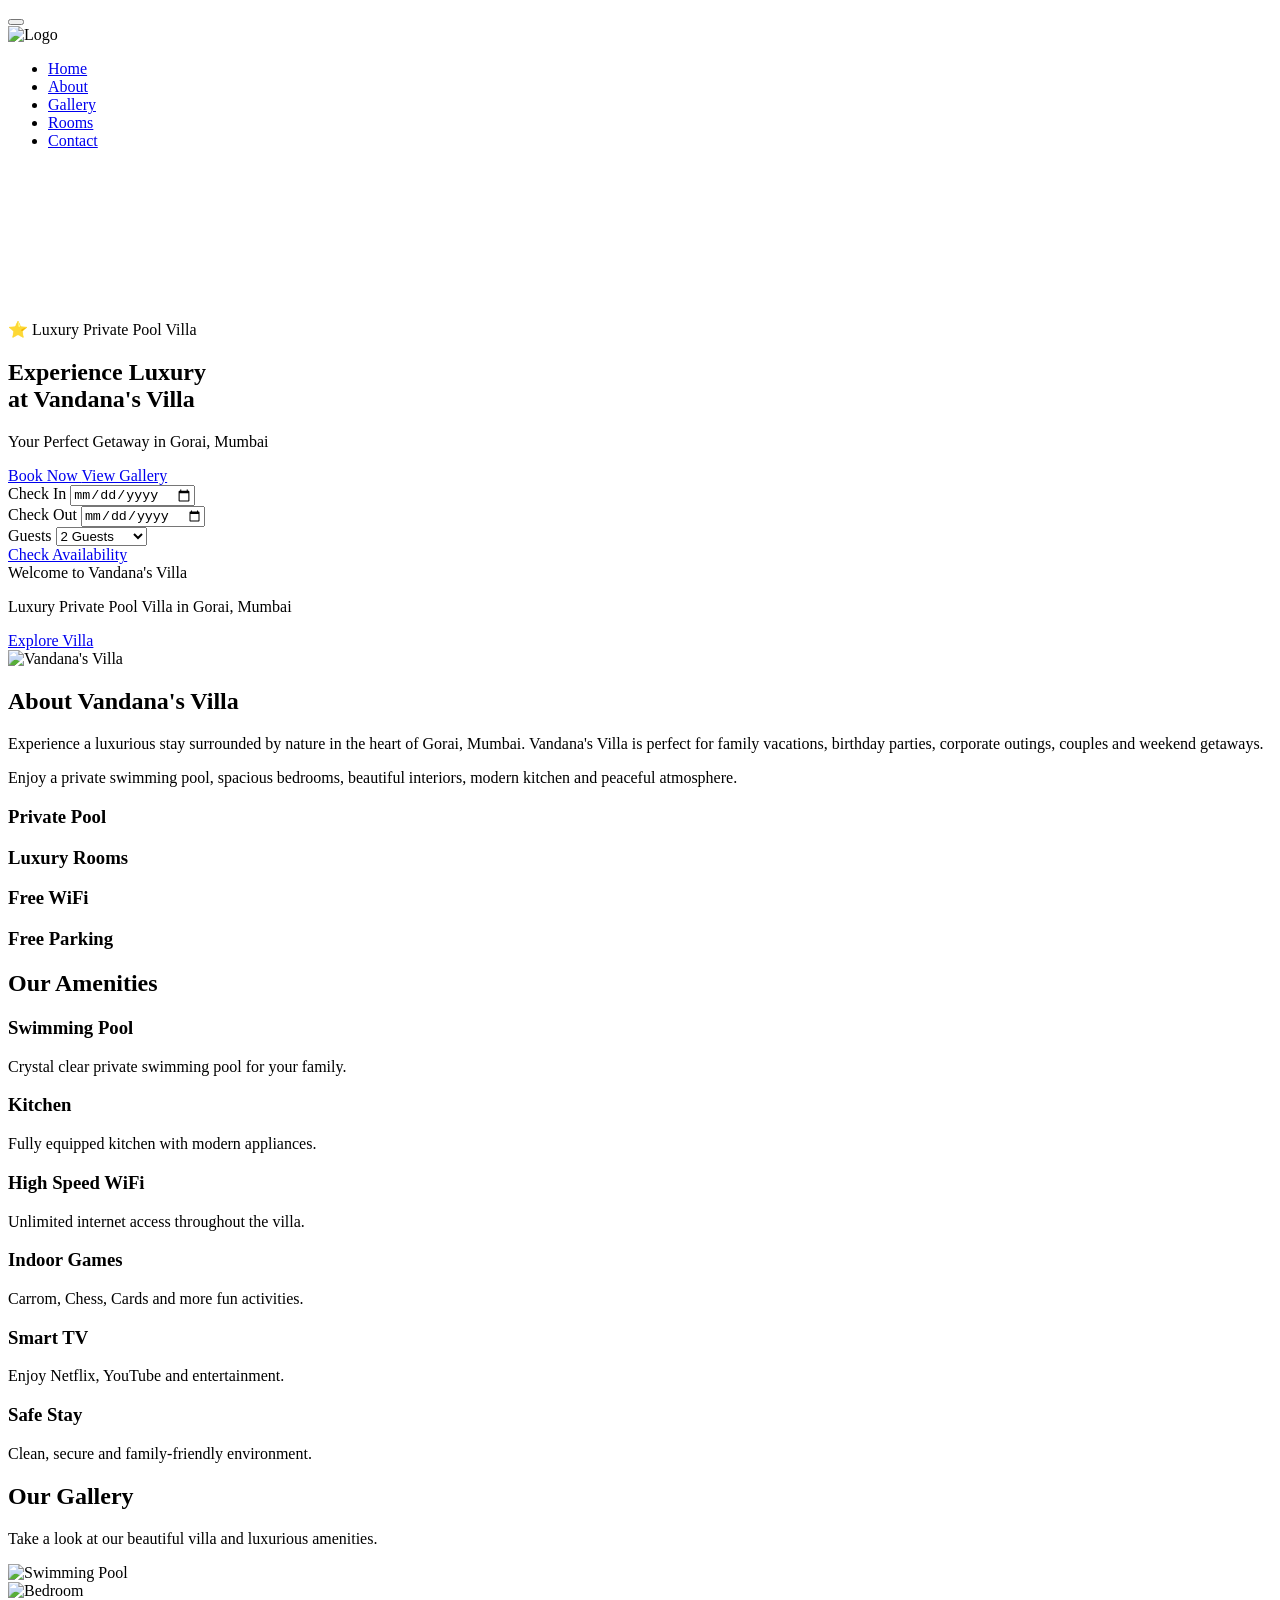
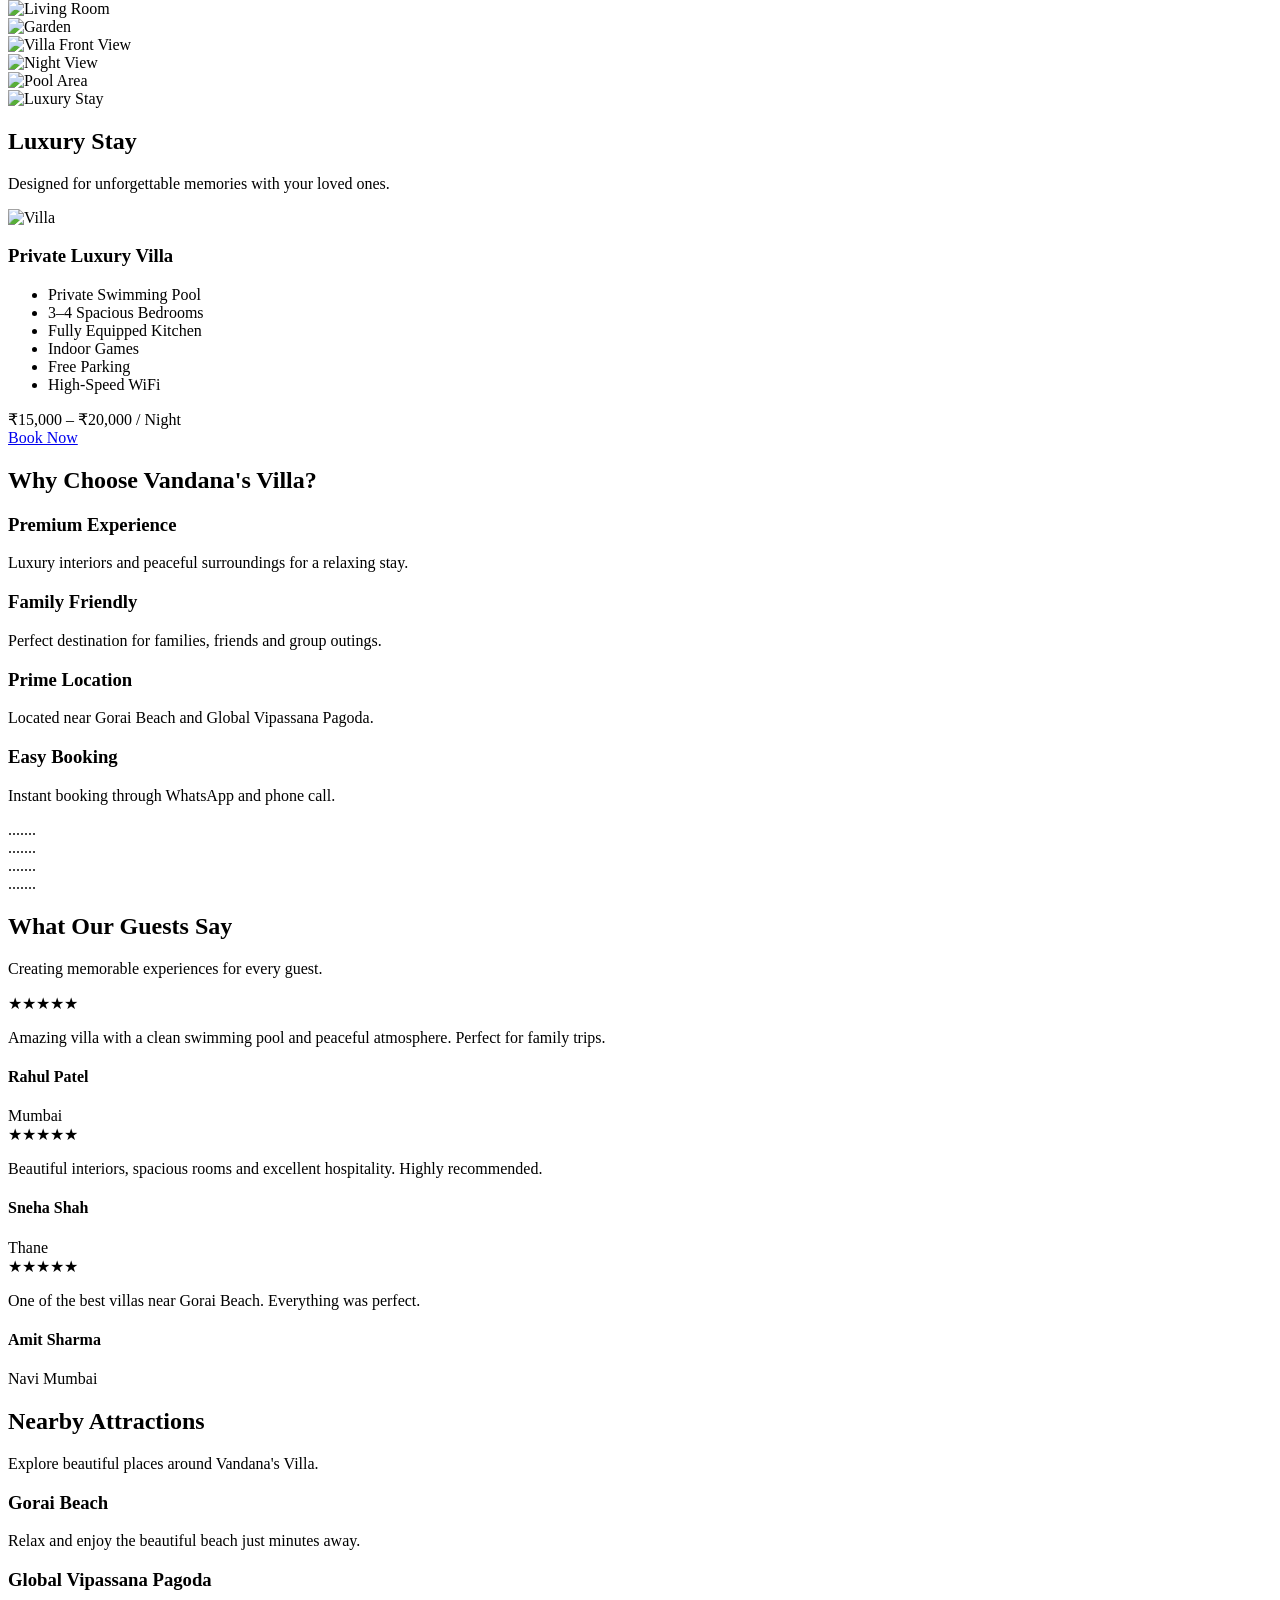
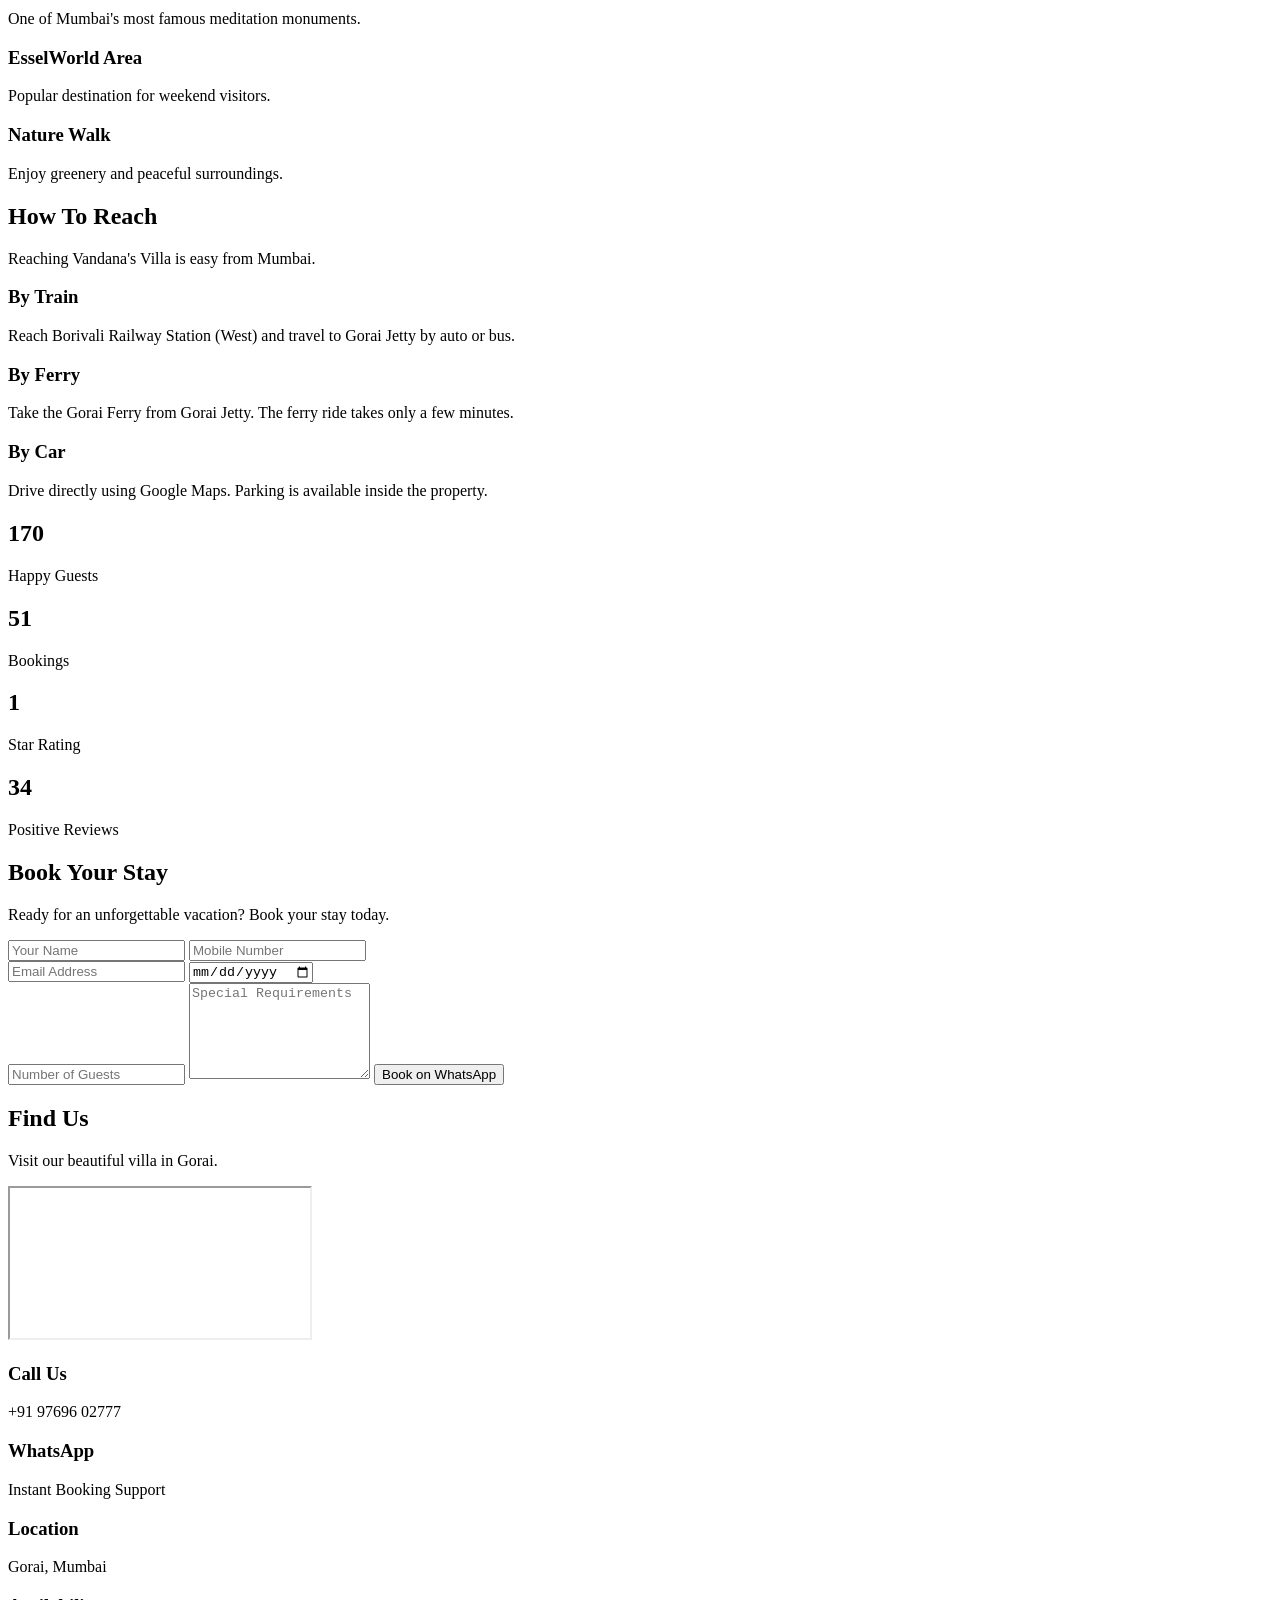
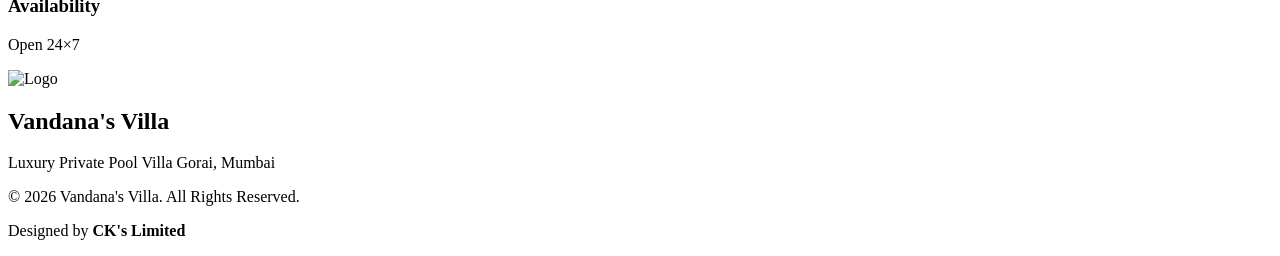
==== index.html @ 29d80377 "Add button for scrolling to top" ====
<!DOCTYPE html>
<html lang="en">

<head>
<meta name="robots" content="index, follow">

<meta name="author" content="CK's Limited">

<meta name="theme-color" content="#17375E">

<meta property="og:title"
content="Vandana's Villa | Luxury Private Pool Villa">

<meta property="og:description"
content="Luxury Private Pool Villa in Gorai Mumbai">

<meta property="og:image"
content="images/hero.jpg">

<meta property="og:type"
content="website">

<meta property="og:url"
content="https://vandanasvilla777-debug.github.io/Vandana-s-Villa-Gorai-/">

<link rel="canonical"
href="https://vandanasvilla777-debug.github.io/Vandana-s-Villa-Gorai-/">

<link rel="manifest"
href="manifest.json">
</head>
<script type="application/ld+json">

{
 "@context":"https://schema.org",

 "@type":"LodgingBusiness",

 "name":"Vandana's Villa",

 "image":"images/hero.jpg",

 "telephone":"+919769602777",

 "address":{
   "@type":"PostalAddress",
   "addressLocality":"Gorai",
   "addressRegion":"Mumbai",
   "addressCountry":"IN"
 },

 "url":"https://vandanasvilla777-debug.github.io/Vandana-s-Villa-Gorai-/"

}

</script>
 <button id="topBtn">

<i class="fa-solid fa-arrow-up"></i>

</button>
<body>

<div id="loader">
<div class="spinner"></div>
</div>

<header>

<nav class="navbar">

<div class="logo">

<img src="images/logo.png" alt="Logo">

</div>

<ul id="nav-links">

<li><a href="#home">Home</a></li>

<li><a href="#about">About</a></li>

<li><a href="#gallery">Gallery</a></li>

<li><a href="#rooms">Rooms</a></li>

<li><a href="#contact">Contact</a></li>

</ul>

<div id="menu-btn">

<i class="fa-solid fa-bars"></i>

</div>

</nav>

<section class="hero">

<video autoplay muted loop playsinline class="hero-video">
<source src="videos/villa.mp4" type="video/mp4">
</video>

<div class="hero-overlay"></div>

<div class="hero-content">

<span class="tag">⭐ Luxury Private Pool Villa</span>

<h1>
Experience Luxury<br>
at <span>Vandana's Villa</span>
</h1>

<p>
Your Perfect Getaway in Gorai, Mumbai
</p>

<div class="hero-buttons">

<a href="#contact" class="btn">
Book Now
</a>

<a href="#gallery" class="btn-outline">
View Gallery
</a>

</div>

</div>

<div class="booking-bar">

<div>

<label>Check In</label>

<input type="date">

</div>

<div>

<label>Check Out</label>

<input type="date">

</div>

<div>

<label>Guests</label>

<select>

<option>2 Guests</option>

<option>4 Guests</option>

<option>6 Guests</option>

<option>8 Guests</option>

<option>10+ Guests</option>

</select>

</div>

<a href="https://wa.me/919769602777" class="book-btn">

Check Availability

</a>

</div>

</section>
Welcome to

<span>Vandana's Villa</span>

</h1>

<p>

Luxury Private Pool Villa in Gorai, Mumbai

</p>

<a href="#gallery" class="btn">

Explore Villa

</a>

</div>

</section>

</header>
<!-- ==========================
ABOUT SECTION
========================== -->

<section id="about">

<div class="container">

<div class="about-image">

<img src="images/villa1.jpg" alt="Vandana's Villa">

</div>

<div class="about-content">

<h2>About Vandana's Villa</h2>

<p>

Experience a luxurious stay surrounded by nature in the heart of Gorai, Mumbai.

Vandana's Villa is perfect for family vacations, birthday parties,

corporate outings, couples and weekend getaways.

</p>

<p>

Enjoy a private swimming pool, spacious bedrooms,

beautiful interiors, modern kitchen and peaceful atmosphere.

</p>

<div class="feature-grid">

<div class="feature-box">

<i class="fa-solid fa-water-ladder"></i>

<h3>Private Pool</h3>

</div>

<div class="feature-box">

<i class="fa-solid fa-bed"></i>

<h3>Luxury Rooms</h3>

</div>

<div class="feature-box">

<i class="fa-solid fa-wifi"></i>

<h3>Free WiFi</h3>

</div>

<div class="feature-box">

<i class="fa-solid fa-car"></i>

<h3>Free Parking</h3>

</div>

</div>

</div>

</div>

</section>


<!-- ==========================
AMENITIES
========================== -->

<section id="amenities">

<div class="container">

<h2>Our Amenities</h2>

<div class="amenity-grid">

<div class="amenity-card">

<i class="fa-solid fa-water-ladder"></i>

<h3>Swimming Pool</h3>

<p>

Crystal clear private swimming pool for your family.

</p>

</div>

<div class="amenity-card">

<i class="fa-solid fa-kitchen-set"></i>

<h3>Kitchen</h3>

<p>

Fully equipped kitchen with modern appliances.

</p>

</div>

<div class="amenity-card">

<i class="fa-solid fa-wifi"></i>

<h3>High Speed WiFi</h3>

<p>

Unlimited internet access throughout the villa.

</p>

</div>

<div class="amenity-card">

<i class="fa-solid fa-gamepad"></i>

<h3>Indoor Games</h3>

<p>

Carrom, Chess, Cards and more fun activities.

</p>

</div>

<div class="amenity-card">

<i class="fa-solid fa-tv"></i>

<h3>Smart TV</h3>

<p>

Enjoy Netflix, YouTube and entertainment.

</p>

</div>

<div class="amenity-card">

<i class="fa-solid fa-shield-heart"></i>

<h3>Safe Stay</h3>

<p>

Clean, secure and family-friendly environment.

</p>

</div>

</div>

</div>

</section>
<!-- ==========================================
     GALLERY
========================================== -->

<section id="gallery">

<div class="container">

<h2>Our Gallery</h2>

<p class="section-subtitle">
Take a look at our beautiful villa and luxurious amenities.
</p>

<div class="gallery-grid">

<div class="gallery-item">
<img src="images/villa1.jpg" alt="Swimming Pool">
</div>

<div class="gallery-item">
<img src="images/villa2.jpg" alt="Bedroom">
</div>

<div class="gallery-item">
<img src="images/villa3.jpg" alt="Living Room">
</div>

<div class="gallery-item">
<img src="images/villa4.jpg" alt="Garden">
</div>

<div class="gallery-item">
<img src="images/hero.jpg" alt="Villa Front View">
</div>

<div class="gallery-item">
<img src="images/villa2.jpg" alt="Night View">
</div>

<div class="gallery-item">
<img src="images/villa3.jpg" alt="Pool Area">
</div>

<div class="gallery-item">
<img src="images/villa1.jpg" alt="Luxury Stay">
</div>

</div>

</div>

</section>


<!-- ==========================================
     ROOMS
========================================== -->

<section id="rooms">

<div class="container">

<h2>Luxury Stay</h2>

<p class="section-subtitle">

Designed for unforgettable memories with your loved ones.

</p>

<div class="room-grid">

<div class="room-card">

<img src="images/villa2.jpg" alt="Villa">

<div class="room-content">

<h3>Private Luxury Villa</h3>

<ul>

<li><i class="fa-solid fa-check"></i> Private Swimming Pool</li>

<li><i class="fa-solid fa-check"></i> 3–4 Spacious Bedrooms</li>

<li><i class="fa-solid fa-check"></i> Fully Equipped Kitchen</li>

<li><i class="fa-solid fa-check"></i> Indoor Games</li>

<li><i class="fa-solid fa-check"></i> Free Parking</li>

<li><i class="fa-solid fa-check"></i> High-Speed WiFi</li>

</ul>

<div class="price">

₹15,000 – ₹20,000

<span>/ Night</span>

</div>

<a href="https://wa.me/919769602777" target="_blank" class="btn">

Book Now

</a>

</div>

</div>

</div>

</div>

</section>


<!-- ==========================================
     WHY CHOOSE US
========================================== -->

<section id="why-us">

<div class="container">

<h2>Why Choose Vandana's Villa?</h2>

<div class="why-grid">

<div class="why-card">

<i class="fa-solid fa-star"></i>

<h3>Premium Experience</h3>

<p>

Luxury interiors and peaceful surroundings for a relaxing stay.

</p>

</div>

<div class="why-card">

<i class="fa-solid fa-users"></i>

<h3>Family Friendly</h3>

<p>

Perfect destination for families, friends and group outings.

</p>

</div>

<div class="why-card">

<i class="fa-solid fa-location-dot"></i>

<h3>Prime Location</h3>

<p>

Located near Gorai Beach and Global Vipassana Pagoda.

</p>

</div>

<div class="why-card">

<i class="fa-solid fa-phone-volume"></i>

<h3>Easy Booking</h3>

<p>

Instant booking through WhatsApp and phone call.

</p>

</div>

</div>

</div>

</section>
<!-- ==========================================
     GUEST REVIEWS
========================================== -->
<section id="reviews">

.......

</section>

<!-- 👇 यहां Google Reviews वाला नया Code Paste करें -->

<section class="google-reviews">

.......

</section>

<section class="trust">

.......

</section>

<section id="nearby">

.......

</section>


<div class="container">

<h2>What Our Guests Say</h2>

<p class="section-subtitle">

Creating memorable experiences for every guest.

</p>

<div class="review-grid">

<div class="review-card">

<div class="stars">

★★★★★

</div>

<p>

Amazing villa with a clean swimming pool and peaceful atmosphere.
Perfect for family trips.

</p>

<h4>Rahul Patel</h4>

<span>Mumbai</span>

</div>

<div class="review-card">

<div class="stars">

★★★★★

</div>

<p>

Beautiful interiors, spacious rooms and excellent hospitality.
Highly recommended.

</p>

<h4>Sneha Shah</h4>

<span>Thane</span>

</div>

<div class="review-card">

<div class="stars">

★★★★★

</div>

<p>

One of the best villas near Gorai Beach.
Everything was perfect.

</p>

<h4>Amit Sharma</h4>

<span>Navi Mumbai</span>

</div>

</div>

</div>

</section>

<!-- ==========================================
     NEARBY ATTRACTIONS
========================================== -->

<section id="nearby">

<div class="container">

<h2>Nearby Attractions</h2>

<p class="section-subtitle">

Explore beautiful places around Vandana's Villa.

</p>

<div class="nearby-grid">

<div class="nearby-card">

<i class="fa-solid fa-umbrella-beach"></i>

<h3>Gorai Beach</h3>

<p>

Relax and enjoy the beautiful beach just minutes away.

</p>

</div>

<div class="nearby-card">

<i class="fa-solid fa-landmark"></i>

<h3>Global Vipassana Pagoda</h3>

<p>

One of Mumbai's most famous meditation monuments.

</p>

</div>

<div class="nearby-card">

<i class="fa-solid fa-water"></i>

<h3>EsselWorld Area</h3>

<p>

Popular destination for weekend visitors.

</p>

</div>

<div class="nearby-card">

<i class="fa-solid fa-tree"></i>

<h3>Nature Walk</h3>

<p>

Enjoy greenery and peaceful surroundings.

</p>

</div>

</div>

</div>

</section>

<!-- ==========================================
     HOW TO REACH
========================================== -->

<section id="reach">

<div class="container">

<h2>How To Reach</h2>

<p class="section-subtitle">

Reaching Vandana's Villa is easy from Mumbai.

</p>

<div class="reach-grid">

<div class="reach-card">

<i class="fa-solid fa-train"></i>

<h3>By Train</h3>

<p>

Reach Borivali Railway Station (West) and travel to Gorai Jetty by auto or bus.

</p>

</div>

<div class="reach-card">

<i class="fa-solid fa-ferry"></i>

<h3>By Ferry</h3>

<p>

Take the Gorai Ferry from Gorai Jetty.
The ferry ride takes only a few minutes.

</p>

</div>

<div class="reach-card">

<i class="fa-solid fa-car-side"></i>

<h3>By Car</h3>

<p>

Drive directly using Google Maps.
Parking is available inside the property.

</p>

</div>

</div>

</div>

</section>

<!-- ==========================================
     STATS
========================================== -->

<section id="stats">

<div class="container">

<div class="stats-grid">

<div class="stat-box">

<h2 class="counter" data-target="500">0</h2>

<p>Happy Guests</p>

</div>

<div class="stat-box">

<h2 class="counter" data-target="150">0</h2>

<p>Bookings</p>

</div>

<div class="stat-box">

<h2 class="counter" data-target="5">0</h2>

<p>Star Rating</p>

</div>

<div class="stat-box">

<h2 class="counter" data-target="100">0</h2>

<p>Positive Reviews</p>

</div>

</div>

</div>

</section>
<!-- ==========================================
     BOOKING
========================================== -->

<section id="contact">

<div class="container">

<h2>Book Your Stay</h2>

<p class="section-subtitle">

Ready for an unforgettable vacation?
Book your stay today.

</p>

<form id="bookingForm">

<div class="input-group">

<input type="text" placeholder="Your Name" required>

<input type="tel" placeholder="Mobile Number" required>

</div>

<div class="input-group">

<input type="email" placeholder="Email Address">

<input type="date" required>

</div>

<input type="number" placeholder="Number of Guests" required>

<textarea placeholder="Special Requirements" rows="6"></textarea>

<button type="submit" class="btn">

Book on WhatsApp

</button>

</form>

</div>

</section>


<!-- ==========================================
     LOCATION
========================================== -->

<section id="location">

<div class="container">

<h2>Find Us</h2>

<p class="section-subtitle">

Visit our beautiful villa in Gorai.

</p>

<div class="map-box">

<iframe

src="https://www.google.com/maps?q=Vandana's+Villa+Gorai&output=embed"

allowfullscreen

loading="lazy">

</iframe>

</div>

</div>

</section>


<!-- ==========================================
     CONTACT INFO
========================================== -->

<section id="contact-info">

<div class="container">

<div class="contact-grid">

<div class="contact-card">

<i class="fa-solid fa-phone"></i>

<h3>Call Us</h3>

<p>

+91 97696 02777

</p>

</div>

<div class="contact-card">

<i class="fa-brands fa-whatsapp"></i>

<h3>WhatsApp</h3>

<p>

Instant Booking Support

</p>

</div>

<div class="contact-card">

<i class="fa-solid fa-location-dot"></i>

<h3>Location</h3>

<p>

Gorai, Mumbai

</p>

</div>

<div class="contact-card">

<i class="fa-solid fa-clock"></i>

<h3>Availability</h3>

<p>

Open 24×7

</p>

</div>

</div>

</div>

</section>


<!-- ==========================================
     FOOTER
========================================== -->

<footer>

<div class="container">

<img src="images/logo.png"

class="footer-logo"

alt="Logo">

<h2>

Vandana's Villa

</h2>

<p>

Luxury Private Pool Villa

Gorai, Mumbai

</p>

<div class="footer-social">

<a href="#"><i class="fab fa-facebook-f"></i></a>

<a href="https://www.instagram.com/vandanasvilla_777/" target="_blank"><i class="fab fa-instagram"></i></a>

<a href="https://wa.me/919769602777" target="_blank"><i class="fab fa-whatsapp"></i></a>

<a href="https://maps.app.goo.gl/XCXXAq2xWCE6Bvpz9" target="_blank"><i class="fa-solid fa-location-dot"></i></a>

</div>

<p>

© <span id="year"></span>

Vandana's Villa.

All Rights Reserved.

</p>

<p>

Designed by <strong>CK's Limited</strong>

</p>

</div>

</footer>


<!-- Floating Buttons -->

<a

href="https://wa.me/919769602777"

class="whatsapp"

target="_blank"

title="WhatsApp">

<i class="fab fa-whatsapp"></i>

</a>

<a

href="tel:+919769602777"

class="call"

title="Call">

<i class="fa-solid fa-phone"></i>

</a>


<script src="script.js"></script>

</body>

</html>
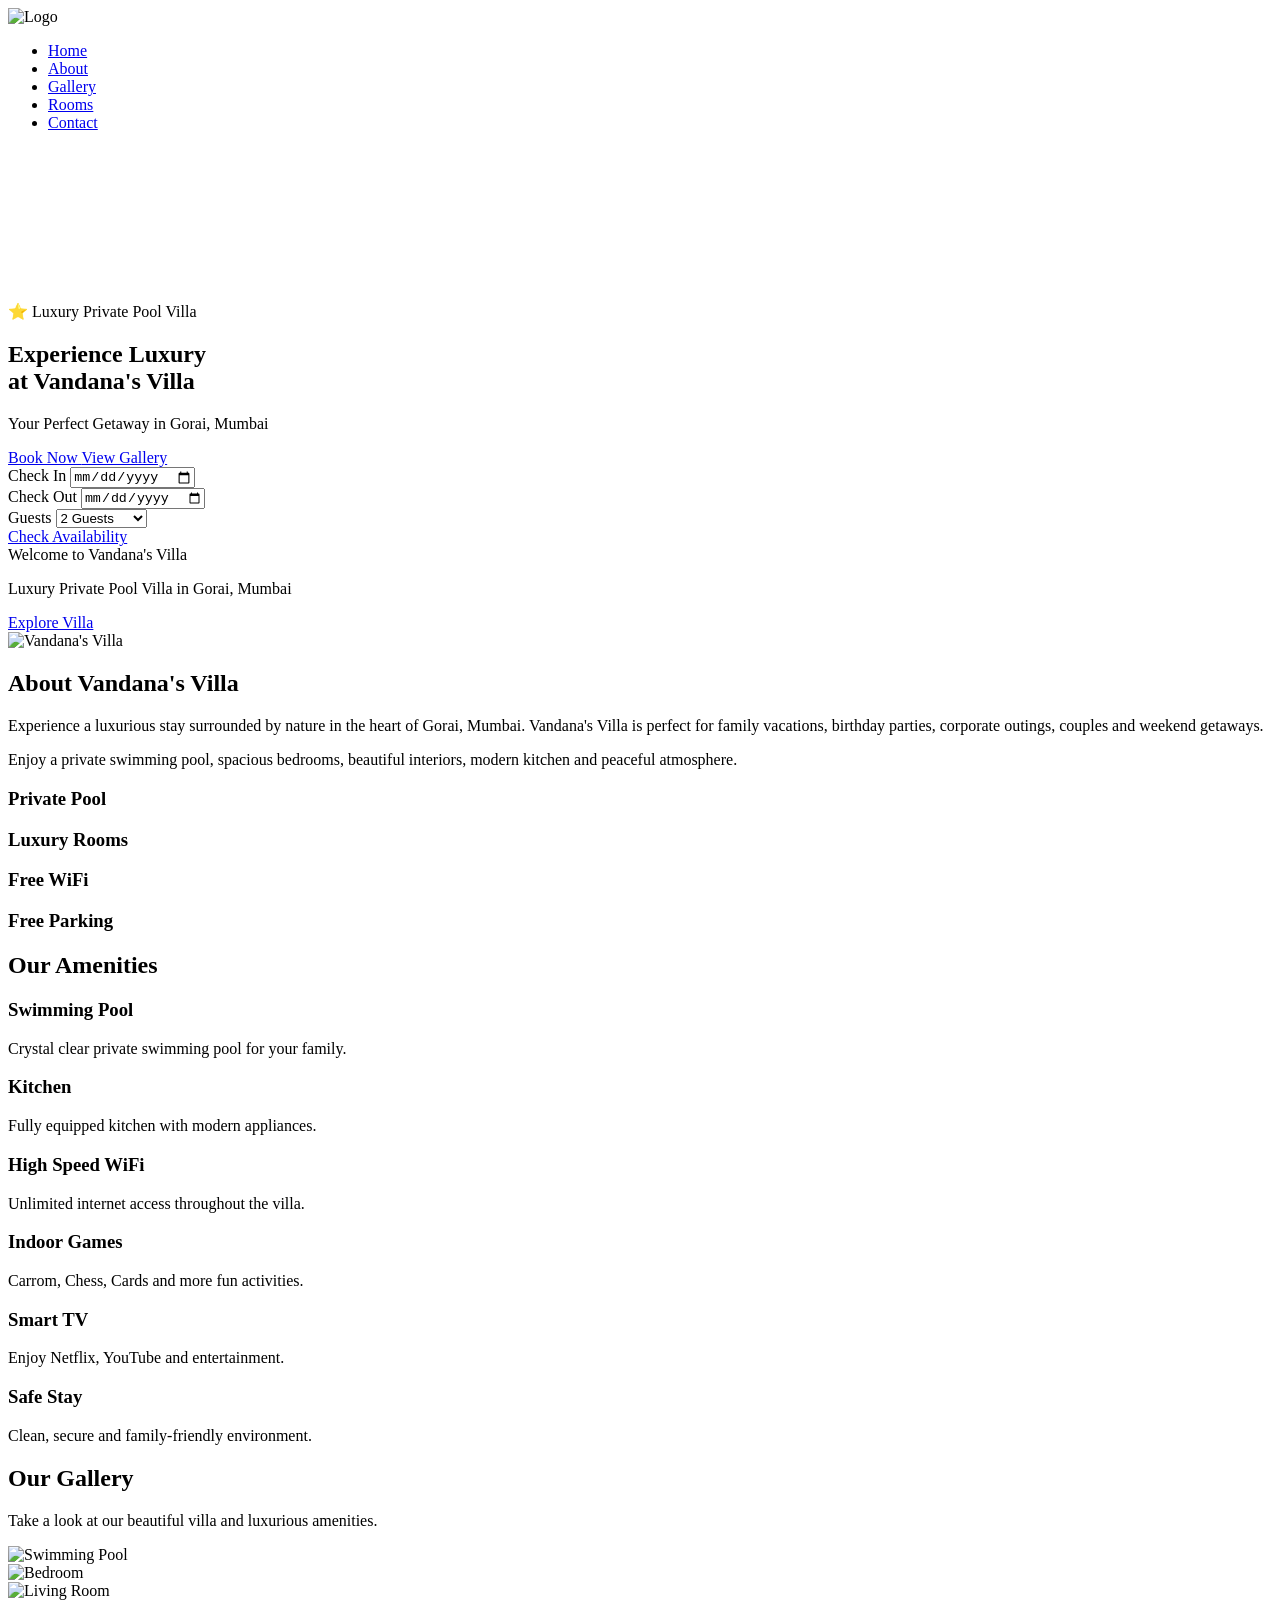
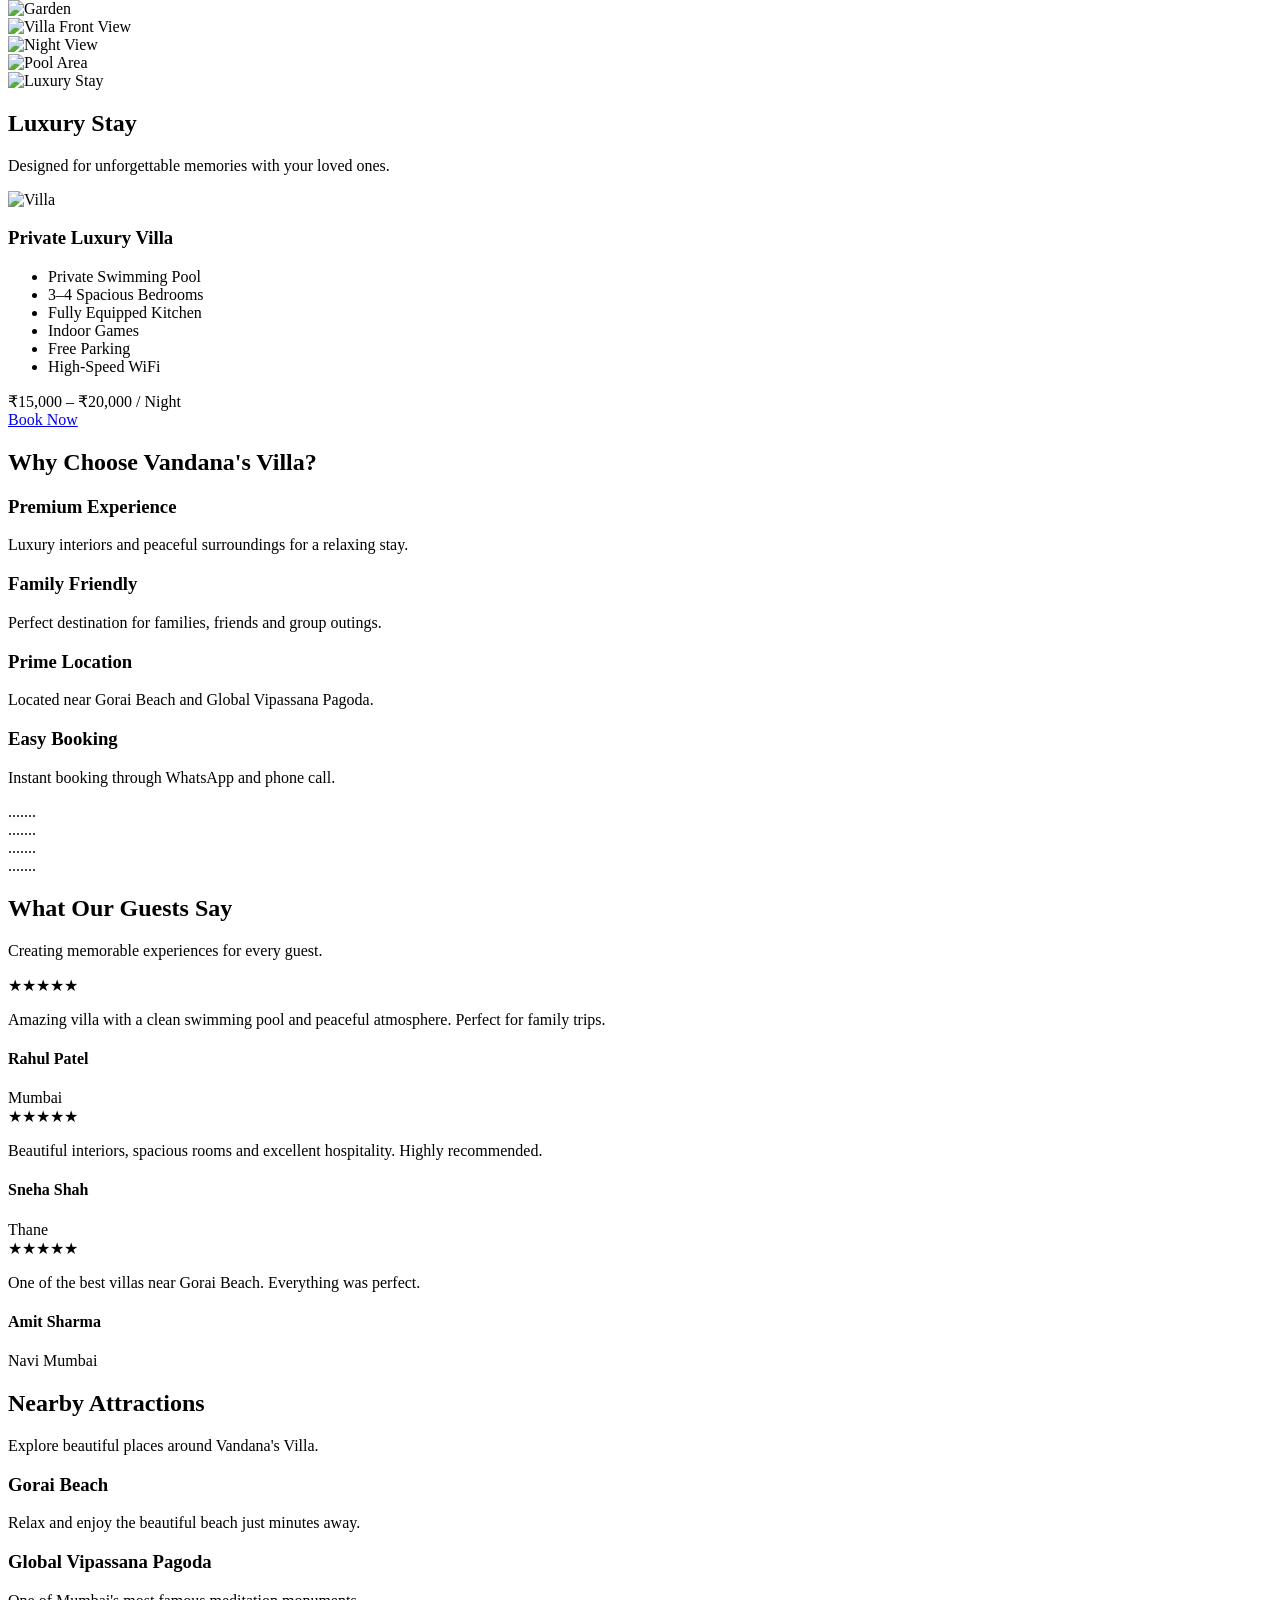
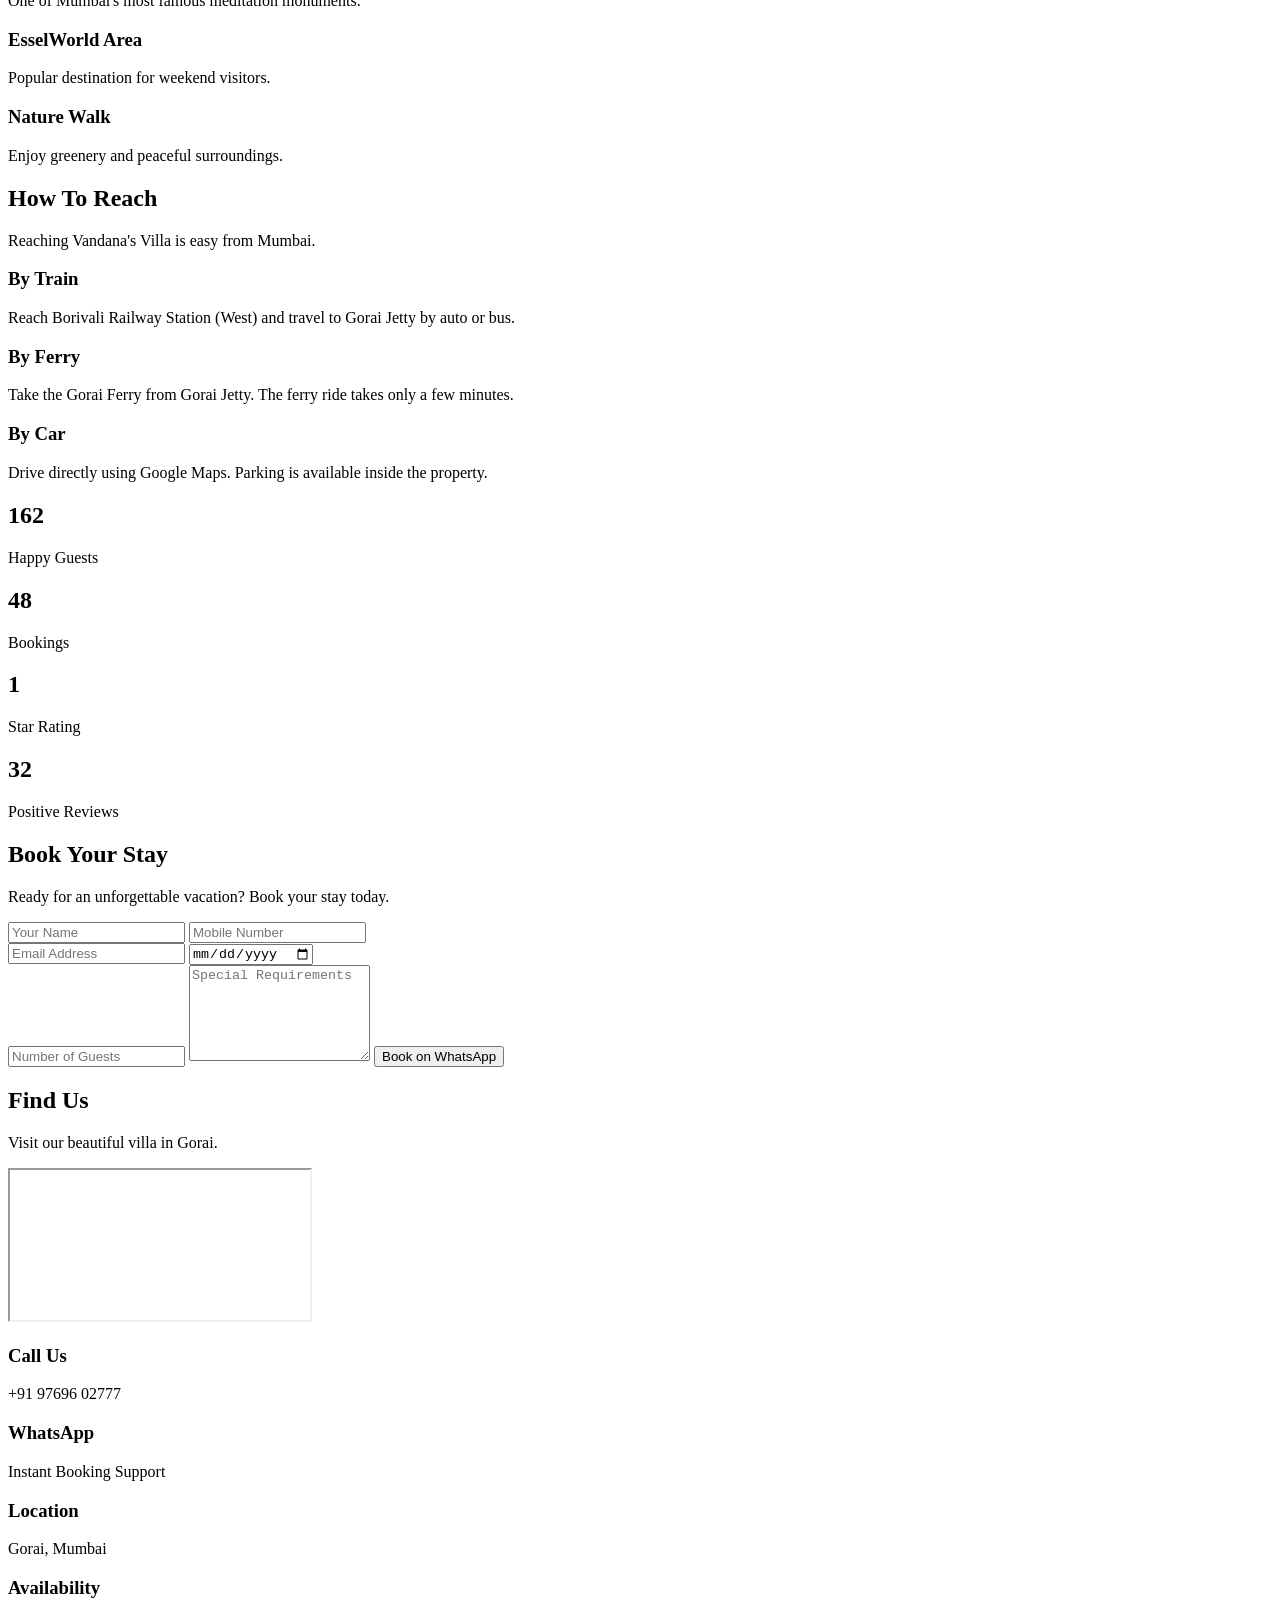
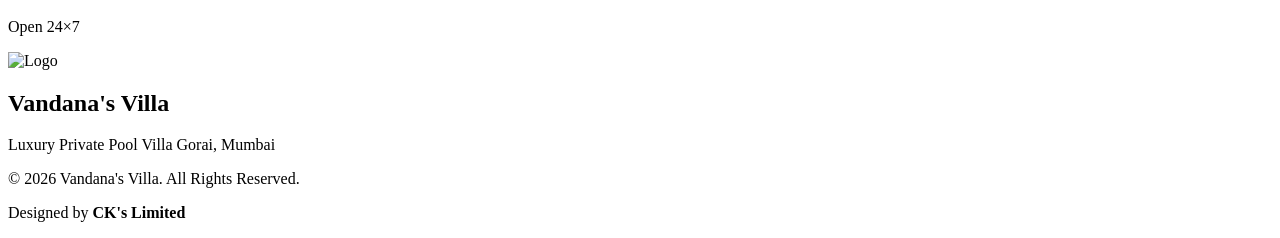
==== commit 6edc0942: "Remove unnecessary whitespace in index.html" ====
--- a/index.html
+++ b/index.html
@@ -66,9 +66,7 @@
 </div>
 
 <header>
-
 <nav class="navbar">
-
 <div class="logo">
 
 <img src="images/logo.png" alt="Logo">
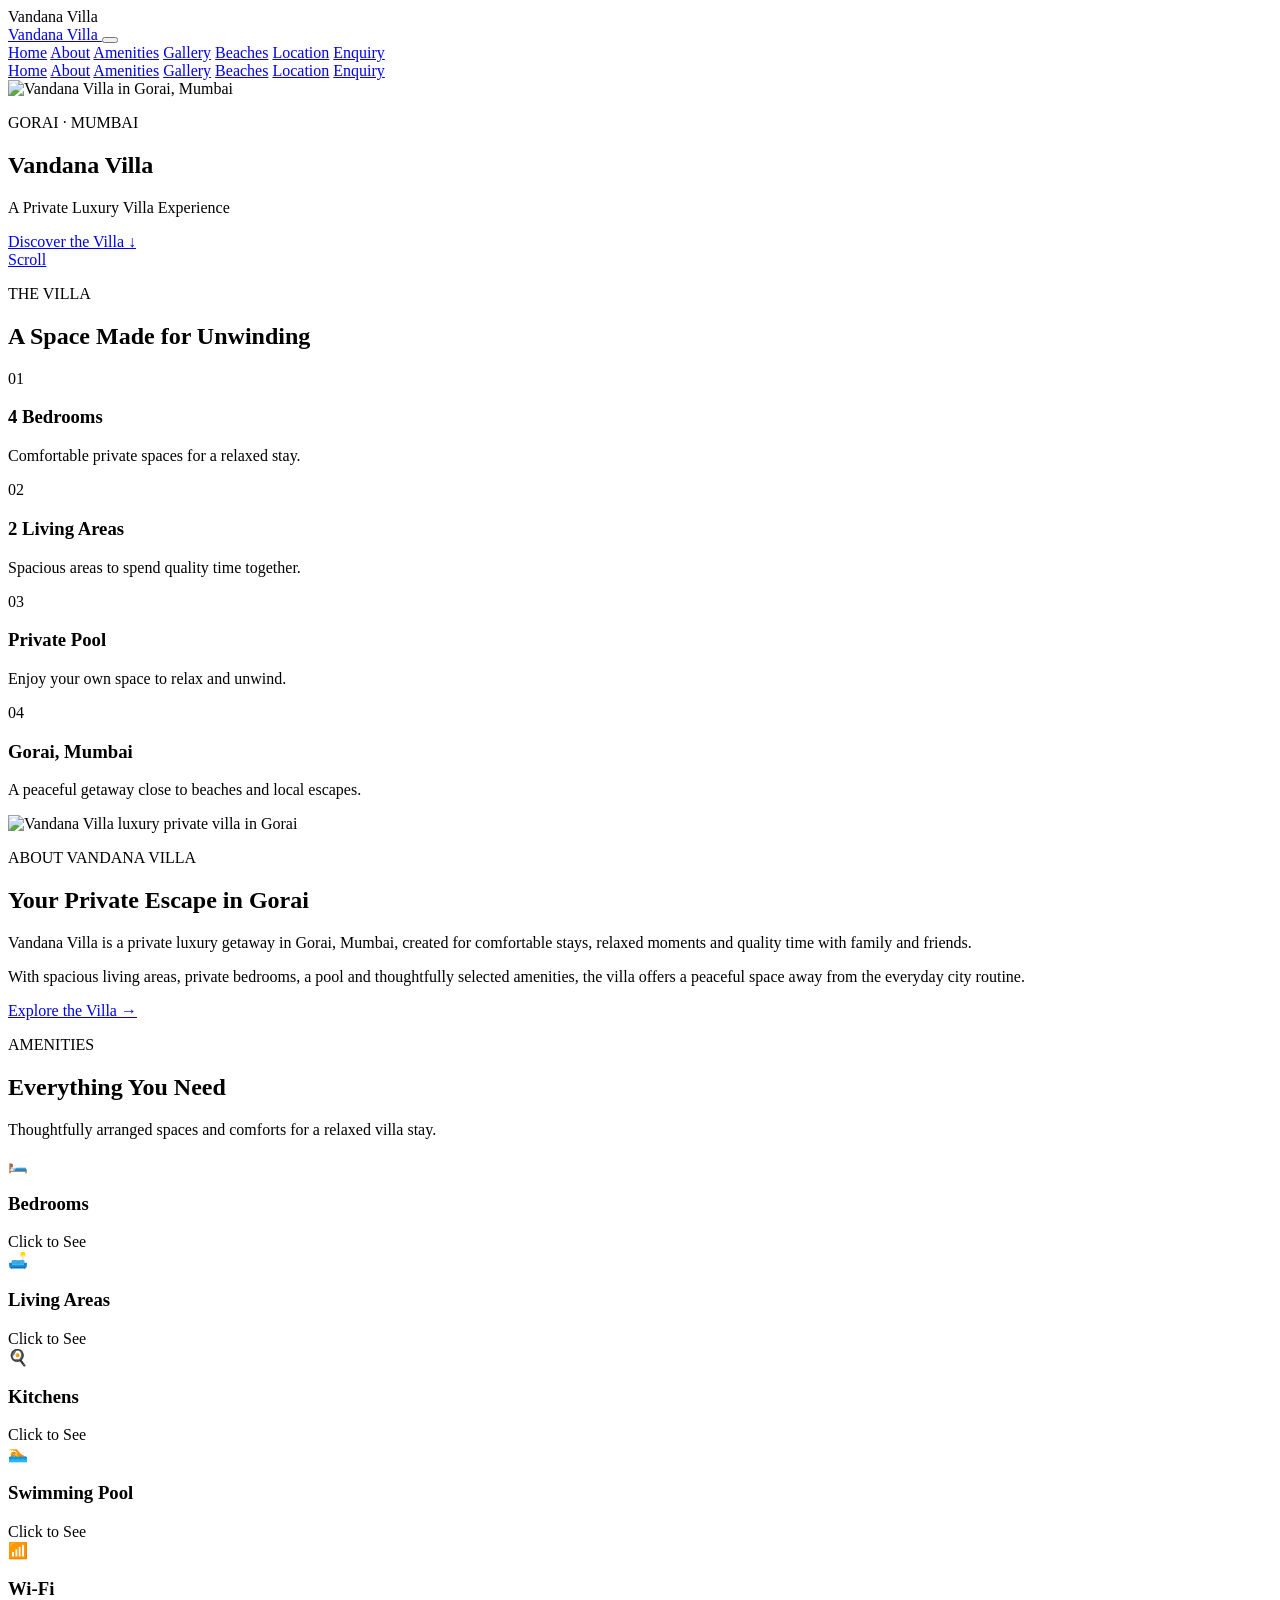
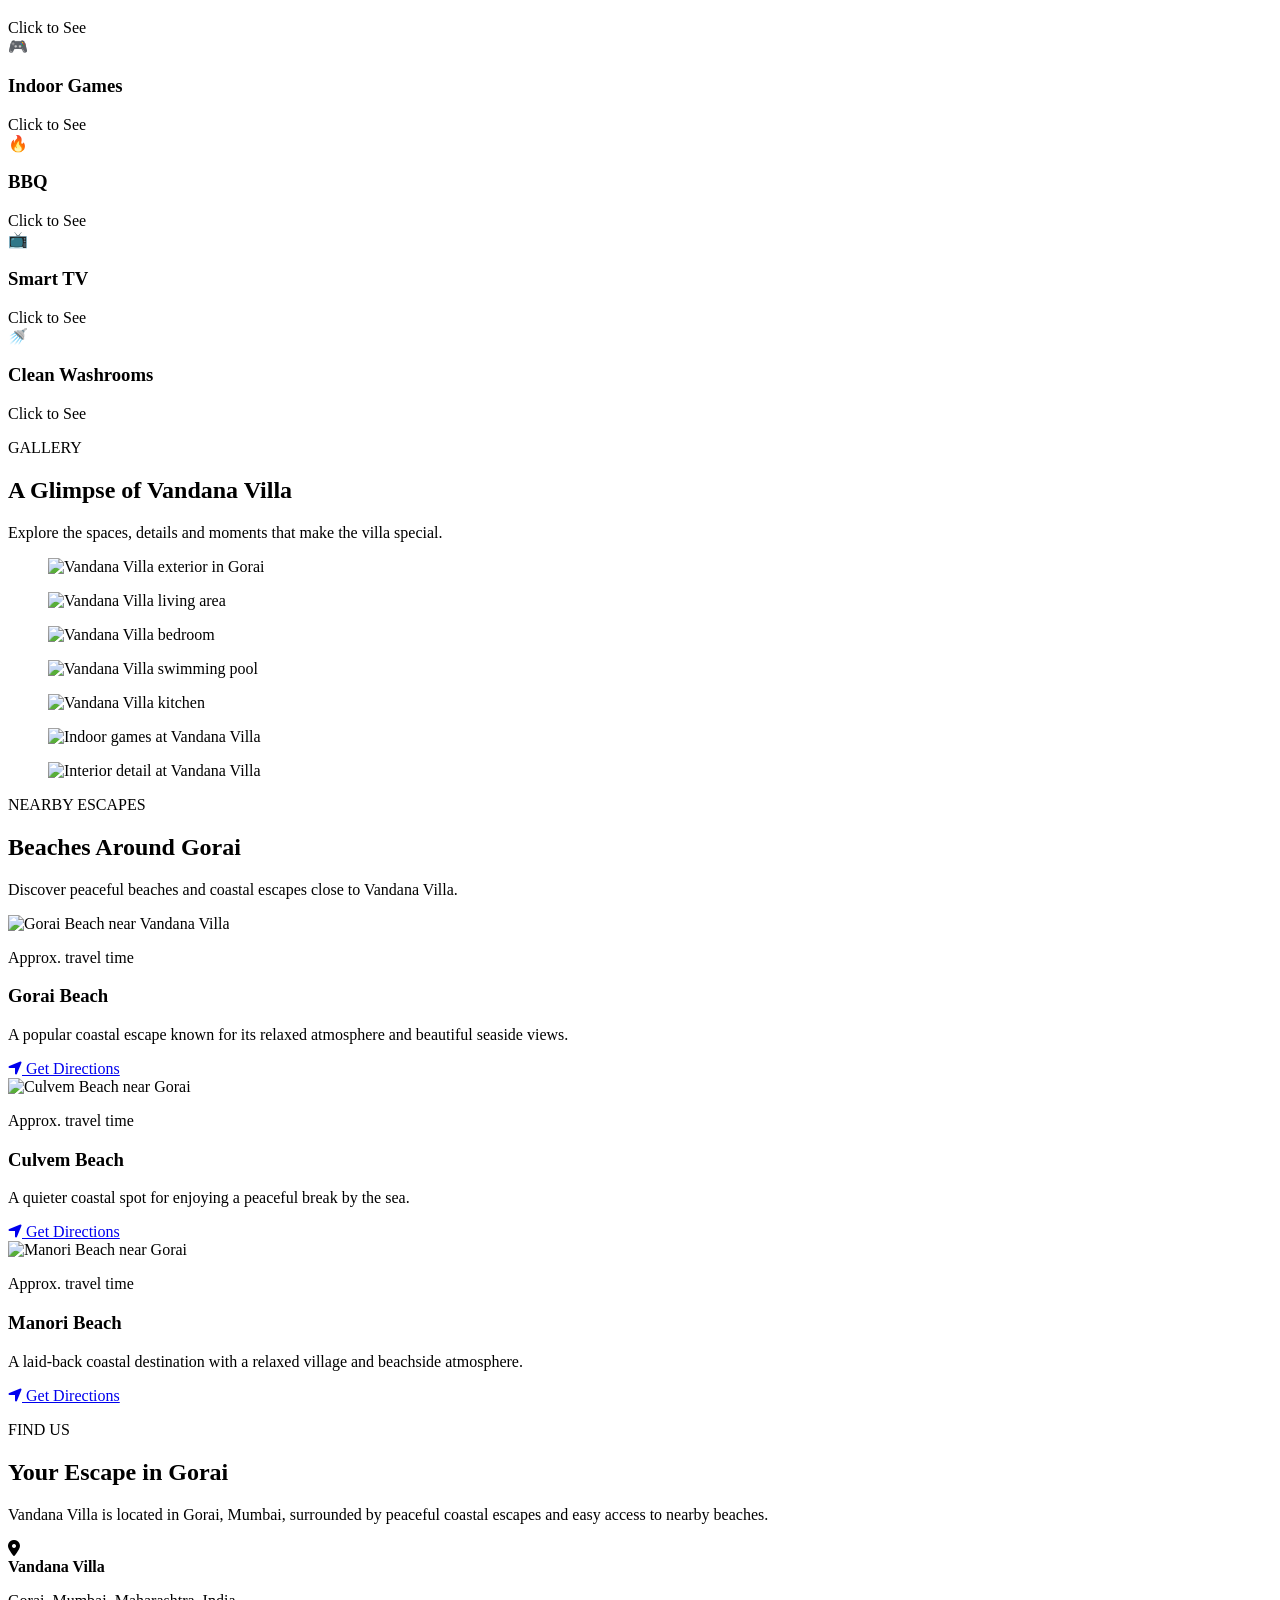
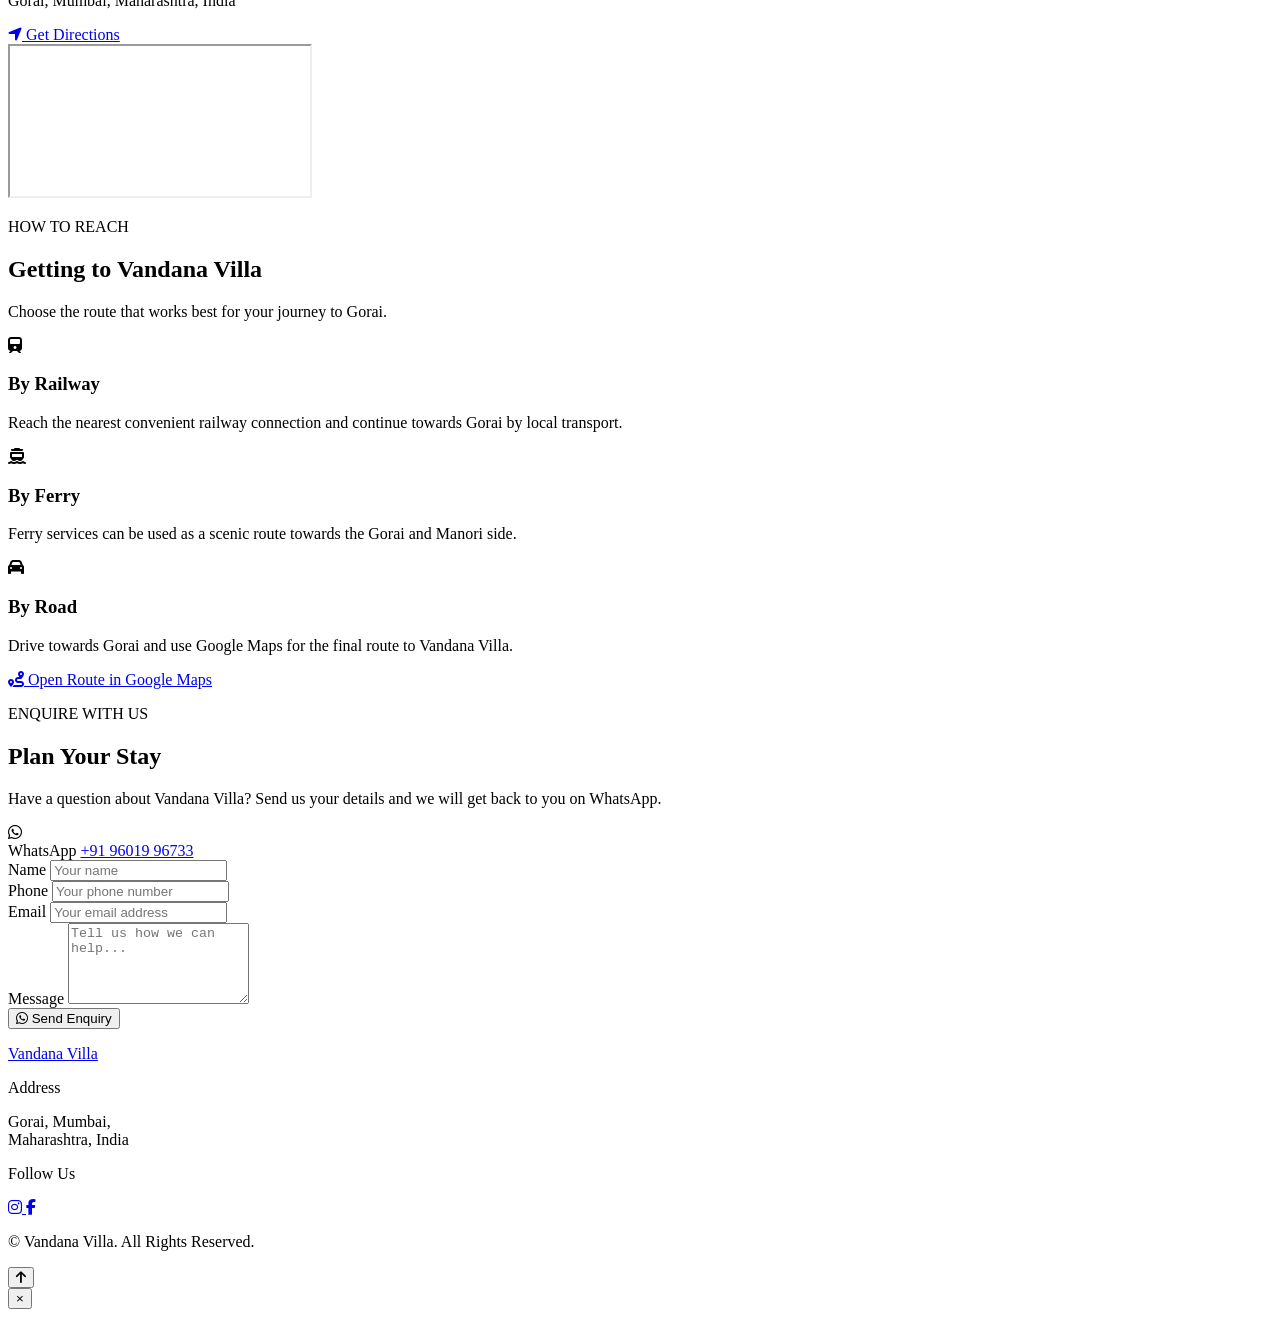
==== commit fa6eb0ed: "Create index.html" ====
--- a/index.html
+++ b/index.html
@@ -1,1138 +1,1573 @@
 <!DOCTYPE html>
 <html lang="en">
-
 <head>
-<meta name="robots" content="index, follow">
-
-<meta name="author" content="CK's Limited">
-
-<meta name="theme-color" content="#17375E">
-
-<meta property="og:title"
-content="Vandana's Villa | Luxury Private Pool Villa">
-
-<meta property="og:description"
-content="Luxury Private Pool Villa in Gorai Mumbai">
-
-<meta property="og:image"
-content="images/hero.jpg">
-
-<meta property="og:type"
-content="website">
-
-<meta property="og:url"
-content="https://vandanasvilla777-debug.github.io/Vandana-s-Villa-Gorai-/">
-
-<link rel="canonical"
-href="https://vandanasvilla777-debug.github.io/Vandana-s-Villa-Gorai-/">
-
-<link rel="manifest"
-href="manifest.json">
+
+    <meta charset="UTF-8">
+
+    <meta
+        name="viewport"
+        content="width=device-width, initial-scale=1.0"
+    >
+
+    <title>Vandana Villa | Luxury Villa in Gorai, Mumbai</title>
+
+    <meta
+        name="description"
+        content="Vandana Villa is a luxury private villa in Gorai, Mumbai, offering a comfortable stay with spacious living areas, bedrooms, a private pool and modern amenities."
+    >
+
+    <meta
+        name="keywords"
+        content="Vandana Villa, luxury villa Gorai, villa in Gorai Mumbai, private villa Gorai, Gorai beach villa"
+    >
+
+    <meta
+        name="author"
+        content="Vandana Villa"
+    >
+
+    <meta
+        name="theme-color"
+        content="#202124"
+    >
+
+    <!-- Open Graph -->
+    <meta
+        property="og:title"
+        content="Vandana Villa | Luxury Villa in Gorai"
+    >
+
+    <meta
+        property="og:description"
+        content="A premium private villa experience in Gorai, Mumbai."
+    >
+
+    <meta
+        property="og:type"
+        content="website"
+    >
+
+    <!-- Google Font -->
+    <link
+        rel="preconnect"
+        href="https://fonts.googleapis.com"
+    >
+
+    <link
+        rel="preconnect"
+        href="https://fonts.gstatic.com"
+        crossorigin
+    >
+
+    <link
+        href="https://fonts.googleapis.com/css2?family=DM+Sans:wght@400;500;600&family=Playfair+Display:wght@500;600;700&display=swap"
+        rel="stylesheet"
+    >
+
+    <!-- Icons -->
+    <link
+        rel="stylesheet"
+        href="https://cdnjs.cloudflare.com/ajax/libs/font-awesome/6.5.2/css/all.min.css"
+    >
+
+    <!-- Main CSS -->
+    <link
+        rel="stylesheet"
+        href="style.css"
+    >
+
 </head>
-<script type="application/ld+json">
-
-{
- "@context":"https://schema.org",
-
- "@type":"LodgingBusiness",
-
- "name":"Vandana's Villa",
-
- "image":"images/hero.jpg",
-
- "telephone":"+919769602777",
-
- "address":{
-   "@type":"PostalAddress",
-   "addressLocality":"Gorai",
-   "addressRegion":"Mumbai",
-   "addressCountry":"IN"
- },
-
- "url":"https://vandanasvilla777-debug.github.io/Vandana-s-Villa-Gorai-/"
-
-}
-
-</script>
- <button id="topBtn">
-
-<i class="fa-solid fa-arrow-up"></i>
-
+
+<body>
+
+    <!-- =========================
+         PAGE LOADER
+    ========================== -->
+
+    <div
+        id="loader"
+        class="loader"
+        aria-hidden="true"
+    >
+        <div class="loader-logo">
+            Vandana Villa
+        </div>
+
+        <div class="loader-line"></div>
+    </div>
+
+
+    <!-- =========================
+         HEADER
+    ========================== -->
+
+    <header class="site-header">
+
+        <div class="nav-container">
+
+            <a
+                href="#home"
+                class="logo"
+                aria-label="Vandana Villa Home"
+            >
+                Vandana Villa
+            </a>
+
+
+            <button
+                class="menu-button"
+                id="menuButton"
+                type="button"
+                aria-label="Open menu"
+                aria-expanded="false"
+                aria-controls="mobileMenu"
+            >
+                <span></span>
+                <span></span>
+                <span></span>
+            </button>
+
+
+            <nav
+                class="desktop-nav"
+                aria-label="Main navigation"
+            >
+
+                <a href="#home">Home</a>
+                <a href="#about">About</a>
+                <a href="#amenities">Amenities</a>
+                <a href="#gallery">Gallery</a>
+                <a href="#beaches">Beaches</a>
+                <a href="#location">Location</a>
+                <a href="#enquiry">Enquiry</a>
+
+            </nav>
+
+        </div>
+
+
+        <!-- Mobile Menu -->
+
+        <nav
+            class="mobile-menu"
+            id="mobileMenu"
+            aria-label="Mobile navigation"
+        >
+
+            <a href="#home">Home</a>
+            <a href="#about">About</a>
+            <a href="#amenities">Amenities</a>
+            <a href="#gallery">Gallery</a>
+            <a href="#beaches">Beaches</a>
+            <a href="#location">Location</a>
+            <a href="#enquiry">Enquiry</a>
+
+        </nav>
+
+    </header>
+<main>
+
+    <!-- =========================
+         HOME / CINEMATIC HERO
+    ========================== -->
+
+    <section
+        id="home"
+        class="hero"
+        aria-label="Vandana Villa"
+    >
+
+        <!-- Main hero image slot -->
+        <div class="hero-media">
+
+            <img
+                src="images/hero-villa.jpg"
+                alt="Vandana Villa in Gorai, Mumbai"
+                class="hero-image"
+                width="1920"
+                height="1080"
+            >
+
+        </div>
+
+
+        <!-- Dark cinematic overlay -->
+        <div class="hero-overlay"></div>
+
+
+        <!-- Hero content -->
+        <div class="hero-content">
+
+            <p class="hero-location">
+                GORAI · MUMBAI
+            </p>
+
+            <h1>
+                Vandana Villa
+            </h1>
+
+            <p class="hero-subtitle">
+                A Private Luxury Villa Experience
+            </p>
+
+            <a
+                href="#about"
+                class="hero-button"
+            >
+                Discover the Villa
+                <span aria-hidden="true">↓</span>
+            </a>
+
+        </div>
+
+
+        <!-- Scroll indicator -->
+        <a
+            href="#about"
+            class="hero-scroll"
+            aria-label="Scroll to About"
+        >
+            <span></span>
+            Scroll
+        </a>
+
+    </section>
+        <!-- =========================
+         QUICK HIGHLIGHTS
+    ========================== -->
+
+    <section
+        class="quick-highlights"
+        aria-label="Vandana Villa highlights"
+    >
+
+        <div class="section-container">
+
+            <p class="eyebrow">
+                THE VILLA
+            </p>
+
+            <h2>
+                A Space Made for Unwinding
+            </h2>
+
+            <div class="highlight-grid">
+
+                <div class="highlight-item">
+                    <span class="highlight-number">01</span>
+                    <h3>4 Bedrooms</h3>
+                    <p>
+                        Comfortable private spaces
+                        for a relaxed stay.
+                    </p>
+                </div>
+
+
+                <div class="highlight-item">
+                    <span class="highlight-number">02</span>
+                    <h3>2 Living Areas</h3>
+                    <p>
+                        Spacious areas to spend
+                        quality time together.
+                    </p>
+                </div>
+
+
+                <div class="highlight-item">
+                    <span class="highlight-number">03</span>
+                    <h3>Private Pool</h3>
+                    <p>
+                        Enjoy your own space
+                        to relax and unwind.
+                    </p>
+                </div>
+
+
+                <div class="highlight-item">
+                    <span class="highlight-number">04</span>
+                    <h3>Gorai, Mumbai</h3>
+                    <p>
+                        A peaceful getaway close
+                        to beaches and local escapes.
+                    </p>
+                </div>
+
+            </div>
+
+        </div>
+
+    </section>
+        <!-- =========================
+         ABOUT VANDANA VILLA
+    ========================== -->
+
+    <section
+        id="about"
+        class="about-section"
+    >
+
+        <div class="about-container">
+
+            <div class="about-image">
+
+                <img
+                    src="images/about-villa.jpg"
+                    alt="Vandana Villa luxury private villa in Gorai"
+                    width="1200"
+                    height="900"
+                    loading="lazy"
+                >
+
+            </div>
+
+
+            <div class="about-content">
+
+                <p class="eyebrow">
+                    ABOUT VANDANA VILLA
+                </p>
+
+                <h2>
+                    Your Private Escape
+                    in Gorai
+                </h2>
+
+                <p>
+                    Vandana Villa is a private luxury
+                    getaway in Gorai, Mumbai, created
+                    for comfortable stays, relaxed
+                    moments and quality time with
+                    family and friends.
+                </p>
+
+                <p>
+                    With spacious living areas, private
+                    bedrooms, a pool and thoughtfully
+                    selected amenities, the villa offers
+                    a peaceful space away from the
+                    everyday city routine.
+                </p>
+
+                <a
+                    href="#amenities"
+                    class="text-link"
+                >
+                    Explore the Villa
+                    <span aria-hidden="true">→</span>
+                </a>
+
+            </div>
+
+        </div>
+
+    </section>
+        <!-- =========================
+         AMENITIES
+    ========================== -->
+
+    <section
+        id="amenities"
+        class="amenities-section"
+    >
+
+        <div class="section-container">
+
+            <div class="section-heading">
+
+                <p class="eyebrow">
+                    AMENITIES
+                </p>
+
+                <h2>
+                    Everything You Need
+                </h2>
+
+                <p>
+                    Thoughtfully arranged spaces and
+                    comforts for a relaxed villa stay.
+                </p>
+
+            </div>
+
+
+            <div class="amenities-grid">
+
+                <!-- Bedrooms -->
+
+                <article
+                    class="amenity-card"
+                    data-amenity-title="Bedrooms"
+                    data-amenity-image="images/amenity-bedrooms.jpg"
+                    data-amenity-text="Four comfortable bedrooms designed to give you a peaceful and private space during your stay."
+                >
+
+                    <div class="amenity-icon"
+                         aria-hidden="true">
+                        🛏️
+                    </div>
+
+                    <div class="amenity-content">
+
+                        <h3>
+                            Bedrooms
+                        </h3>
+
+                        <span>
+                            Click to See
+                        </span>
+
+                    </div>
+
+                </article>
+
+
+                <!-- Living Areas -->
+
+                <article
+                    class="amenity-card"
+                    data-amenity-title="Living Areas"
+                    data-amenity-image="images/amenity-living-area.jpg"
+                    data-amenity-text="Two spacious living areas provide comfortable spaces to relax, connect and spend time together."
+                >
+
+                    <div class="amenity-icon"
+                         aria-hidden="true">
+                        🛋️
+                    </div>
+
+                    <div class="amenity-content">
+
+                        <h3>
+                            Living Areas
+                        </h3>
+
+                        <span>
+                            Click to See
+                        </span>
+
+                    </div>
+
+                </article>
+
+
+                <!-- Kitchens -->
+
+                <article
+                    class="amenity-card"
+                    data-amenity-title="Kitchens"
+                    data-amenity-image="images/amenity-kitchen.jpg"
+                    data-amenity-text="Two kitchens offer convenient spaces for preparing and enjoying meals during your stay."
+                >
+
+                    <div class="amenity-icon"
+                         aria-hidden="true">
+                        🍳
+                    </div>
+
+                    <div class="amenity-content">
+
+                        <h3>
+                            Kitchens
+                        </h3>
+
+                        <span>
+                            Click to See
+                        </span>
+
+                    </div>
+
+                </article>
+
+
+                <!-- Swimming Pool -->
+
+                <article
+                    class="amenity-card"
+                    data-amenity-title="Swimming Pool"
+                    data-amenity-image="images/amenity-pool.jpg"
+                    data-amenity-text="Take a refreshing break and enjoy relaxed moments by the private pool."
+                >
+
+                    <div class="amenity-icon"
+                         aria-hidden="true">
+                        🏊
+                    </div>
+
+                    <div class="amenity-content">
+
+                        <h3>
+                            Swimming Pool
+                        </h3>
+
+                        <span>
+                            Click to See
+                        </span>
+
+                    </div>
+
+                </article>
+
+
+                <!-- Wi-Fi -->
+
+                <article
+                    class="amenity-card"
+                    data-amenity-title="Wi-Fi"
+                    data-amenity-image="images/amenity-wifi.jpg"
+                    data-amenity-text="Stay connected with Wi-Fi available at the villa."
+                >
+
+                    <div class="amenity-icon"
+                         aria-hidden="true">
+                        📶
+                    </div>
+
+                    <div class="amenity-content">
+
+                        <h3>
+                            Wi-Fi
+                        </h3>
+
+                        <span>
+                            Click to See
+                        </span>
+
+                    </div>
+
+                </article>
+
+
+                <!-- Indoor Games -->
+
+                <article
+                    class="amenity-card"
+                    data-amenity-title="Indoor Games"
+                    data-amenity-image="images/amenity-indoor-games.jpg"
+                    data-amenity-text="Enjoy indoor games and relaxed entertainment with family and friends."
+                >
+
+                    <div class="amenity-icon"
+                         aria-hidden="true">
+                        🎮
+                    </div>
+
+                    <div class="amenity-content">
+
+                        <h3>
+                            Indoor Games
+                        </h3>
+
+                        <span>
+                            Click to See
+                        </span>
+
+                    </div>
+
+                </article>
+
+
+                <!-- BBQ -->
+
+                <article
+                    class="amenity-card"
+                    data-amenity-title="BBQ"
+                    data-amenity-image="images/amenity-bbq.jpg"
+                    data-amenity-text="Enjoy a relaxed BBQ experience during your villa getaway."
+                >
+
+                    <div class="amenity-icon"
+                         aria-hidden="true">
+                        🔥
+                    </div>
+
+                    <div class="amenity-content">
+
+                        <h3>
+                            BBQ
+                        </h3>
+
+                        <span>
+                            Click to See
+                        </span>
+
+                    </div>
+
+                </article>
+
+
+                <!-- Smart TV -->
+
+                <article
+                    class="amenity-card"
+                    data-amenity-title="Smart TV"
+                    data-amenity-image="images/amenity-smart-tv.jpg"
+                    data-amenity-text="Relax indoors with entertainment on the villa's Smart TV."
+                >
+
+                    <div class="amenity-icon"
+                         aria-hidden="true">
+                        📺
+                    </div>
+
+                    <div class="amenity-content">
+
+                        <h3>
+                            Smart TV
+                        </h3>
+
+                        <span>
+                            Click to See
+                        </span>
+
+                    </div>
+
+                </article>
+
+
+                <!-- Washrooms -->
+
+                <article
+                    class="amenity-card"
+                    data-amenity-title="Clean Washrooms"
+                    data-amenity-image="images/amenity-washrooms.jpg"
+                    data-amenity-text="Clean and comfortable washroom facilities are available for guests."
+                >
+
+                    <div class="amenity-icon"
+                         aria-hidden="true">
+                        🚿
+                    </div>
+
+                    <div class="amenity-content">
+
+                        <h3>
+                            Clean Washrooms
+                        </h3>
+
+                        <span>
+                            Click to See
+                        </span>
+
+                    </div>
+
+                </article>
+
+            </div>
+
+        </div>
+
+    </section>
+        <!-- =========================
+         GALLERY
+    ========================== -->
+
+    <section
+        id="gallery"
+        class="gallery-section"
+    >
+
+        <div class="section-container">
+
+            <div class="section-heading">
+
+                <p class="eyebrow">
+                    GALLERY
+                </p>
+
+                <h2>
+                    A Glimpse of Vandana Villa
+                </h2>
+
+                <p>
+                    Explore the spaces, details and
+                    moments that make the villa special.
+                </p>
+
+            </div>
+
+
+            <div class="gallery-grid">
+
+                <!-- Villa Exterior -->
+
+                <figure class="gallery-item gallery-large">
+
+                    <img
+                        src="images/villa-exterior.jpg"
+                        alt="Vandana Villa exterior in Gorai"
+                        width="1600"
+                        height="1000"
+                        loading="lazy"
+                    >
+
+                </figure>
+
+
+                <!-- Living Area -->
+
+                <figure class="gallery-item">
+
+                    <img
+                        src="images/gallery-living-area.jpg"
+                        alt="Vandana Villa living area"
+                        width="1200"
+                        height="900"
+                        loading="lazy"
+                    >
+
+                </figure>
+
+
+                <!-- Bedroom -->
+
+                <figure class="gallery-item">
+
+                    <img
+                        src="images/gallery-bedroom.jpg"
+                        alt="Vandana Villa bedroom"
+                        width="1200"
+                        height="900"
+                        loading="lazy"
+                    >
+
+                </figure>
+
+
+                <!-- Pool -->
+
+                <figure class="gallery-item gallery-tall">
+
+                    <img
+                        src="images/gallery-pool.jpg"
+                        alt="Vandana Villa swimming pool"
+                        width="1000"
+                        height="1400"
+                        loading="lazy"
+                    >
+
+                </figure>
+
+
+                <!-- Kitchen -->
+
+                <figure class="gallery-item">
+
+                    <img
+                        src="images/gallery-kitchen.jpg"
+                        alt="Vandana Villa kitchen"
+                        width="1200"
+                        height="900"
+                        loading="lazy"
+                    >
+
+                </figure>
+
+
+                <!-- Indoor Games -->
+
+                <figure class="gallery-item">
+
+                    <img
+                        src="images/gallery-indoor-games.jpg"
+                        alt="Indoor games at Vandana Villa"
+                        width="1200"
+                        height="900"
+                        loading="lazy"
+                    >
+
+                </figure>
+
+
+                <!-- Villa Detail -->
+
+                <figure class="gallery-item gallery-wide">
+
+                    <img
+                        src="images/gallery-villa-detail.jpg"
+                        alt="Interior detail at Vandana Villa"
+                        width="1600"
+                        height="1000"
+                        loading="lazy"
+                    >
+
+                </figure>
+
+            </div>
+
+        </div>
+
+    </section>
+        <!-- =========================
+         NEARBY BEACHES
+    ========================== -->
+
+    <section
+        id="beaches"
+        class="beaches-section"
+    >
+
+        <div class="section-container">
+
+            <div class="section-heading">
+
+                <p class="eyebrow">
+                    NEARBY ESCAPES
+                </p>
+
+                <h2>
+                    Beaches Around Gorai
+                </h2>
+
+                <p>
+                    Discover peaceful beaches and
+                    coastal escapes close to Vandana Villa.
+                </p>
+
+            </div>
+
+
+            <div class="beach-grid">
+
+                <!-- =====================
+                     GORAI BEACH
+                ====================== -->
+
+                <article class="beach-card">
+
+                    <div class="beach-image">
+
+                        <img
+                            src="images/gorai-beach.jpg"
+                            alt="Gorai Beach near Vandana Villa"
+                            width="1400"
+                            height="900"
+                            loading="lazy"
+                        >
+
+                    </div>
+
+
+                    <div class="beach-content">
+
+                        <p class="beach-time">
+                            Approx. travel time
+                        </p>
+
+                        <h3>
+                            Gorai Beach
+                        </h3>
+
+                        <p>
+                            A popular coastal escape known
+                            for its relaxed atmosphere and
+                            beautiful seaside views.
+                        </p>
+
+                        <a
+                            href="https://www.google.com/maps/search/?api=1&query=Gorai+Beach+Mumbai"
+                            class="direction-button"
+                            target="_blank"
+                            rel="noopener noreferrer"
+                        >
+                            <i
+                                class="fa-solid fa-location-arrow"
+                                aria-hidden="true"
+                            ></i>
+
+                            Get Directions
+                        </a>
+
+                    </div>
+
+                </article>
+
+
+                <!-- =====================
+                     CULVEM BEACH
+                ====================== -->
+
+                <article class="beach-card">
+
+                    <div class="beach-image">
+
+                        <img
+                            src="images/culvem-beach.jpg"
+                            alt="Culvem Beach near Gorai"
+                            width="1400"
+                            height="900"
+                            loading="lazy"
+                        >
+
+                    </div>
+
+
+                    <div class="beach-content">
+
+                        <p class="beach-time">
+                            Approx. travel time
+                        </p>
+
+                        <h3>
+                            Culvem Beach
+                        </h3>
+
+                        <p>
+                            A quieter coastal spot for
+                            enjoying a peaceful break
+                            by the sea.
+                        </p>
+
+                        <a
+                            href="https://www.google.com/maps/search/?api=1&query=Culvem+Beach+Mumbai"
+                            class="direction-button"
+                            target="_blank"
+                            rel="noopener noreferrer"
+                        >
+                            <i
+                                class="fa-solid fa-location-arrow"
+                                aria-hidden="true"
+                            ></i>
+
+                            Get Directions
+                        </a>
+
+                    </div>
+
+                </article>
+
+
+                <!-- =====================
+                     MANORI BEACH
+                ====================== -->
+
+                <article class="beach-card">
+
+                    <div class="beach-image">
+
+                        <img
+                            src="images/manori-beach.jpg"
+                            alt="Manori Beach near Gorai"
+                            width="1400"
+                            height="900"
+                            loading="lazy"
+                        >
+
+                    </div>
+
+
+                    <div class="beach-content">
+
+                        <p class="beach-time">
+                            Approx. travel time
+                        </p>
+
+                        <h3>
+                            Manori Beach
+                        </h3>
+
+                        <p>
+                            A laid-back coastal destination
+                            with a relaxed village and
+                            beachside atmosphere.
+                        </p>
+
+                        <a
+                            href="https://www.google.com/maps/search/?api=1&query=Manori+Beach+Mumbai"
+                            class="direction-button"
+                            target="_blank"
+                            rel="noopener noreferrer"
+                        >
+                            <i
+                                class="fa-solid fa-location-arrow"
+                                aria-hidden="true"
+                            ></i>
+
+                            Get Directions
+                        </a>
+
+                    </div>
+
+                </article>
+
+            </div>
+
+        </div>
+
+    </section>
+        <!-- =========================
+         LOCATION
+    ========================== -->
+
+    <section
+        id="location"
+        class="location-section"
+    >
+
+        <div class="section-container">
+
+            <div class="location-grid">
+
+                <div class="location-content">
+
+                    <p class="eyebrow">
+                        FIND US
+                    </p>
+
+                    <h2>
+                        Your Escape in Gorai
+                    </h2>
+
+                    <p>
+                        Vandana Villa is located in Gorai,
+                        Mumbai, surrounded by peaceful
+                        coastal escapes and easy access
+                        to nearby beaches.
+                    </p>
+
+                    <div class="location-address">
+
+                        <span
+                            class="location-icon"
+                            aria-hidden="true"
+                        >
+                            <i class="fa-solid fa-location-dot"></i>
+                        </span>
+
+                        <div>
+                            <strong>
+                                Vandana Villa
+                            </strong>
+
+                            <p>
+                                Gorai, Mumbai,
+                                Maharashtra, India
+                            </p>
+                        </div>
+
+                    </div>
+
+
+                    <a
+                        href="https://maps.app.goo.gl/ei2RP7BNJzvsNhUVA?g_st=ac"
+                        class="direction-button"
+                        target="_blank"
+                        rel="noopener noreferrer"
+                    >
+                        <i
+                            class="fa-solid fa-location-arrow"
+                            aria-hidden="true"
+                        ></i>
+
+                        Get Directions
+                    </a>
+
+                </div>
+
+
+                <!-- Google Maps -->
+
+                <div class="map-container">
+
+                    <iframe
+                        src="https://www.google.com/maps?q=https://maps.app.goo.gl/ei2RP7BNJzvsNhUVA&output=embed"
+                        title="Vandana Villa location on Google Maps"
+                        loading="lazy"
+                        allowfullscreen
+                        referrerpolicy="no-referrer-when-downgrade"
+                    ></iframe>
+
+                </div>
+
+            </div>
+
+        </div>
+
+    </section>
+        <!-- =========================
+         HOW TO REACH
+    ========================== -->
+
+    <section
+        id="how-to-reach"
+        class="reach-section"
+    >
+
+        <div class="section-container">
+
+            <div class="section-heading">
+
+                <p class="eyebrow">
+                    HOW TO REACH
+                </p>
+
+                <h2>
+                    Getting to Vandana Villa
+                </h2>
+
+                <p>
+                    Choose the route that works best
+                    for your journey to Gorai.
+                </p>
+
+            </div>
+
+
+            <div class="reach-grid">
+
+                <!-- Railway -->
+
+                <article class="reach-card">
+
+                    <div
+                        class="reach-icon"
+                        aria-hidden="true"
+                    >
+                        <i class="fa-solid fa-train"></i>
+                    </div>
+
+                    <div class="reach-content">
+
+                        <h3>
+                            By Railway
+                        </h3>
+
+                        <p>
+                            Reach the nearest convenient
+                            railway connection and continue
+                            towards Gorai by local transport.
+                        </p>
+
+                    </div>
+
+                </article>
+
+
+                <!-- Ferry -->
+
+                <article class="reach-card">
+
+                    <div
+                        class="reach-icon"
+                        aria-hidden="true"
+                    >
+                        <i class="fa-solid fa-ferry"></i>
+                    </div>
+
+                    <div class="reach-content">
+
+                        <h3>
+                            By Ferry
+                        </h3>
+
+                        <p>
+                            Ferry services can be used as
+                            a scenic route towards the
+                            Gorai and Manori side.
+                        </p>
+
+                    </div>
+
+                </article>
+
+
+                <!-- Road -->
+
+                <article class="reach-card">
+
+                    <div
+                        class="reach-icon"
+                        aria-hidden="true"
+                    >
+                        <i class="fa-solid fa-car"></i>
+                    </div>
+
+                    <div class="reach-content">
+
+                        <h3>
+                            By Road
+                        </h3>
+
+                        <p>
+                            Drive towards Gorai and use
+                            Google Maps for the final
+                            route to Vandana Villa.
+                        </p>
+
+                    </div>
+
+                </article>
+
+            </div>
+
+
+            <div class="reach-map-link">
+
+                <a
+                    href="https://maps.app.goo.gl/ei2RP7BNJzvsNhUVA?g_st=ac"
+                    target="_blank"
+                    rel="noopener noreferrer"
+                    class="direction-button"
+                >
+
+                    <i
+                        class="fa-solid fa-route"
+                        aria-hidden="true"
+                    ></i>
+
+                    Open Route in Google Maps
+
+                </a>
+
+            </div>
+
+        </div>
+
+    </section>
+        <!-- =========================
+         ENQUIRY
+    ========================== -->
+
+    <section
+        id="enquiry"
+        class="enquiry-section"
+    >
+
+        <div class="section-container">
+
+            <div class="enquiry-grid">
+
+                <!-- Enquiry Introduction -->
+
+                <div class="enquiry-content">
+
+                    <p class="eyebrow">
+                        ENQUIRE WITH US
+                    </p>
+
+                    <h2>
+                        Plan Your Stay
+                    </h2>
+
+                    <p>
+                        Have a question about Vandana Villa?
+                        Send us your details and we will
+                        get back to you on WhatsApp.
+                    </p>
+
+                    <div class="enquiry-contact">
+
+                        <span
+                            class="enquiry-icon"
+                            aria-hidden="true"
+                        >
+                            <i class="fa-brands fa-whatsapp"></i>
+                        </span>
+
+                        <div>
+
+                            <span>
+                                WhatsApp
+                            </span>
+
+                            <a
+                                href="https://wa.me/919601996733"
+                                target="_blank"
+                                rel="noopener noreferrer"
+                            >
+                                +91 96019 96733
+                            </a>
+
+                        </div>
+
+                    </div>
+
+                </div>
+
+
+                <!-- Enquiry Form -->
+
+                <div class="enquiry-form-wrapper">
+
+                    <form
+                        id="enquiryForm"
+                        class="enquiry-form"
+                        novalidate
+                    >
+
+                        <div class="form-group">
+
+                            <label for="guestName">
+                                Name
+                            </label>
+
+                            <input
+                                type="text"
+                                id="guestName"
+                                name="name"
+                                placeholder="Your name"
+                                autocomplete="name"
+                                required
+                            >
+
+                        </div>
+
+
+                        <div class="form-group">
+
+                            <label for="guestPhone">
+                                Phone
+                            </label>
+
+                            <input
+                                type="tel"
+                                id="guestPhone"
+                                name="phone"
+                                placeholder="Your phone number"
+                                autocomplete="tel"
+                                inputmode="tel"
+                                required
+                            >
+
+                        </div>
+
+
+                        <div class="form-group">
+
+                            <label for="guestEmail">
+                                Email
+                            </label>
+
+                            <input
+                                type="email"
+                                id="guestEmail"
+                                name="email"
+                                placeholder="Your email address"
+                                autocomplete="email"
+                                required
+                            >
+
+                        </div>
+
+
+                        <div class="form-group">
+
+                            <label for="guestMessage">
+                                Message
+                            </label>
+
+                            <textarea
+                                id="guestMessage"
+                                name="message"
+                                rows="5"
+                                placeholder="Tell us how we can help..."
+                                required
+                            ></textarea>
+
+                        </div>
+
+
+                        <button
+                            type="submit"
+                            class="enquiry-submit"
+                        >
+
+                            <i
+                                class="fa-brands fa-whatsapp"
+                                aria-hidden="true"
+                            ></i>
+
+                            Send Enquiry
+
+                        </button>
+
+
+                        <p
+                            id="formMessage"
+                            class="form-message"
+                            aria-live="polite"
+                        ></p>
+
+                    </form>
+
+                </div>
+
+            </div>
+
+        </div>
+
+    </section>
+        <!-- =========================
+         FOOTER
+    ========================== -->
+
+    <footer class="site-footer">
+
+        <div class="footer-container">
+
+            <!-- Logo -->
+
+            <div class="footer-brand">
+
+                <a
+                    href="#home"
+                    class="footer-logo"
+                    aria-label="Vandana Villa Home"
+                >
+                    Vandana Villa
+                </a>
+
+            </div>
+
+
+            <!-- Address -->
+
+            <div class="footer-address">
+
+                <p class="footer-label">
+                    Address
+                </p>
+
+                <p>
+                    Gorai, Mumbai,<br>
+                    Maharashtra, India
+                </p>
+
+            </div>
+
+
+            <!-- Social -->
+
+            <div class="footer-social">
+
+                <p class="footer-label">
+                    Follow Us
+                </p>
+
+                <div class="social-links">
+
+                    <!-- Instagram link later -->
+
+                    <a
+                        href="#"
+                        aria-label="Vandana Villa on Instagram"
+                    >
+                        <i
+                            class="fa-brands fa-instagram"
+                            aria-hidden="true"
+                        ></i>
+                    </a>
+
+
+                    <!-- Facebook link later -->
+
+                    <a
+                        href="#"
+                        aria-label="Vandana Villa on Facebook"
+                    >
+                        <i
+                            class="fa-brands fa-facebook-f"
+                            aria-hidden="true"
+                        ></i>
+                    </a>
+
+                </div>
+
+            </div>
+
+        </div>
+
+
+        <!-- Copyright -->
+
+        <div class="footer-bottom">
+
+            <p>
+                © <span id="currentYear"></span>
+                Vandana Villa.
+                All Rights Reserved.
+            </p>
+
+        </div>
+
+    </footer>
+
+
+</main>
+
+
+<!-- =========================
+     SCROLL TO TOP
+========================== -->
+
+<button
+    id="scrollTopBtn"
+    class="scroll-top"
+    type="button"
+    aria-label="Scroll to top"
+>
+    <i
+        class="fa-solid fa-arrow-up"
+        aria-hidden="true"
+    ></i>
 </button>
-<body>
-
-<div id="loader">
-<div class="spinner"></div>
+
+
+<!-- =========================
+     AMENITY DETAIL MODAL
+========================== -->
+
+<div
+    id="amenityModal"
+    class="amenity-modal"
+    aria-hidden="true"
+>
+
+    <div
+        class="amenity-modal-content"
+        role="dialog"
+        aria-modal="true"
+        aria-labelledby="amenityModalTitle"
+    >
+
+        <button
+            id="amenityModalClose"
+            class="amenity-modal-close"
+            type="button"
+            aria-label="Close"
+        >
+            &times;
+        </button>
+
+
+        <img
+            id="amenityModalImage"
+            class="amenity-modal-image"
+            src=""
+            alt=""
+        >
+
+
+        <h2
+            id="amenityModalTitle"
+            class="amenity-modal-title"
+        >
+        </h2>
+
+
+        <p
+            id="amenityModalText"
+            class="amenity-modal-text"
+        >
+        </p>
+
+    </div>
+
 </div>
 
-<header>
-<nav class="navbar">
-<div class="logo">
-
-<img src="images/logo.png" alt="Logo">
-
-</div>
-
-<ul id="nav-links">
-
-<li><a href="#home">Home</a></li>
-
-<li><a href="#about">About</a></li>
-
-<li><a href="#gallery">Gallery</a></li>
-
-<li><a href="#rooms">Rooms</a></li>
-
-<li><a href="#contact">Contact</a></li>
-
-</ul>
-
-<div id="menu-btn">
-
-<i class="fa-solid fa-bars"></i>
-
-</div>
-
-</nav>
-
-<section class="hero">
-
-<video autoplay muted loop playsinline class="hero-video">
-<source src="videos/villa.mp4" type="video/mp4">
-</video>
-
-<div class="hero-overlay"></div>
-
-<div class="hero-content">
-
-<span class="tag">⭐ Luxury Private Pool Villa</span>
-
-<h1>
-Experience Luxury<br>
-at <span>Vandana's Villa</span>
-</h1>
-
-<p>
-Your Perfect Getaway in Gorai, Mumbai
-</p>
-
-<div class="hero-buttons">
-
-<a href="#contact" class="btn">
-Book Now
-</a>
-
-<a href="#gallery" class="btn-outline">
-View Gallery
-</a>
-
-</div>
-
-</div>
-
-<div class="booking-bar">
-
-<div>
-
-<label>Check In</label>
-
-<input type="date">
-
-</div>
-
-<div>
-
-<label>Check Out</label>
-
-<input type="date">
-
-</div>
-
-<div>
-
-<label>Guests</label>
-
-<select>
-
-<option>2 Guests</option>
-
-<option>4 Guests</option>
-
-<option>6 Guests</option>
-
-<option>8 Guests</option>
-
-<option>10+ Guests</option>
-
-</select>
-
-</div>
-
-<a href="https://wa.me/919769602777" class="book-btn">
-
-Check Availability
-
-</a>
-
-</div>
-
-</section>
-Welcome to
-
-<span>Vandana's Villa</span>
-
-</h1>
-
-<p>
-
-Luxury Private Pool Villa in Gorai, Mumbai
-
-</p>
-
-<a href="#gallery" class="btn">
-
-Explore Villa
-
-</a>
-
-</div>
-
-</section>
-
-</header>
-<!-- ==========================
-ABOUT SECTION
-========================== -->
-
-<section id="about">
-
-<div class="container">
-
-<div class="about-image">
-
-<img src="images/villa1.jpg" alt="Vandana's Villa">
-
-</div>
-
-<div class="about-content">
-
-<h2>About Vandana's Villa</h2>
-
-<p>
-
-Experience a luxurious stay surrounded by nature in the heart of Gorai, Mumbai.
-
-Vandana's Villa is perfect for family vacations, birthday parties,
-
-corporate outings, couples and weekend getaways.
-
-</p>
-
-<p>
-
-Enjoy a private swimming pool, spacious bedrooms,
-
-beautiful interiors, modern kitchen and peaceful atmosphere.
-
-</p>
-
-<div class="feature-grid">
-
-<div class="feature-box">
-
-<i class="fa-solid fa-water-ladder"></i>
-
-<h3>Private Pool</h3>
-
-</div>
-
-<div class="feature-box">
-
-<i class="fa-solid fa-bed"></i>
-
-<h3>Luxury Rooms</h3>
-
-</div>
-
-<div class="feature-box">
-
-<i class="fa-solid fa-wifi"></i>
-
-<h3>Free WiFi</h3>
-
-</div>
-
-<div class="feature-box">
-
-<i class="fa-solid fa-car"></i>
-
-<h3>Free Parking</h3>
-
-</div>
-
-</div>
-
-</div>
-
-</div>
-
-</section>
-
-
-<!-- ==========================
-AMENITIES
-========================== -->
-
-<section id="amenities">
-
-<div class="container">
-
-<h2>Our Amenities</h2>
-
-<div class="amenity-grid">
-
-<div class="amenity-card">
-
-<i class="fa-solid fa-water-ladder"></i>
-
-<h3>Swimming Pool</h3>
-
-<p>
-
-Crystal clear private swimming pool for your family.
-
-</p>
-
-</div>
-
-<div class="amenity-card">
-
-<i class="fa-solid fa-kitchen-set"></i>
-
-<h3>Kitchen</h3>
-
-<p>
-
-Fully equipped kitchen with modern appliances.
-
-</p>
-
-</div>
-
-<div class="amenity-card">
-
-<i class="fa-solid fa-wifi"></i>
-
-<h3>High Speed WiFi</h3>
-
-<p>
-
-Unlimited internet access throughout the villa.
-
-</p>
-
-</div>
-
-<div class="amenity-card">
-
-<i class="fa-solid fa-gamepad"></i>
-
-<h3>Indoor Games</h3>
-
-<p>
-
-Carrom, Chess, Cards and more fun activities.
-
-</p>
-
-</div>
-
-<div class="amenity-card">
-
-<i class="fa-solid fa-tv"></i>
-
-<h3>Smart TV</h3>
-
-<p>
-
-Enjoy Netflix, YouTube and entertainment.
-
-</p>
-
-</div>
-
-<div class="amenity-card">
-
-<i class="fa-solid fa-shield-heart"></i>
-
-<h3>Safe Stay</h3>
-
-<p>
-
-Clean, secure and family-friendly environment.
-
-</p>
-
-</div>
-
-</div>
-
-</div>
-
-</section>
-<!-- ==========================================
-     GALLERY
-========================================== -->
-
-<section id="gallery">
-
-<div class="container">
-
-<h2>Our Gallery</h2>
-
-<p class="section-subtitle">
-Take a look at our beautiful villa and luxurious amenities.
-</p>
-
-<div class="gallery-grid">
-
-<div class="gallery-item">
-<img src="images/villa1.jpg" alt="Swimming Pool">
-</div>
-
-<div class="gallery-item">
-<img src="images/villa2.jpg" alt="Bedroom">
-</div>
-
-<div class="gallery-item">
-<img src="images/villa3.jpg" alt="Living Room">
-</div>
-
-<div class="gallery-item">
-<img src="images/villa4.jpg" alt="Garden">
-</div>
-
-<div class="gallery-item">
-<img src="images/hero.jpg" alt="Villa Front View">
-</div>
-
-<div class="gallery-item">
-<img src="images/villa2.jpg" alt="Night View">
-</div>
-
-<div class="gallery-item">
-<img src="images/villa3.jpg" alt="Pool Area">
-</div>
-
-<div class="gallery-item">
-<img src="images/villa1.jpg" alt="Luxury Stay">
-</div>
-
-</div>
-
-</div>
-
-</section>
-
-
-<!-- ==========================================
-     ROOMS
-========================================== -->
-
-<section id="rooms">
-
-<div class="container">
-
-<h2>Luxury Stay</h2>
-
-<p class="section-subtitle">
-
-Designed for unforgettable memories with your loved ones.
-
-</p>
-
-<div class="room-grid">
-
-<div class="room-card">
-
-<img src="images/villa2.jpg" alt="Villa">
-
-<div class="room-content">
-
-<h3>Private Luxury Villa</h3>
-
-<ul>
-
-<li><i class="fa-solid fa-check"></i> Private Swimming Pool</li>
-
-<li><i class="fa-solid fa-check"></i> 3–4 Spacious Bedrooms</li>
-
-<li><i class="fa-solid fa-check"></i> Fully Equipped Kitchen</li>
-
-<li><i class="fa-solid fa-check"></i> Indoor Games</li>
-
-<li><i class="fa-solid fa-check"></i> Free Parking</li>
-
-<li><i class="fa-solid fa-check"></i> High-Speed WiFi</li>
-
-</ul>
-
-<div class="price">
-
-₹15,000 – ₹20,000
-
-<span>/ Night</span>
-
-</div>
-
-<a href="https://wa.me/919769602777" target="_blank" class="btn">
-
-Book Now
-
-</a>
-
-</div>
-
-</div>
-
-</div>
-
-</div>
-
-</section>
-
-
-<!-- ==========================================
-     WHY CHOOSE US
-========================================== -->
-
-<section id="why-us">
-
-<div class="container">
-
-<h2>Why Choose Vandana's Villa?</h2>
-
-<div class="why-grid">
-
-<div class="why-card">
-
-<i class="fa-solid fa-star"></i>
-
-<h3>Premium Experience</h3>
-
-<p>
-
-Luxury interiors and peaceful surroundings for a relaxing stay.
-
-</p>
-
-</div>
-
-<div class="why-card">
-
-<i class="fa-solid fa-users"></i>
-
-<h3>Family Friendly</h3>
-
-<p>
-
-Perfect destination for families, friends and group outings.
-
-</p>
-
-</div>
-
-<div class="why-card">
-
-<i class="fa-solid fa-location-dot"></i>
-
-<h3>Prime Location</h3>
-
-<p>
-
-Located near Gorai Beach and Global Vipassana Pagoda.
-
-</p>
-
-</div>
-
-<div class="why-card">
-
-<i class="fa-solid fa-phone-volume"></i>
-
-<h3>Easy Booking</h3>
-
-<p>
-
-Instant booking through WhatsApp and phone call.
-
-</p>
-
-</div>
-
-</div>
-
-</div>
-
-</section>
-<!-- ==========================================
-     GUEST REVIEWS
-========================================== -->
-<section id="reviews">
-
-.......
-
-</section>
-
-<!-- 👇 यहां Google Reviews वाला नया Code Paste करें -->
-
-<section class="google-reviews">
-
-.......
-
-</section>
-
-<section class="trust">
-
-.......
-
-</section>
-
-<section id="nearby">
-
-.......
-
-</section>
-
-
-<div class="container">
-
-<h2>What Our Guests Say</h2>
-
-<p class="section-subtitle">
-
-Creating memorable experiences for every guest.
-
-</p>
-
-<div class="review-grid">
-
-<div class="review-card">
-
-<div class="stars">
-
-★★★★★
-
-</div>
-
-<p>
-
-Amazing villa with a clean swimming pool and peaceful atmosphere.
-Perfect for family trips.
-
-</p>
-
-<h4>Rahul Patel</h4>
-
-<span>Mumbai</span>
-
-</div>
-
-<div class="review-card">
-
-<div class="stars">
-
-★★★★★
-
-</div>
-
-<p>
-
-Beautiful interiors, spacious rooms and excellent hospitality.
-Highly recommended.
-
-</p>
-
-<h4>Sneha Shah</h4>
-
-<span>Thane</span>
-
-</div>
-
-<div class="review-card">
-
-<div class="stars">
-
-★★★★★
-
-</div>
-
-<p>
-
-One of the best villas near Gorai Beach.
-Everything was perfect.
-
-</p>
-
-<h4>Amit Sharma</h4>
-
-<span>Navi Mumbai</span>
-
-</div>
-
-</div>
-
-</div>
-
-</section>
-
-<!-- ==========================================
-     NEARBY ATTRACTIONS
-========================================== -->
-
-<section id="nearby">
-
-<div class="container">
-
-<h2>Nearby Attractions</h2>
-
-<p class="section-subtitle">
-
-Explore beautiful places around Vandana's Villa.
-
-</p>
-
-<div class="nearby-grid">
-
-<div class="nearby-card">
-
-<i class="fa-solid fa-umbrella-beach"></i>
-
-<h3>Gorai Beach</h3>
-
-<p>
-
-Relax and enjoy the beautiful beach just minutes away.
-
-</p>
-
-</div>
-
-<div class="nearby-card">
-
-<i class="fa-solid fa-landmark"></i>
-
-<h3>Global Vipassana Pagoda</h3>
-
-<p>
-
-One of Mumbai's most famous meditation monuments.
-
-</p>
-
-</div>
-
-<div class="nearby-card">
-
-<i class="fa-solid fa-water"></i>
-
-<h3>EsselWorld Area</h3>
-
-<p>
-
-Popular destination for weekend visitors.
-
-</p>
-
-</div>
-
-<div class="nearby-card">
-
-<i class="fa-solid fa-tree"></i>
-
-<h3>Nature Walk</h3>
-
-<p>
-
-Enjoy greenery and peaceful surroundings.
-
-</p>
-
-</div>
-
-</div>
-
-</div>
-
-</section>
-
-<!-- ==========================================
-     HOW TO REACH
-========================================== -->
-
-<section id="reach">
-
-<div class="container">
-
-<h2>How To Reach</h2>
-
-<p class="section-subtitle">
-
-Reaching Vandana's Villa is easy from Mumbai.
-
-</p>
-
-<div class="reach-grid">
-
-<div class="reach-card">
-
-<i class="fa-solid fa-train"></i>
-
-<h3>By Train</h3>
-
-<p>
-
-Reach Borivali Railway Station (West) and travel to Gorai Jetty by auto or bus.
-
-</p>
-
-</div>
-
-<div class="reach-card">
-
-<i class="fa-solid fa-ferry"></i>
-
-<h3>By Ferry</h3>
-
-<p>
-
-Take the Gorai Ferry from Gorai Jetty.
-The ferry ride takes only a few minutes.
-
-</p>
-
-</div>
-
-<div class="reach-card">
-
-<i class="fa-solid fa-car-side"></i>
-
-<h3>By Car</h3>
-
-<p>
-
-Drive directly using Google Maps.
-Parking is available inside the property.
-
-</p>
-
-</div>
-
-</div>
-
-</div>
-
-</section>
-
-<!-- ==========================================
-     STATS
-========================================== -->
-
-<section id="stats">
-
-<div class="container">
-
-<div class="stats-grid">
-
-<div class="stat-box">
-
-<h2 class="counter" data-target="500">0</h2>
-
-<p>Happy Guests</p>
-
-</div>
-
-<div class="stat-box">
-
-<h2 class="counter" data-target="150">0</h2>
-
-<p>Bookings</p>
-
-</div>
-
-<div class="stat-box">
-
-<h2 class="counter" data-target="5">0</h2>
-
-<p>Star Rating</p>
-
-</div>
-
-<div class="stat-box">
-
-<h2 class="counter" data-target="100">0</h2>
-
-<p>Positive Reviews</p>
-
-</div>
-
-</div>
-
-</div>
-
-</section>
-<!-- ==========================================
-     BOOKING
-========================================== -->
-
-<section id="contact">
-
-<div class="container">
-
-<h2>Book Your Stay</h2>
-
-<p class="section-subtitle">
-
-Ready for an unforgettable vacation?
-Book your stay today.
-
-</p>
-
-<form id="bookingForm">
-
-<div class="input-group">
-
-<input type="text" placeholder="Your Name" required>
-
-<input type="tel" placeholder="Mobile Number" required>
-
-</div>
-
-<div class="input-group">
-
-<input type="email" placeholder="Email Address">
-
-<input type="date" required>
-
-</div>
-
-<input type="number" placeholder="Number of Guests" required>
-
-<textarea placeholder="Special Requirements" rows="6"></textarea>
-
-<button type="submit" class="btn">
-
-Book on WhatsApp
-
-</button>
-
-</form>
-
-</div>
-
-</section>
-
-
-<!-- ==========================================
-     LOCATION
-========================================== -->
-
-<section id="location">
-
-<div class="container">
-
-<h2>Find Us</h2>
-
-<p class="section-subtitle">
-
-Visit our beautiful villa in Gorai.
-
-</p>
-
-<div class="map-box">
-
-<iframe
-
-src="https://www.google.com/maps?q=Vandana's+Villa+Gorai&output=embed"
-
-allowfullscreen
-
-loading="lazy">
-
-</iframe>
-
-</div>
-
-</div>
-
-</section>
-
-
-<!-- ==========================================
-     CONTACT INFO
-========================================== -->
-
-<section id="contact-info">
-
-<div class="container">
-
-<div class="contact-grid">
-
-<div class="contact-card">
-
-<i class="fa-solid fa-phone"></i>
-
-<h3>Call Us</h3>
-
-<p>
-
-+91 97696 02777
-
-</p>
-
-</div>
-
-<div class="contact-card">
-
-<i class="fa-brands fa-whatsapp"></i>
-
-<h3>WhatsApp</h3>
-
-<p>
-
-Instant Booking Support
-
-</p>
-
-</div>
-
-<div class="contact-card">
-
-<i class="fa-solid fa-location-dot"></i>
-
-<h3>Location</h3>
-
-<p>
-
-Gorai, Mumbai
-
-</p>
-
-</div>
-
-<div class="contact-card">
-
-<i class="fa-solid fa-clock"></i>
-
-<h3>Availability</h3>
-
-<p>
-
-Open 24×7
-
-</p>
-
-</div>
-
-</div>
-
-</div>
-
-</section>
-
-
-<!-- ==========================================
-     FOOTER
-========================================== -->
-
-<footer>
-
-<div class="container">
-
-<img src="images/logo.png"
-
-class="footer-logo"
-
-alt="Logo">
-
-<h2>
-
-Vandana's Villa
-
-</h2>
-
-<p>
-
-Luxury Private Pool Villa
-
-Gorai, Mumbai
-
-</p>
-
-<div class="footer-social">
-
-<a href="#"><i class="fab fa-facebook-f"></i></a>
-
-<a href="https://www.instagram.com/vandanasvilla_777/" target="_blank"><i class="fab fa-instagram"></i></a>
-
-<a href="https://wa.me/919769602777" target="_blank"><i class="fab fa-whatsapp"></i></a>
-
-<a href="https://maps.app.goo.gl/XCXXAq2xWCE6Bvpz9" target="_blank"><i class="fa-solid fa-location-dot"></i></a>
-
-</div>
-
-<p>
-
-© <span id="year"></span>
-
-Vandana's Villa.
-
-All Rights Reserved.
-
-</p>
-
-<p>
-
-Designed by <strong>CK's Limited</strong>
-
-</p>
-
-</div>
-
-</footer>
-
-
-<!-- Floating Buttons -->
-
-<a
-
-href="https://wa.me/919769602777"
-
-class="whatsapp"
-
-target="_blank"
-
-title="WhatsApp">
-
-<i class="fab fa-whatsapp"></i>
-
-</a>
-
-<a
-
-href="tel:+919769602777"
-
-class="call"
-
-title="Call">
-
-<i class="fa-solid fa-phone"></i>
-
-</a>
-
+
+<!-- Main JavaScript -->
 
 <script src="script.js"></script>
 
 </body>
-
 </html>
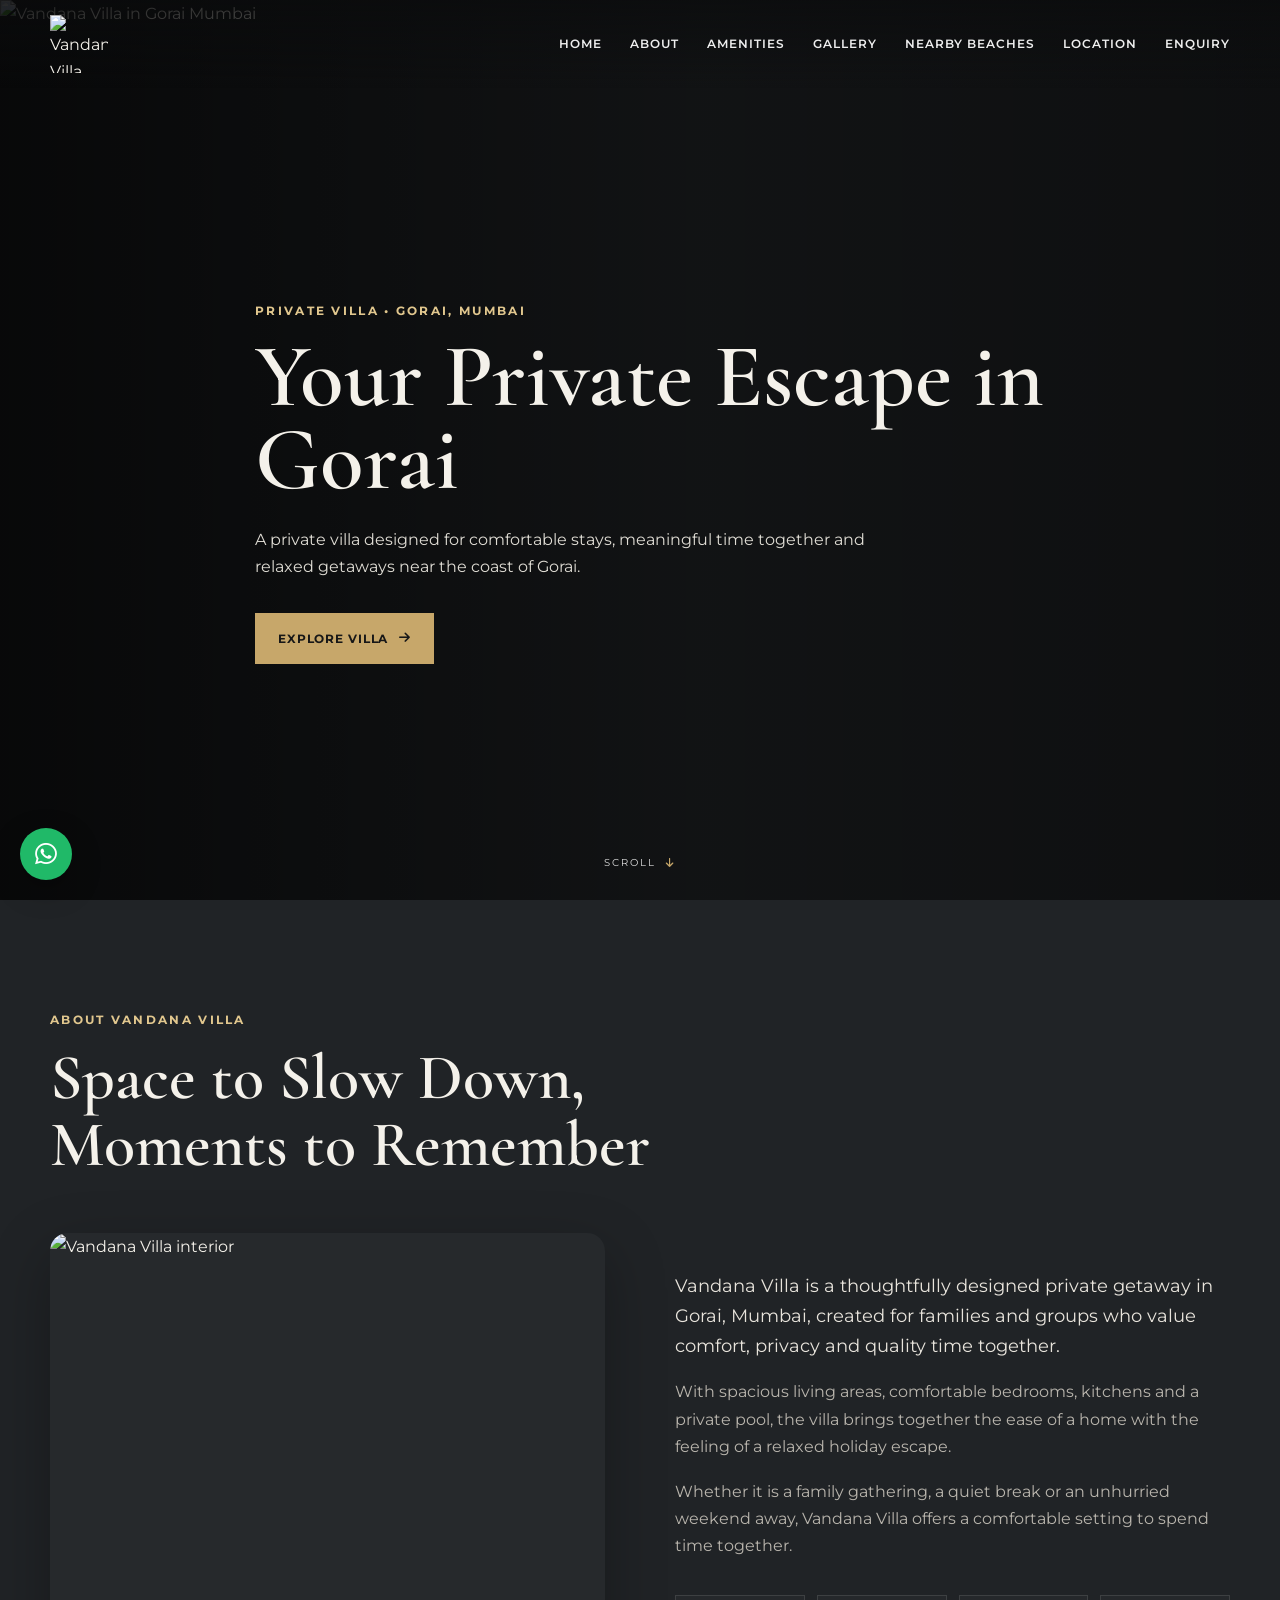
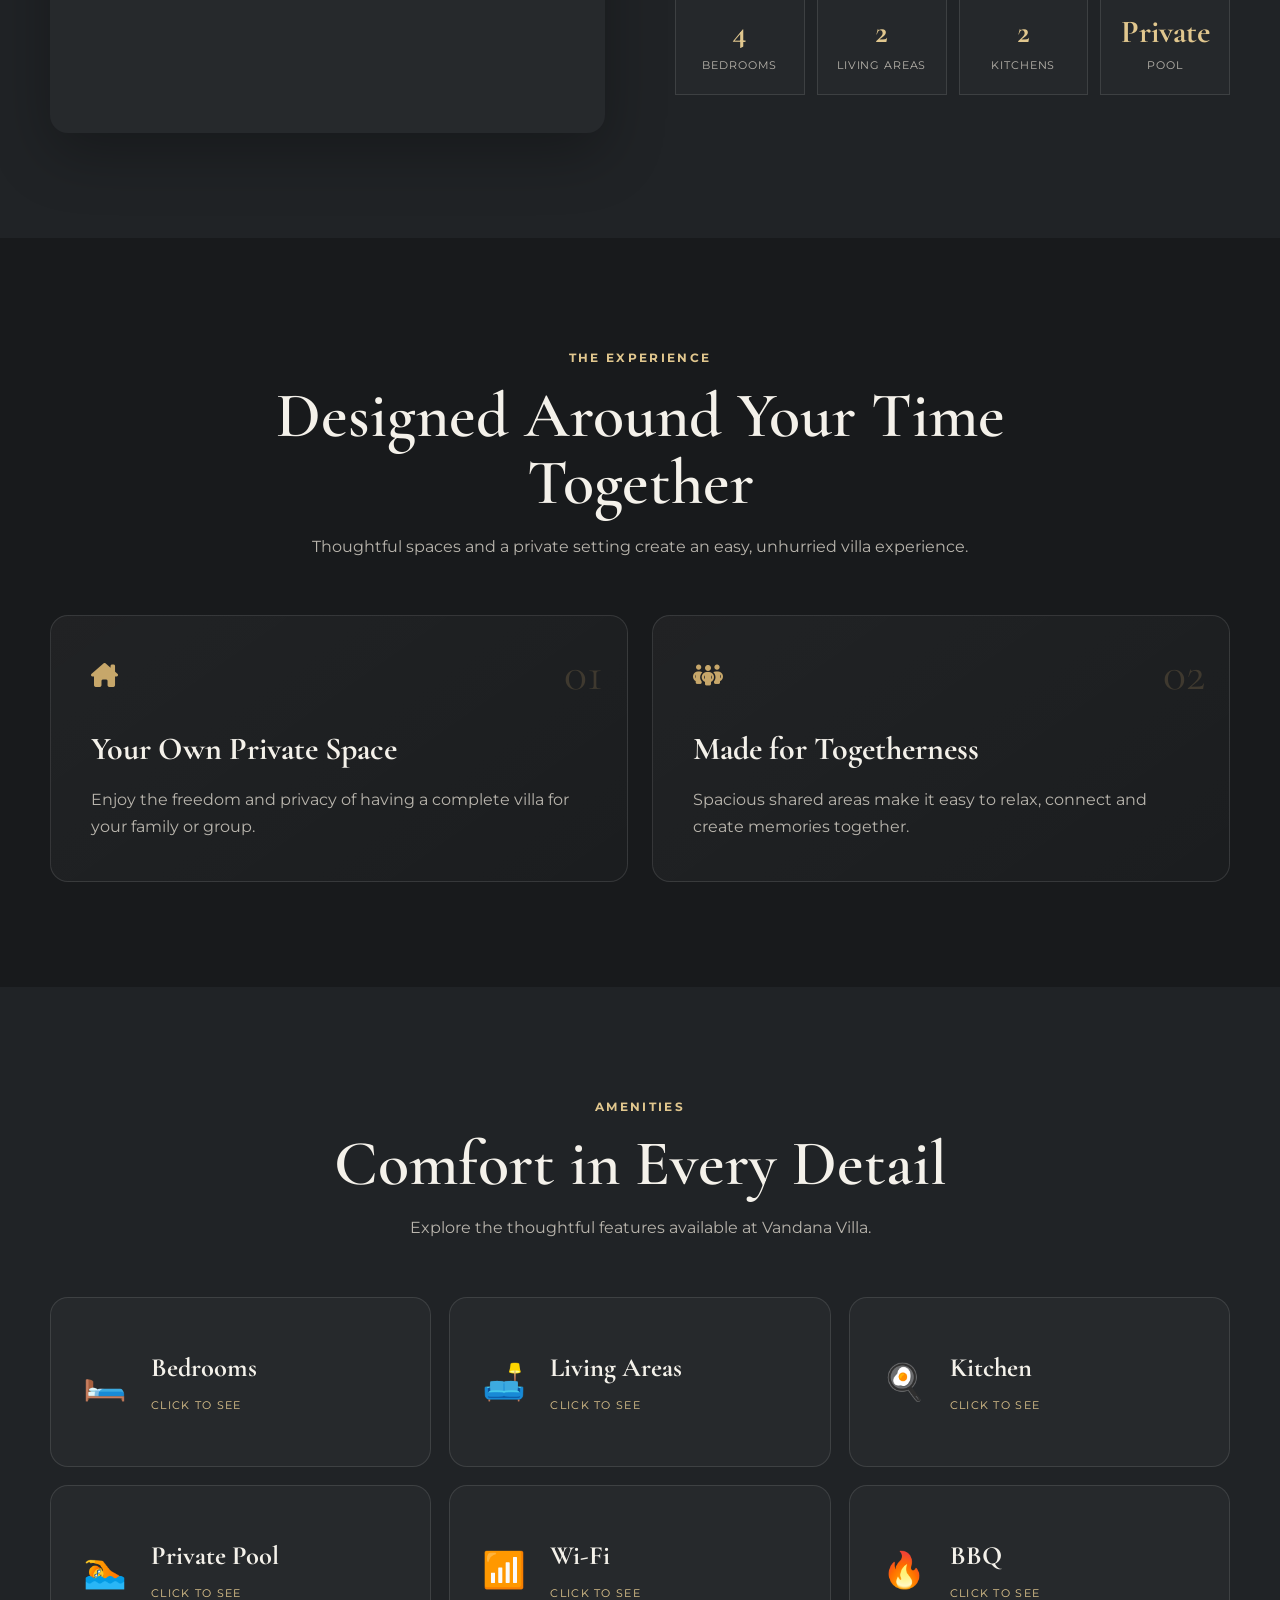
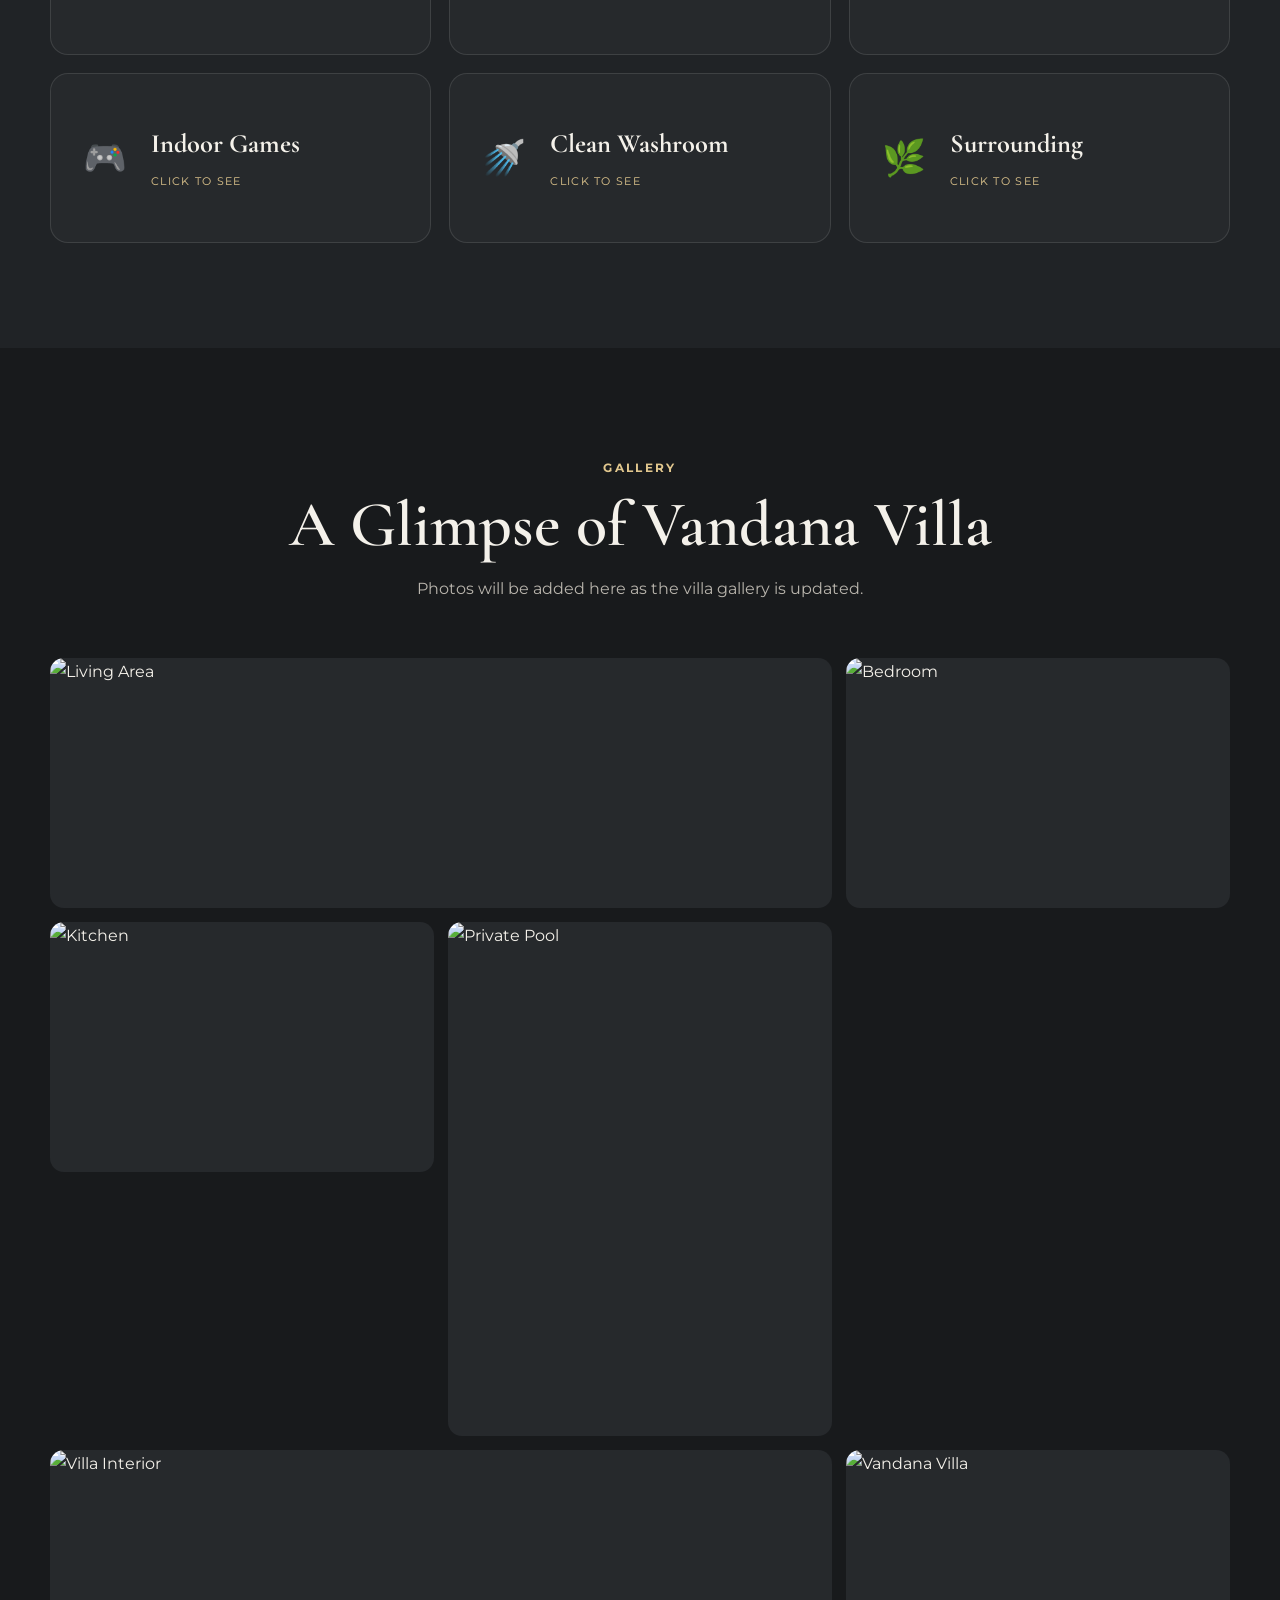
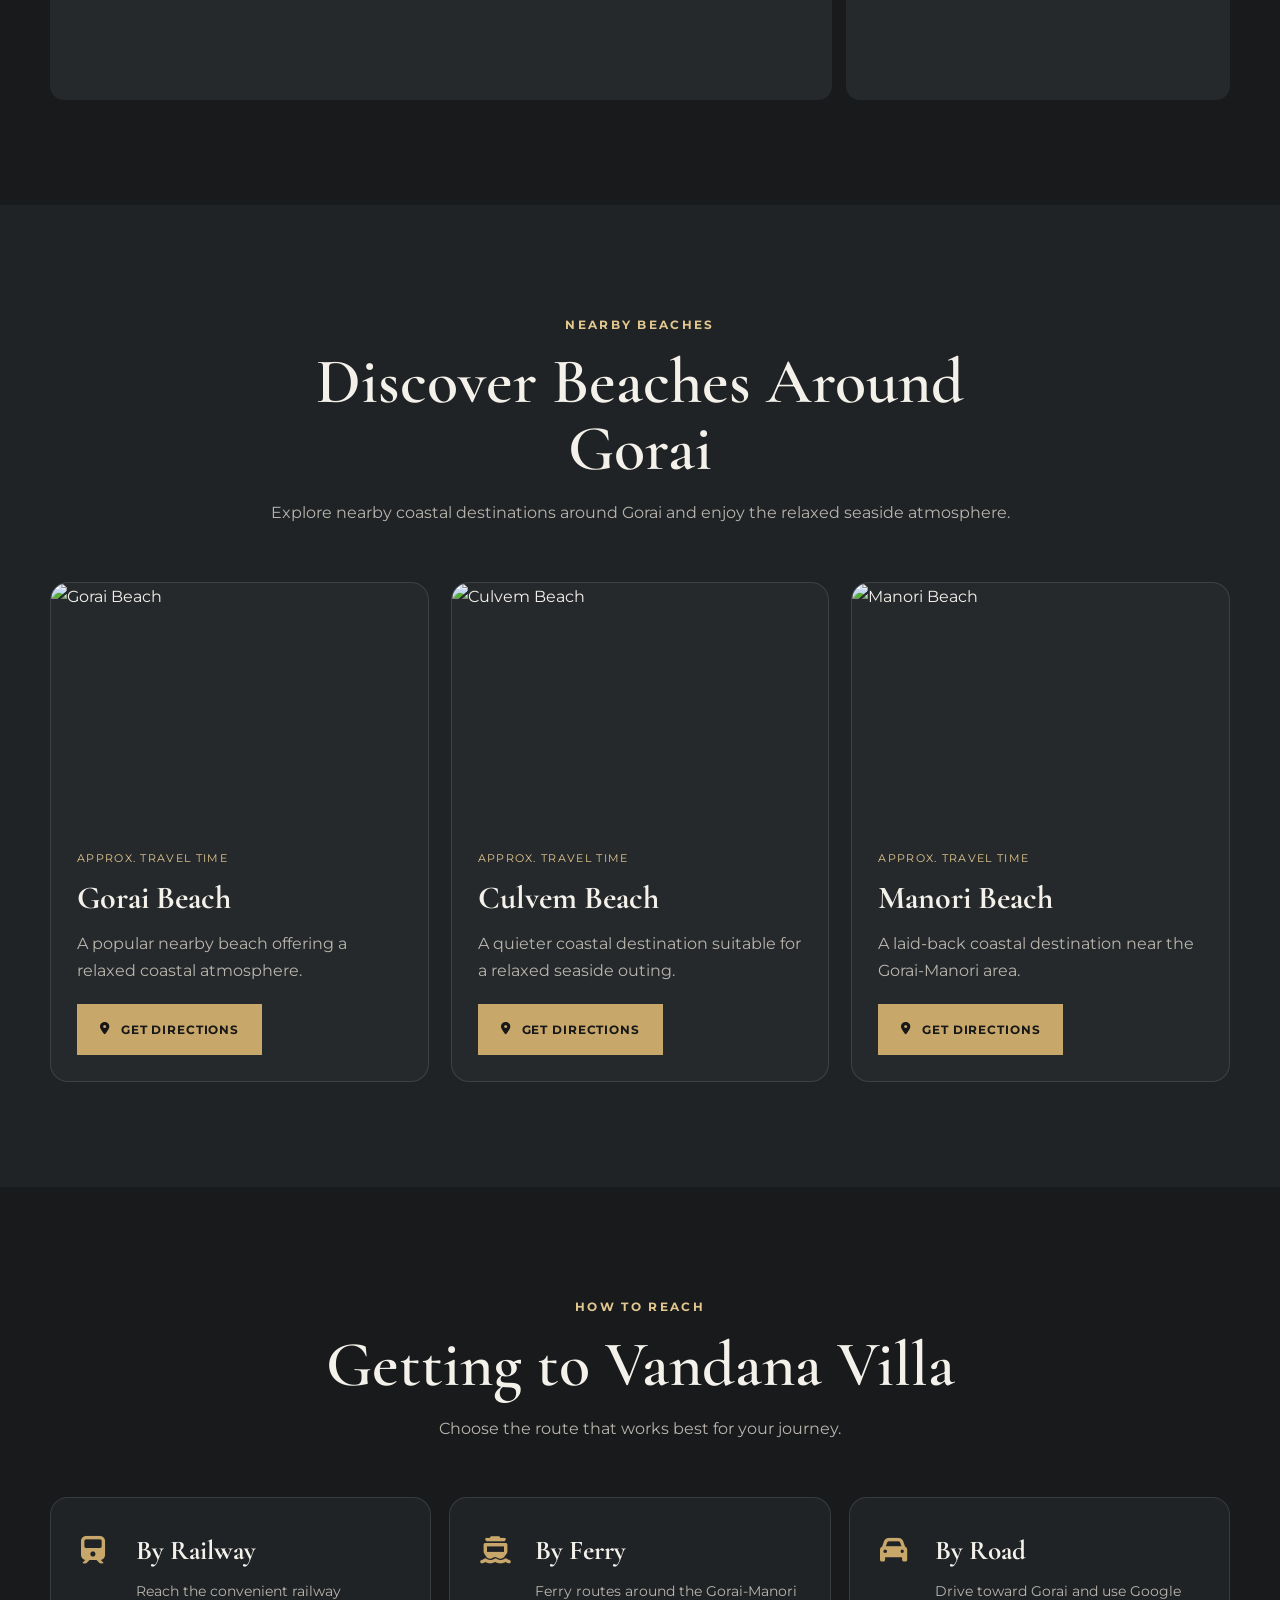
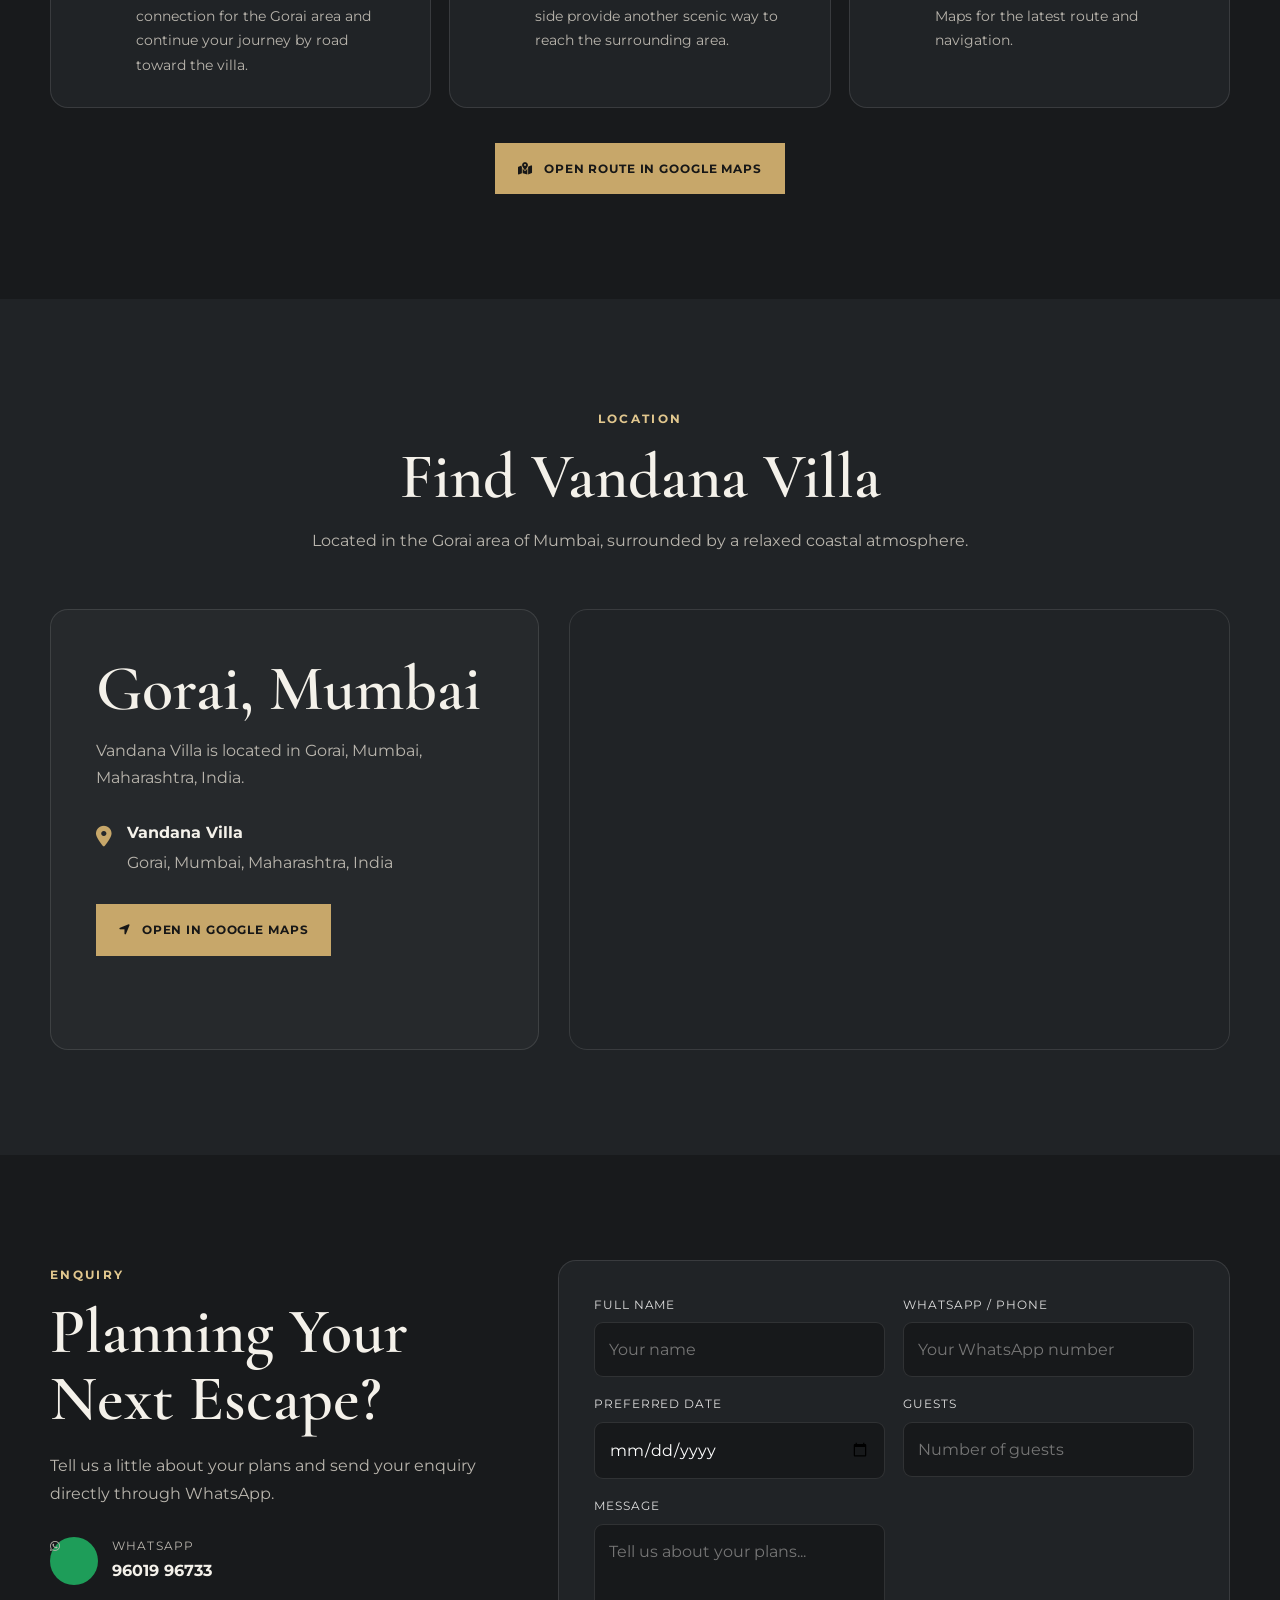
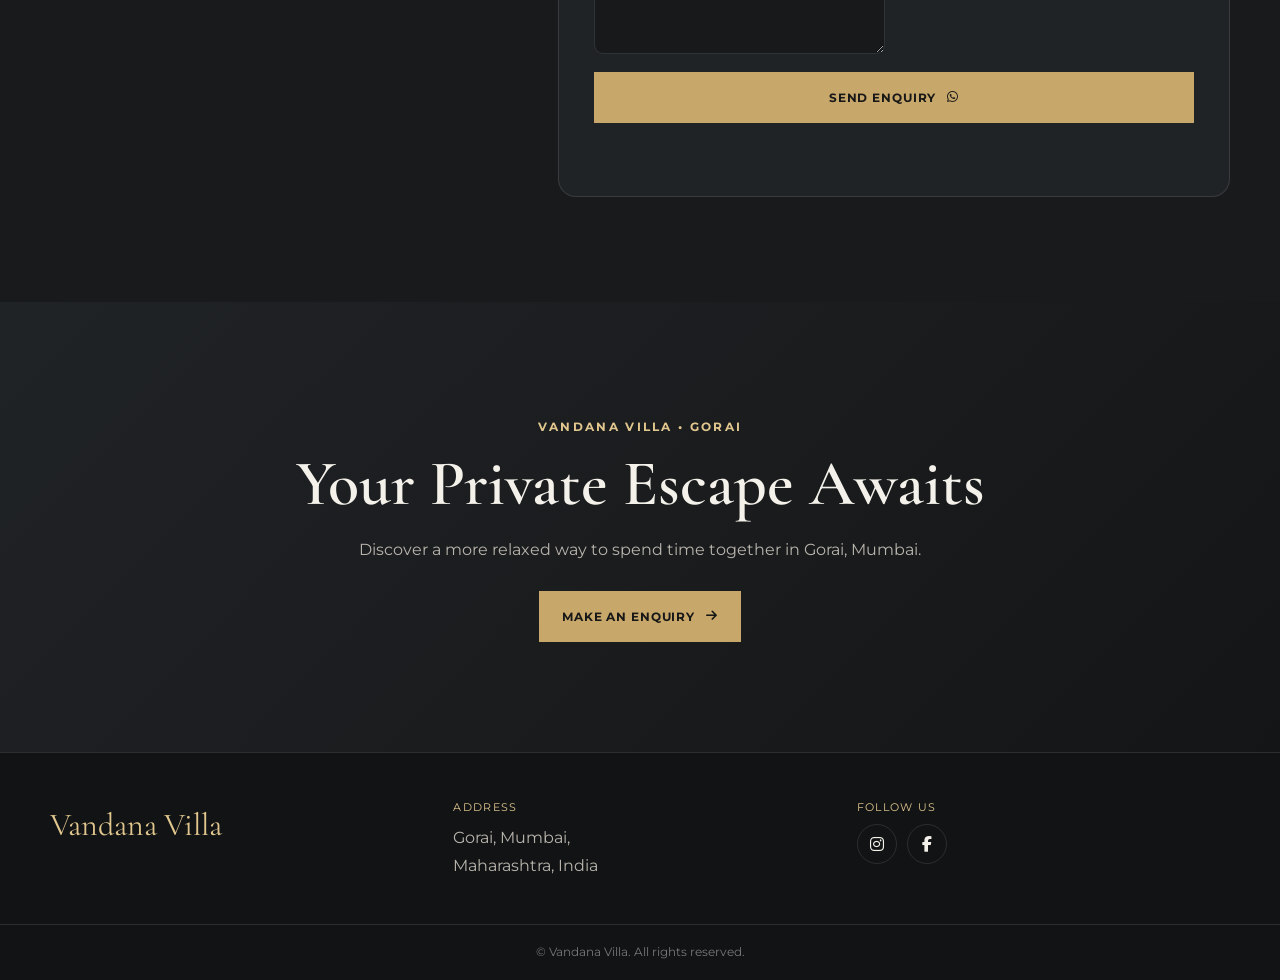
==== commit 309f858e: "Add files via upload" ====
--- a/index.html
+++ b/index.html
@@ -1,1573 +1,211 @@
 <!DOCTYPE html>
 <html lang="en">
 <head>
-
-    <meta charset="UTF-8">
-
-    <meta
-        name="viewport"
-        content="width=device-width, initial-scale=1.0"
-    >
-
-    <title>Vandana Villa | Luxury Villa in Gorai, Mumbai</title>
-
-    <meta
-        name="description"
-        content="Vandana Villa is a luxury private villa in Gorai, Mumbai, offering a comfortable stay with spacious living areas, bedrooms, a private pool and modern amenities."
-    >
-
-    <meta
-        name="keywords"
-        content="Vandana Villa, luxury villa Gorai, villa in Gorai Mumbai, private villa Gorai, Gorai beach villa"
-    >
-
-    <meta
-        name="author"
-        content="Vandana Villa"
-    >
-
-    <meta
-        name="theme-color"
-        content="#202124"
-    >
-
-    <!-- Open Graph -->
-    <meta
-        property="og:title"
-        content="Vandana Villa | Luxury Villa in Gorai"
-    >
-
-    <meta
-        property="og:description"
-        content="A premium private villa experience in Gorai, Mumbai."
-    >
-
-    <meta
-        property="og:type"
-        content="website"
-    >
-
-    <!-- Google Font -->
-    <link
-        rel="preconnect"
-        href="https://fonts.googleapis.com"
-    >
-
-    <link
-        rel="preconnect"
-        href="https://fonts.gstatic.com"
-        crossorigin
-    >
-
-    <link
-        href="https://fonts.googleapis.com/css2?family=DM+Sans:wght@400;500;600&family=Playfair+Display:wght@500;600;700&display=swap"
-        rel="stylesheet"
-    >
-
-    <!-- Icons -->
-    <link
-        rel="stylesheet"
-        href="https://cdnjs.cloudflare.com/ajax/libs/font-awesome/6.5.2/css/all.min.css"
-    >
-
-    <!-- Main CSS -->
-    <link
-        rel="stylesheet"
-        href="style.css"
-    >
-
+<meta charset="UTF-8">
+<meta name="viewport" content="width=device-width, initial-scale=1.0">
+<meta name="description" content="Vandana Villa is a private villa in Gorai, Mumbai, offering comfortable spaces, a private pool and thoughtful amenities for relaxed family and group getaways.">
+<meta name="keywords" content="Vandana Villa, private villa Gorai, villa with pool Gorai Mumbai">
+<meta name="author" content="Vandana Villa">
+<meta name="robots" content="index, follow">
+<meta name="theme-color" content="#181a1c">
+<title>Vandana Villa | Private Villa in Gorai, Mumbai</title>
+<link rel="preconnect" href="https://fonts.googleapis.com">
+<link rel="preconnect" href="https://fonts.gstatic.com" crossorigin>
+<link href="https://fonts.googleapis.com/css2?family=Cormorant+Garamond:wght@500;600;700&family=Montserrat:wght@400;500;600;700&display=swap" rel="stylesheet">
+<link rel="stylesheet" href="https://cdnjs.cloudflare.com/ajax/libs/font-awesome/6.5.2/css/all.min.css">
+<link rel="stylesheet" href="style.css">
+<link rel="icon" type="image/png" href="images/logo.png">
 </head>
-
 <body>
 
-    <!-- =========================
-         PAGE LOADER
-    ========================== -->
-
-    <div
-        id="loader"
-        class="loader"
-        aria-hidden="true"
-    >
-        <div class="loader-logo">
-            Vandana Villa
-        </div>
-
-        <div class="loader-line"></div>
-    </div>
-
-
-    <!-- =========================
-         HEADER
-    ========================== -->
-
-    <header class="site-header">
-
-        <div class="nav-container">
-
-            <a
-                href="#home"
-                class="logo"
-                aria-label="Vandana Villa Home"
-            >
-                Vandana Villa
-            </a>
-
-
-            <button
-                class="menu-button"
-                id="menuButton"
-                type="button"
-                aria-label="Open menu"
-                aria-expanded="false"
-                aria-controls="mobileMenu"
-            >
-                <span></span>
-                <span></span>
-                <span></span>
-            </button>
-
-
-            <nav
-                class="desktop-nav"
-                aria-label="Main navigation"
-            >
-
-                <a href="#home">Home</a>
-                <a href="#about">About</a>
-                <a href="#amenities">Amenities</a>
-                <a href="#gallery">Gallery</a>
-                <a href="#beaches">Beaches</a>
-                <a href="#location">Location</a>
-                <a href="#enquiry">Enquiry</a>
-
-            </nav>
-
-        </div>
-
-
-        <!-- Mobile Menu -->
-
-        <nav
-            class="mobile-menu"
-            id="mobileMenu"
-            aria-label="Mobile navigation"
-        >
-
-            <a href="#home">Home</a>
-            <a href="#about">About</a>
-            <a href="#amenities">Amenities</a>
-            <a href="#gallery">Gallery</a>
-            <a href="#beaches">Beaches</a>
-            <a href="#location">Location</a>
-            <a href="#enquiry">Enquiry</a>
-
-        </nav>
-
-    </header>
+<header class="site-header" id="navbar">
+<div class="nav-container">
+<a href="#home" class="brand" aria-label="Vandana Villa Home"><img src="images/logo.png" alt="Vandana Villa" width="72" height="72"></a>
+<nav class="desktop-nav" aria-label="Primary navigation">
+<a href="#home">Home</a><a href="#about">About</a><a href="#amenities">Amenities</a><a href="#gallery">Gallery</a><a href="#beaches">Nearby Beaches</a><a href="#location">Location</a><a href="#enquiry">Enquiry</a>
+</nav>
+<button class="menu-button" id="menuButton" type="button" aria-label="Open navigation menu" aria-expanded="false" aria-controls="mobileMenu"><span></span><span></span><span></span></button>
+</div>
+<nav class="mobile-menu" id="mobileMenu" aria-label="Mobile navigation">
+<a href="#home">Home</a><a href="#about">About</a><a href="#amenities">Amenities</a><a href="#gallery">Gallery</a><a href="#beaches">Nearby Beaches</a><a href="#location">Location</a><a href="#enquiry">Enquiry</a>
+</nav>
+</header>
+
 <main>
-
-    <!-- =========================
-         HOME / CINEMATIC HERO
-    ========================== -->
-
-    <section
-        id="home"
-        class="hero"
-        aria-label="Vandana Villa"
-    >
-
-        <!-- Main hero image slot -->
-        <div class="hero-media">
-
-            <img
-                src="images/hero-villa.jpg"
-                alt="Vandana Villa in Gorai, Mumbai"
-                class="hero-image"
-                width="1920"
-                height="1080"
-            >
-
-        </div>
-
-
-        <!-- Dark cinematic overlay -->
-        <div class="hero-overlay"></div>
-
-
-        <!-- Hero content -->
-        <div class="hero-content">
-
-            <p class="hero-location">
-                GORAI · MUMBAI
-            </p>
-
-            <h1>
-                Vandana Villa
-            </h1>
-
-            <p class="hero-subtitle">
-                A Private Luxury Villa Experience
-            </p>
-
-            <a
-                href="#about"
-                class="hero-button"
-            >
-                Discover the Villa
-                <span aria-hidden="true">↓</span>
-            </a>
-
-        </div>
-
-
-        <!-- Scroll indicator -->
-        <a
-            href="#about"
-            class="hero-scroll"
-            aria-label="Scroll to About"
-        >
-            <span></span>
-            Scroll
-        </a>
-
-    </section>
-        <!-- =========================
-         QUICK HIGHLIGHTS
-    ========================== -->
-
-    <section
-        class="quick-highlights"
-        aria-label="Vandana Villa highlights"
-    >
-
-        <div class="section-container">
-
-            <p class="eyebrow">
-                THE VILLA
-            </p>
-
-            <h2>
-                A Space Made for Unwinding
-            </h2>
-
-            <div class="highlight-grid">
-
-                <div class="highlight-item">
-                    <span class="highlight-number">01</span>
-                    <h3>4 Bedrooms</h3>
-                    <p>
-                        Comfortable private spaces
-                        for a relaxed stay.
-                    </p>
-                </div>
-
-
-                <div class="highlight-item">
-                    <span class="highlight-number">02</span>
-                    <h3>2 Living Areas</h3>
-                    <p>
-                        Spacious areas to spend
-                        quality time together.
-                    </p>
-                </div>
-
-
-                <div class="highlight-item">
-                    <span class="highlight-number">03</span>
-                    <h3>Private Pool</h3>
-                    <p>
-                        Enjoy your own space
-                        to relax and unwind.
-                    </p>
-                </div>
-
-
-                <div class="highlight-item">
-                    <span class="highlight-number">04</span>
-                    <h3>Gorai, Mumbai</h3>
-                    <p>
-                        A peaceful getaway close
-                        to beaches and local escapes.
-                    </p>
-                </div>
-
-            </div>
-
-        </div>
-
-    </section>
-        <!-- =========================
-         ABOUT VANDANA VILLA
-    ========================== -->
-
-    <section
-        id="about"
-        class="about-section"
-    >
-
-        <div class="about-container">
-
-            <div class="about-image">
-
-                <img
-                    src="images/about-villa.jpg"
-                    alt="Vandana Villa luxury private villa in Gorai"
-                    width="1200"
-                    height="900"
-                    loading="lazy"
-                >
-
-            </div>
-
-
-            <div class="about-content">
-
-                <p class="eyebrow">
-                    ABOUT VANDANA VILLA
-                </p>
-
-                <h2>
-                    Your Private Escape
-                    in Gorai
-                </h2>
-
-                <p>
-                    Vandana Villa is a private luxury
-                    getaway in Gorai, Mumbai, created
-                    for comfortable stays, relaxed
-                    moments and quality time with
-                    family and friends.
-                </p>
-
-                <p>
-                    With spacious living areas, private
-                    bedrooms, a pool and thoughtfully
-                    selected amenities, the villa offers
-                    a peaceful space away from the
-                    everyday city routine.
-                </p>
-
-                <a
-                    href="#amenities"
-                    class="text-link"
-                >
-                    Explore the Villa
-                    <span aria-hidden="true">→</span>
-                </a>
-
-            </div>
-
-        </div>
-
-    </section>
-        <!-- =========================
-         AMENITIES
-    ========================== -->
-
-    <section
-        id="amenities"
-        class="amenities-section"
-    >
-
-        <div class="section-container">
-
-            <div class="section-heading">
-
-                <p class="eyebrow">
-                    AMENITIES
-                </p>
-
-                <h2>
-                    Everything You Need
-                </h2>
-
-                <p>
-                    Thoughtfully arranged spaces and
-                    comforts for a relaxed villa stay.
-                </p>
-
-            </div>
-
-
-            <div class="amenities-grid">
-
-                <!-- Bedrooms -->
-
-                <article
-                    class="amenity-card"
-                    data-amenity-title="Bedrooms"
-                    data-amenity-image="images/amenity-bedrooms.jpg"
-                    data-amenity-text="Four comfortable bedrooms designed to give you a peaceful and private space during your stay."
-                >
-
-                    <div class="amenity-icon"
-                         aria-hidden="true">
-                        🛏️
-                    </div>
-
-                    <div class="amenity-content">
-
-                        <h3>
-                            Bedrooms
-                        </h3>
-
-                        <span>
-                            Click to See
-                        </span>
-
-                    </div>
-
-                </article>
-
-
-                <!-- Living Areas -->
-
-                <article
-                    class="amenity-card"
-                    data-amenity-title="Living Areas"
-                    data-amenity-image="images/amenity-living-area.jpg"
-                    data-amenity-text="Two spacious living areas provide comfortable spaces to relax, connect and spend time together."
-                >
-
-                    <div class="amenity-icon"
-                         aria-hidden="true">
-                        🛋️
-                    </div>
-
-                    <div class="amenity-content">
-
-                        <h3>
-                            Living Areas
-                        </h3>
-
-                        <span>
-                            Click to See
-                        </span>
-
-                    </div>
-
-                </article>
-
-
-                <!-- Kitchens -->
-
-                <article
-                    class="amenity-card"
-                    data-amenity-title="Kitchens"
-                    data-amenity-image="images/amenity-kitchen.jpg"
-                    data-amenity-text="Two kitchens offer convenient spaces for preparing and enjoying meals during your stay."
-                >
-
-                    <div class="amenity-icon"
-                         aria-hidden="true">
-                        🍳
-                    </div>
-
-                    <div class="amenity-content">
-
-                        <h3>
-                            Kitchens
-                        </h3>
-
-                        <span>
-                            Click to See
-                        </span>
-
-                    </div>
-
-                </article>
-
-
-                <!-- Swimming Pool -->
-
-                <article
-                    class="amenity-card"
-                    data-amenity-title="Swimming Pool"
-                    data-amenity-image="images/amenity-pool.jpg"
-                    data-amenity-text="Take a refreshing break and enjoy relaxed moments by the private pool."
-                >
-
-                    <div class="amenity-icon"
-                         aria-hidden="true">
-                        🏊
-                    </div>
-
-                    <div class="amenity-content">
-
-                        <h3>
-                            Swimming Pool
-                        </h3>
-
-                        <span>
-                            Click to See
-                        </span>
-
-                    </div>
-
-                </article>
-
-
-                <!-- Wi-Fi -->
-
-                <article
-                    class="amenity-card"
-                    data-amenity-title="Wi-Fi"
-                    data-amenity-image="images/amenity-wifi.jpg"
-                    data-amenity-text="Stay connected with Wi-Fi available at the villa."
-                >
-
-                    <div class="amenity-icon"
-                         aria-hidden="true">
-                        📶
-                    </div>
-
-                    <div class="amenity-content">
-
-                        <h3>
-                            Wi-Fi
-                        </h3>
-
-                        <span>
-                            Click to See
-                        </span>
-
-                    </div>
-
-                </article>
-
-
-                <!-- Indoor Games -->
-
-                <article
-                    class="amenity-card"
-                    data-amenity-title="Indoor Games"
-                    data-amenity-image="images/amenity-indoor-games.jpg"
-                    data-amenity-text="Enjoy indoor games and relaxed entertainment with family and friends."
-                >
-
-                    <div class="amenity-icon"
-                         aria-hidden="true">
-                        🎮
-                    </div>
-
-                    <div class="amenity-content">
-
-                        <h3>
-                            Indoor Games
-                        </h3>
-
-                        <span>
-                            Click to See
-                        </span>
-
-                    </div>
-
-                </article>
-
-
-                <!-- BBQ -->
-
-                <article
-                    class="amenity-card"
-                    data-amenity-title="BBQ"
-                    data-amenity-image="images/amenity-bbq.jpg"
-                    data-amenity-text="Enjoy a relaxed BBQ experience during your villa getaway."
-                >
-
-                    <div class="amenity-icon"
-                         aria-hidden="true">
-                        🔥
-                    </div>
-
-                    <div class="amenity-content">
-
-                        <h3>
-                            BBQ
-                        </h3>
-
-                        <span>
-                            Click to See
-                        </span>
-
-                    </div>
-
-                </article>
-
-
-                <!-- Smart TV -->
-
-                <article
-                    class="amenity-card"
-                    data-amenity-title="Smart TV"
-                    data-amenity-image="images/amenity-smart-tv.jpg"
-                    data-amenity-text="Relax indoors with entertainment on the villa's Smart TV."
-                >
-
-                    <div class="amenity-icon"
-                         aria-hidden="true">
-                        📺
-                    </div>
-
-                    <div class="amenity-content">
-
-                        <h3>
-                            Smart TV
-                        </h3>
-
-                        <span>
-                            Click to See
-                        </span>
-
-                    </div>
-
-                </article>
-
-
-                <!-- Washrooms -->
-
-                <article
-                    class="amenity-card"
-                    data-amenity-title="Clean Washrooms"
-                    data-amenity-image="images/amenity-washrooms.jpg"
-                    data-amenity-text="Clean and comfortable washroom facilities are available for guests."
-                >
-
-                    <div class="amenity-icon"
-                         aria-hidden="true">
-                        🚿
-                    </div>
-
-                    <div class="amenity-content">
-
-                        <h3>
-                            Clean Washrooms
-                        </h3>
-
-                        <span>
-                            Click to See
-                        </span>
-
-                    </div>
-
-                </article>
-
-            </div>
-
-        </div>
-
-    </section>
-        <!-- =========================
-         GALLERY
-    ========================== -->
-
-    <section
-        id="gallery"
-        class="gallery-section"
-    >
-
-        <div class="section-container">
-
-            <div class="section-heading">
-
-                <p class="eyebrow">
-                    GALLERY
-                </p>
-
-                <h2>
-                    A Glimpse of Vandana Villa
-                </h2>
-
-                <p>
-                    Explore the spaces, details and
-                    moments that make the villa special.
-                </p>
-
-            </div>
-
-
-            <div class="gallery-grid">
-
-                <!-- Villa Exterior -->
-
-                <figure class="gallery-item gallery-large">
-
-                    <img
-                        src="images/villa-exterior.jpg"
-                        alt="Vandana Villa exterior in Gorai"
-                        width="1600"
-                        height="1000"
-                        loading="lazy"
-                    >
-
-                </figure>
-
-
-                <!-- Living Area -->
-
-                <figure class="gallery-item">
-
-                    <img
-                        src="images/gallery-living-area.jpg"
-                        alt="Vandana Villa living area"
-                        width="1200"
-                        height="900"
-                        loading="lazy"
-                    >
-
-                </figure>
-
-
-                <!-- Bedroom -->
-
-                <figure class="gallery-item">
-
-                    <img
-                        src="images/gallery-bedroom.jpg"
-                        alt="Vandana Villa bedroom"
-                        width="1200"
-                        height="900"
-                        loading="lazy"
-                    >
-
-                </figure>
-
-
-                <!-- Pool -->
-
-                <figure class="gallery-item gallery-tall">
-
-                    <img
-                        src="images/gallery-pool.jpg"
-                        alt="Vandana Villa swimming pool"
-                        width="1000"
-                        height="1400"
-                        loading="lazy"
-                    >
-
-                </figure>
-
-
-                <!-- Kitchen -->
-
-                <figure class="gallery-item">
-
-                    <img
-                        src="images/gallery-kitchen.jpg"
-                        alt="Vandana Villa kitchen"
-                        width="1200"
-                        height="900"
-                        loading="lazy"
-                    >
-
-                </figure>
-
-
-                <!-- Indoor Games -->
-
-                <figure class="gallery-item">
-
-                    <img
-                        src="images/gallery-indoor-games.jpg"
-                        alt="Indoor games at Vandana Villa"
-                        width="1200"
-                        height="900"
-                        loading="lazy"
-                    >
-
-                </figure>
-
-
-                <!-- Villa Detail -->
-
-                <figure class="gallery-item gallery-wide">
-
-                    <img
-                        src="images/gallery-villa-detail.jpg"
-                        alt="Interior detail at Vandana Villa"
-                        width="1600"
-                        height="1000"
-                        loading="lazy"
-                    >
-
-                </figure>
-
-            </div>
-
-        </div>
-
-    </section>
-        <!-- =========================
-         NEARBY BEACHES
-    ========================== -->
-
-    <section
-        id="beaches"
-        class="beaches-section"
-    >
-
-        <div class="section-container">
-
-            <div class="section-heading">
-
-                <p class="eyebrow">
-                    NEARBY ESCAPES
-                </p>
-
-                <h2>
-                    Beaches Around Gorai
-                </h2>
-
-                <p>
-                    Discover peaceful beaches and
-                    coastal escapes close to Vandana Villa.
-                </p>
-
-            </div>
-
-
-            <div class="beach-grid">
-
-                <!-- =====================
-                     GORAI BEACH
-                ====================== -->
-
-                <article class="beach-card">
-
-                    <div class="beach-image">
-
-                        <img
-                            src="images/gorai-beach.jpg"
-                            alt="Gorai Beach near Vandana Villa"
-                            width="1400"
-                            height="900"
-                            loading="lazy"
-                        >
-
-                    </div>
-
-
-                    <div class="beach-content">
-
-                        <p class="beach-time">
-                            Approx. travel time
-                        </p>
-
-                        <h3>
-                            Gorai Beach
-                        </h3>
-
-                        <p>
-                            A popular coastal escape known
-                            for its relaxed atmosphere and
-                            beautiful seaside views.
-                        </p>
-
-                        <a
-                            href="https://www.google.com/maps/search/?api=1&query=Gorai+Beach+Mumbai"
-                            class="direction-button"
-                            target="_blank"
-                            rel="noopener noreferrer"
-                        >
-                            <i
-                                class="fa-solid fa-location-arrow"
-                                aria-hidden="true"
-                            ></i>
-
-                            Get Directions
-                        </a>
-
-                    </div>
-
-                </article>
-
-
-                <!-- =====================
-                     CULVEM BEACH
-                ====================== -->
-
-                <article class="beach-card">
-
-                    <div class="beach-image">
-
-                        <img
-                            src="images/culvem-beach.jpg"
-                            alt="Culvem Beach near Gorai"
-                            width="1400"
-                            height="900"
-                            loading="lazy"
-                        >
-
-                    </div>
-
-
-                    <div class="beach-content">
-
-                        <p class="beach-time">
-                            Approx. travel time
-                        </p>
-
-                        <h3>
-                            Culvem Beach
-                        </h3>
-
-                        <p>
-                            A quieter coastal spot for
-                            enjoying a peaceful break
-                            by the sea.
-                        </p>
-
-                        <a
-                            href="https://www.google.com/maps/search/?api=1&query=Culvem+Beach+Mumbai"
-                            class="direction-button"
-                            target="_blank"
-                            rel="noopener noreferrer"
-                        >
-                            <i
-                                class="fa-solid fa-location-arrow"
-                                aria-hidden="true"
-                            ></i>
-
-                            Get Directions
-                        </a>
-
-                    </div>
-
-                </article>
-
-
-                <!-- =====================
-                     MANORI BEACH
-                ====================== -->
-
-                <article class="beach-card">
-
-                    <div class="beach-image">
-
-                        <img
-                            src="images/manori-beach.jpg"
-                            alt="Manori Beach near Gorai"
-                            width="1400"
-                            height="900"
-                            loading="lazy"
-                        >
-
-                    </div>
-
-
-                    <div class="beach-content">
-
-                        <p class="beach-time">
-                            Approx. travel time
-                        </p>
-
-                        <h3>
-                            Manori Beach
-                        </h3>
-
-                        <p>
-                            A laid-back coastal destination
-                            with a relaxed village and
-                            beachside atmosphere.
-                        </p>
-
-                        <a
-                            href="https://www.google.com/maps/search/?api=1&query=Manori+Beach+Mumbai"
-                            class="direction-button"
-                            target="_blank"
-                            rel="noopener noreferrer"
-                        >
-                            <i
-                                class="fa-solid fa-location-arrow"
-                                aria-hidden="true"
-                            ></i>
-
-                            Get Directions
-                        </a>
-
-                    </div>
-
-                </article>
-
-            </div>
-
-        </div>
-
-    </section>
-        <!-- =========================
-         LOCATION
-    ========================== -->
-
-    <section
-        id="location"
-        class="location-section"
-    >
-
-        <div class="section-container">
-
-            <div class="location-grid">
-
-                <div class="location-content">
-
-                    <p class="eyebrow">
-                        FIND US
-                    </p>
-
-                    <h2>
-                        Your Escape in Gorai
-                    </h2>
-
-                    <p>
-                        Vandana Villa is located in Gorai,
-                        Mumbai, surrounded by peaceful
-                        coastal escapes and easy access
-                        to nearby beaches.
-                    </p>
-
-                    <div class="location-address">
-
-                        <span
-                            class="location-icon"
-                            aria-hidden="true"
-                        >
-                            <i class="fa-solid fa-location-dot"></i>
-                        </span>
-
-                        <div>
-                            <strong>
-                                Vandana Villa
-                            </strong>
-
-                            <p>
-                                Gorai, Mumbai,
-                                Maharashtra, India
-                            </p>
-                        </div>
-
-                    </div>
-
-
-                    <a
-                        href="https://maps.app.goo.gl/ei2RP7BNJzvsNhUVA?g_st=ac"
-                        class="direction-button"
-                        target="_blank"
-                        rel="noopener noreferrer"
-                    >
-                        <i
-                            class="fa-solid fa-location-arrow"
-                            aria-hidden="true"
-                        ></i>
-
-                        Get Directions
-                    </a>
-
-                </div>
-
-
-                <!-- Google Maps -->
-
-                <div class="map-container">
-
-                    <iframe
-                        src="https://www.google.com/maps?q=https://maps.app.goo.gl/ei2RP7BNJzvsNhUVA&output=embed"
-                        title="Vandana Villa location on Google Maps"
-                        loading="lazy"
-                        allowfullscreen
-                        referrerpolicy="no-referrer-when-downgrade"
-                    ></iframe>
-
-                </div>
-
-            </div>
-
-        </div>
-
-    </section>
-        <!-- =========================
-         HOW TO REACH
-    ========================== -->
-
-    <section
-        id="how-to-reach"
-        class="reach-section"
-    >
-
-        <div class="section-container">
-
-            <div class="section-heading">
-
-                <p class="eyebrow">
-                    HOW TO REACH
-                </p>
-
-                <h2>
-                    Getting to Vandana Villa
-                </h2>
-
-                <p>
-                    Choose the route that works best
-                    for your journey to Gorai.
-                </p>
-
-            </div>
-
-
-            <div class="reach-grid">
-
-                <!-- Railway -->
-
-                <article class="reach-card">
-
-                    <div
-                        class="reach-icon"
-                        aria-hidden="true"
-                    >
-                        <i class="fa-solid fa-train"></i>
-                    </div>
-
-                    <div class="reach-content">
-
-                        <h3>
-                            By Railway
-                        </h3>
-
-                        <p>
-                            Reach the nearest convenient
-                            railway connection and continue
-                            towards Gorai by local transport.
-                        </p>
-
-                    </div>
-
-                </article>
-
-
-                <!-- Ferry -->
-
-                <article class="reach-card">
-
-                    <div
-                        class="reach-icon"
-                        aria-hidden="true"
-                    >
-                        <i class="fa-solid fa-ferry"></i>
-                    </div>
-
-                    <div class="reach-content">
-
-                        <h3>
-                            By Ferry
-                        </h3>
-
-                        <p>
-                            Ferry services can be used as
-                            a scenic route towards the
-                            Gorai and Manori side.
-                        </p>
-
-                    </div>
-
-                </article>
-
-
-                <!-- Road -->
-
-                <article class="reach-card">
-
-                    <div
-                        class="reach-icon"
-                        aria-hidden="true"
-                    >
-                        <i class="fa-solid fa-car"></i>
-                    </div>
-
-                    <div class="reach-content">
-
-                        <h3>
-                            By Road
-                        </h3>
-
-                        <p>
-                            Drive towards Gorai and use
-                            Google Maps for the final
-                            route to Vandana Villa.
-                        </p>
-
-                    </div>
-
-                </article>
-
-            </div>
-
-
-            <div class="reach-map-link">
-
-                <a
-                    href="https://maps.app.goo.gl/ei2RP7BNJzvsNhUVA?g_st=ac"
-                    target="_blank"
-                    rel="noopener noreferrer"
-                    class="direction-button"
-                >
-
-                    <i
-                        class="fa-solid fa-route"
-                        aria-hidden="true"
-                    ></i>
-
-                    Open Route in Google Maps
-
-                </a>
-
-            </div>
-
-        </div>
-
-    </section>
-        <!-- =========================
-         ENQUIRY
-    ========================== -->
-
-    <section
-        id="enquiry"
-        class="enquiry-section"
-    >
-
-        <div class="section-container">
-
-            <div class="enquiry-grid">
-
-                <!-- Enquiry Introduction -->
-
-                <div class="enquiry-content">
-
-                    <p class="eyebrow">
-                        ENQUIRE WITH US
-                    </p>
-
-                    <h2>
-                        Plan Your Stay
-                    </h2>
-
-                    <p>
-                        Have a question about Vandana Villa?
-                        Send us your details and we will
-                        get back to you on WhatsApp.
-                    </p>
-
-                    <div class="enquiry-contact">
-
-                        <span
-                            class="enquiry-icon"
-                            aria-hidden="true"
-                        >
-                            <i class="fa-brands fa-whatsapp"></i>
-                        </span>
-
-                        <div>
-
-                            <span>
-                                WhatsApp
-                            </span>
-
-                            <a
-                                href="https://wa.me/919601996733"
-                                target="_blank"
-                                rel="noopener noreferrer"
-                            >
-                                +91 96019 96733
-                            </a>
-
-                        </div>
-
-                    </div>
-
-                </div>
-
-
-                <!-- Enquiry Form -->
-
-                <div class="enquiry-form-wrapper">
-
-                    <form
-                        id="enquiryForm"
-                        class="enquiry-form"
-                        novalidate
-                    >
-
-                        <div class="form-group">
-
-                            <label for="guestName">
-                                Name
-                            </label>
-
-                            <input
-                                type="text"
-                                id="guestName"
-                                name="name"
-                                placeholder="Your name"
-                                autocomplete="name"
-                                required
-                            >
-
-                        </div>
-
-
-                        <div class="form-group">
-
-                            <label for="guestPhone">
-                                Phone
-                            </label>
-
-                            <input
-                                type="tel"
-                                id="guestPhone"
-                                name="phone"
-                                placeholder="Your phone number"
-                                autocomplete="tel"
-                                inputmode="tel"
-                                required
-                            >
-
-                        </div>
-
-
-                        <div class="form-group">
-
-                            <label for="guestEmail">
-                                Email
-                            </label>
-
-                            <input
-                                type="email"
-                                id="guestEmail"
-                                name="email"
-                                placeholder="Your email address"
-                                autocomplete="email"
-                                required
-                            >
-
-                        </div>
-
-
-                        <div class="form-group">
-
-                            <label for="guestMessage">
-                                Message
-                            </label>
-
-                            <textarea
-                                id="guestMessage"
-                                name="message"
-                                rows="5"
-                                placeholder="Tell us how we can help..."
-                                required
-                            ></textarea>
-
-                        </div>
-
-
-                        <button
-                            type="submit"
-                            class="enquiry-submit"
-                        >
-
-                            <i
-                                class="fa-brands fa-whatsapp"
-                                aria-hidden="true"
-                            ></i>
-
-                            Send Enquiry
-
-                        </button>
-
-
-                        <p
-                            id="formMessage"
-                            class="form-message"
-                            aria-live="polite"
-                        ></p>
-
-                    </form>
-
-                </div>
-
-            </div>
-
-        </div>
-
-    </section>
-        <!-- =========================
-         FOOTER
-    ========================== -->
-
-    <footer class="site-footer">
-
-        <div class="footer-container">
-
-            <!-- Logo -->
-
-            <div class="footer-brand">
-
-                <a
-                    href="#home"
-                    class="footer-logo"
-                    aria-label="Vandana Villa Home"
-                >
-                    Vandana Villa
-                </a>
-
-            </div>
-
-
-            <!-- Address -->
-
-            <div class="footer-address">
-
-                <p class="footer-label">
-                    Address
-                </p>
-
-                <p>
-                    Gorai, Mumbai,<br>
-                    Maharashtra, India
-                </p>
-
-            </div>
-
-
-            <!-- Social -->
-
-            <div class="footer-social">
-
-                <p class="footer-label">
-                    Follow Us
-                </p>
-
-                <div class="social-links">
-
-                    <!-- Instagram link later -->
-
-                    <a
-                        href="#"
-                        aria-label="Vandana Villa on Instagram"
-                    >
-                        <i
-                            class="fa-brands fa-instagram"
-                            aria-hidden="true"
-                        ></i>
-                    </a>
-
-
-                    <!-- Facebook link later -->
-
-                    <a
-                        href="#"
-                        aria-label="Vandana Villa on Facebook"
-                    >
-                        <i
-                            class="fa-brands fa-facebook-f"
-                            aria-hidden="true"
-                        ></i>
-                    </a>
-
-                </div>
-
-            </div>
-
-        </div>
-
-
-        <!-- Copyright -->
-
-        <div class="footer-bottom">
-
-            <p>
-                © <span id="currentYear"></span>
-                Vandana Villa.
-                All Rights Reserved.
-            </p>
-
-        </div>
-
-    </footer>
-
-
+<section id="home" class="hero">
+<div class="hero-media"><img src="images/hero.jpg" alt="Vandana Villa in Gorai Mumbai" width="1920" height="1080" fetchpriority="high"></div>
+<div class="hero-overlay"></div>
+<div class="hero-content">
+<span class="eyebrow">PRIVATE VILLA • GORAI, MUMBAI</span>
+<h1>Your Private Escape in Gorai</h1>
+<p>A private villa designed for comfortable stays, meaningful time together and relaxed getaways near the coast of Gorai.</p>
+<div class="hero-actions"><a href="#gallery" class="btn btn-primary"><span>Explore Villa</span><i class="fa-solid fa-arrow-right"></i></a></div>
+</div>
+<a href="#about" class="scroll-indicator" aria-label="Scroll to About"><span>SCROLL</span><i class="fa-solid fa-arrow-down"></i></a>
+</section>
+
+<section id="about" class="about section">
+<div class="container">
+<div class="section-heading"><span class="eyebrow">ABOUT VANDANA VILLA</span><h2>Space to Slow Down, Moments to Remember</h2></div>
+<div class="about-grid">
+<div class="about-image"><div class="image-frame"><img src="images/about.jpg" alt="Vandana Villa interior" loading="lazy"></div></div>
+<div class="about-content">
+<p class="lead">Vandana Villa is a thoughtfully designed private getaway in Gorai, Mumbai, created for families and groups who value comfort, privacy and quality time together.</p>
+<p>With spacious living areas, comfortable bedrooms, kitchens and a private pool, the villa brings together the ease of a home with the feeling of a relaxed holiday escape.</p>
+<p>Whether it is a family gathering, a quiet break or an unhurried weekend away, Vandana Villa offers a comfortable setting to spend time together.</p>
+<div class="about-facts">
+<div class="fact-card"><strong>4</strong><span>Bedrooms</span></div>
+<div class="fact-card"><strong>2</strong><span>Living Areas</span></div>
+<div class="fact-card"><strong>2</strong><span>Kitchens</span></div>
+<div class="fact-card"><strong>Private</strong><span>Pool</span></div>
+</div>
+</div>
+</div>
+</div>
+</section>
+
+<section id="highlights" class="highlights section">
+<div class="container">
+<div class="section-heading centered"><span class="eyebrow">THE EXPERIENCE</span><h2>Designed Around Your Time Together</h2><p>Thoughtful spaces and a private setting create an easy, unhurried villa experience.</p></div>
+<div class="highlights-grid">
+<article class="highlight-card"><div class="highlight-number">01</div><div class="highlight-icon"><i class="fa-solid fa-house-chimney"></i></div><h3>Your Own Private Space</h3><p>Enjoy the freedom and privacy of having a complete villa for your family or group.</p></article>
+<article class="highlight-card"><div class="highlight-number">02</div><div class="highlight-icon"><i class="fa-solid fa-people-group"></i></div><h3>Made for Togetherness</h3><p>Spacious shared areas make it easy to relax, connect and create memories together.</p></article>
+</div>
+</div>
+</section>
+
+<section id="amenities" class="amenities-section section">
+<div class="container">
+<div class="section-heading centered"><span class="eyebrow">AMENITIES</span><h2>Comfort in Every Detail</h2><p>Explore the thoughtful features available at Vandana Villa.</p></div>
+<div class="amenities-grid">
+<article class="amenity-card" tabindex="0" data-title="Bedrooms" data-image="" data-description="Comfortable bedrooms provide dedicated spaces to rest and recharge during your stay at Vandana Villa."><div class="amenity-icon">🛏️</div><div class="amenity-content"><h3>Bedrooms</h3><span>Click to see</span></div></article>
+<article class="amenity-card" tabindex="0" data-title="Living Areas" data-image="" data-description="Spacious living areas provide comfortable spaces for conversations, relaxing together and spending quality time indoors."><div class="amenity-icon">🛋️</div><div class="amenity-content"><h3>Living Areas</h3><span>Click to see</span></div></article>
+<article class="amenity-card" tabindex="0" data-title="Kitchen" data-image="" data-description="Kitchen spaces provide convenient flexibility for preparing meals and enjoying time together at the villa."><div class="amenity-icon">🍳</div><div class="amenity-content"><h3>Kitchen</h3><span>Click to see</span></div></article>
+<article class="amenity-card" tabindex="0" data-title="Private Pool" data-image="" data-description="Enjoy private pool time to relax, refresh and spend unhurried moments together."><div class="amenity-icon">🏊</div><div class="amenity-content"><h3>Private Pool</h3><span>Click to see</span></div></article>
+<article class="amenity-card" tabindex="0" data-title="Wi-Fi" data-image="" data-description="Stay connected throughout your time at Vandana Villa with convenient Wi-Fi access."><div class="amenity-icon">📶</div><div class="amenity-content"><h3>Wi-Fi</h3><span>Click to see</span></div></article>
+<article class="amenity-card" tabindex="0" data-title="BBQ" data-image="" data-description="Enjoy relaxed evenings and shared meals with a BBQ experience for family and friends."><div class="amenity-icon">🔥</div><div class="amenity-content"><h3>BBQ</h3><span>Click to see</span></div></article>
+<article class="amenity-card" tabindex="0" data-title="Indoor Games" data-image="" data-description="Keep the group entertained indoors with games and fun moments together."><div class="amenity-icon">🎮</div><div class="amenity-content"><h3>Indoor Games</h3><span>Click to see</span></div></article>
+<article class="amenity-card" tabindex="0" data-title="Clean Washroom" data-image="" data-description="Clean and well-maintained washrooms are provided for everyday comfort and convenience."><div class="amenity-icon">🚿</div><div class="amenity-content"><h3>Clean Washroom</h3><span>Click to see</span></div></article>
+<article class="amenity-card" tabindex="0" data-title="Surrounding" data-image="" data-description="Enjoy the relaxed surroundings of Gorai and the peaceful atmosphere around Vandana Villa."><div class="amenity-icon">🌿</div><div class="amenity-content"><h3>Surrounding</h3><span>Click to see</span></div></article>
+</div>
+</div>
+</section>
+
+<div id="amenityModal" class="amenity-modal" aria-hidden="true">
+<div class="amenity-modal-content">
+<button id="amenityModalClose" class="amenity-modal-close" type="button" aria-label="Close">&times;</button>
+<img id="amenityModalImage" class="amenity-modal-image" src="" alt="">
+<h2 id="amenityModalTitle" class="amenity-modal-title">Amenity</h2>
+<p id="amenityModalText" class="amenity-modal-text">Discover more about this amenity.</p>
+</div>
+</div>
+
+<section id="gallery" class="gallery-section section">
+<div class="container">
+<div class="section-heading centered"><span class="eyebrow">GALLERY</span><h2>A Glimpse of Vandana Villa</h2><p>Photos will be added here as the villa gallery is updated.</p></div>
+<div class="gallery-grid">
+<figure class="gallery-item gallery-large"><img src="images/gallery1.jpg" alt="Living Area" loading="lazy"></figure>
+<figure class="gallery-item"><img src="images/gallery2.jpg" alt="Bedroom" loading="lazy"></figure>
+<figure class="gallery-item"><img src="images/gallery3.jpg" alt="Kitchen" loading="lazy"></figure>
+<figure class="gallery-item gallery-tall"><img src="images/gallery4.jpg" alt="Private Pool" loading="lazy"></figure>
+<figure class="gallery-item gallery-wide"><img src="images/gallery5.jpg" alt="Villa Interior" loading="lazy"></figure>
+<figure class="gallery-item"><img src="images/gallery6.jpg" alt="Vandana Villa" loading="lazy"></figure>
+</div>
+</div>
+</section>
+
+<section id="beaches" class="beaches-section section">
+<div class="container">
+<div class="section-heading centered"><span class="eyebrow">NEARBY BEACHES</span><h2>Discover Beaches Around Gorai</h2><p>Explore nearby coastal destinations around Gorai and enjoy the relaxed seaside atmosphere.</p></div>
+<div class="beach-grid">
+<article class="beach-card">
+<div class="beach-image"><img src="images/beach-gorai.jpg" alt="Gorai Beach" loading="lazy"></div>
+<div class="beach-content"><p class="beach-time">Approx. travel time</p><h3>Gorai Beach</h3><p>A popular nearby beach offering a relaxed coastal atmosphere.</p><a href="https://maps.app.goo.gl/XC7dPrC4SvQaHHgA9?g_st=ac" class="direction-button" target="_blank" rel="noopener noreferrer"><i class="fa-solid fa-location-dot"></i> Get Directions</a></div>
+</article>
+<article class="beach-card">
+<div class="beach-image"><img src="images/beach-culvem.jpg" alt="Culvem Beach" loading="lazy"></div>
+<div class="beach-content"><p class="beach-time">Approx. travel time</p><h3>Culvem Beach</h3><p>A quieter coastal destination suitable for a relaxed seaside outing.</p><a href="https://maps.app.goo.gl/XR7mRGV5pE52k5wq7?g_st=ac" class="direction-button" target="_blank" rel="noopener noreferrer"><i class="fa-solid fa-location-dot"></i> Get Directions</a></div>
+</article>
+<article class="beach-card">
+<div class="beach-image"><img src="images/beach-manori.jpg" alt="Manori Beach" loading="lazy"></div>
+<div class="beach-content"><p class="beach-time">Approx. travel time</p><h3>Manori Beach</h3><p>A laid-back coastal destination near the Gorai-Manori area.</p><a href="https://maps.app.goo.gl/zY9nTRXbHdAQPasY9?g_st=ac" class="direction-button" target="_blank" rel="noopener noreferrer"><i class="fa-solid fa-location-dot"></i> Get Directions</a></div>
+</article>
+</div>
+</div>
+</section>
+
+<section id="reach" class="reach-section section">
+<div class="container">
+<div class="section-heading centered"><span class="eyebrow">HOW TO REACH</span><h2>Getting to Vandana Villa</h2><p>Choose the route that works best for your journey.</p></div>
+<div class="reach-grid">
+<article class="reach-card"><div class="reach-icon"><i class="fa-solid fa-train"></i></div><div class="reach-content"><h3>By Railway</h3><p>Reach the convenient railway connection for the Gorai area and continue your journey by road toward the villa.</p></div></article>
+<article class="reach-card"><div class="reach-icon"><i class="fa-solid fa-ferry"></i></div><div class="reach-content"><h3>By Ferry</h3><p>Ferry routes around the Gorai-Manori side provide another scenic way to reach the surrounding area.</p></div></article>
+<article class="reach-card"><div class="reach-icon"><i class="fa-solid fa-car"></i></div><div class="reach-content"><h3>By Road</h3><p>Drive toward Gorai and use Google Maps for the latest route and navigation.</p></div></article>
+</div>
+<div class="reach-map-link"><a href="https://maps.app.goo.gl/JE3otsPYxVCEnGaX7?g_st=ac" class="direction-button" target="_blank" rel="noopener noreferrer"><i class="fa-solid fa-map-location-dot"></i> Open Route in Google Maps</a></div>
+</div>
+</section>
+
+<section id="location" class="location-section section">
+<div class="container">
+<div class="section-heading centered"><span class="eyebrow">LOCATION</span><h2>Find Vandana Villa</h2><p>Located in the Gorai area of Mumbai, surrounded by a relaxed coastal atmosphere.</p></div>
+<div class="location-grid">
+<div class="location-content">
+<h2>Gorai, Mumbai</h2>
+<p>Vandana Villa is located in Gorai, Mumbai, Maharashtra, India.</p>
+<div class="location-address"><span class="location-icon"><i class="fa-solid fa-location-dot"></i></span><div><strong>Vandana Villa</strong><p>Gorai, Mumbai, Maharashtra, India</p></div></div>
+<a href="https://maps.app.goo.gl/JE3otsPYxVCEnGaX7?g_st=ac" class="direction-button" target="_blank" rel="noopener noreferrer"><i class="fa-solid fa-location-arrow"></i> Open in Google Maps</a>
+</div>
+<div class="map-container"><iframe src="https://www.google.com/maps?q=Gorai%2C%20Mumbai&output=embed" title="Vandana Villa location in Gorai Mumbai" loading="lazy" allowfullscreen referrerpolicy="no-referrer-when-downgrade"></iframe></div>
+</div>
+</div>
+</section>
+
+<section id="enquiry" class="enquiry-section section">
+<div class="container">
+<div class="enquiry-grid">
+<div class="enquiry-content">
+<span class="eyebrow">ENQUIRY</span>
+<h2>Planning Your Next Escape?</h2>
+<p>Tell us a little about your plans and send your enquiry directly through WhatsApp.</p>
+<div class="enquiry-contact"><span class="enquiry-icon"><i class="fa-brands fa-whatsapp"></i></span><div><span>WhatsApp</span><a href="https://wa.me/919601996733" target="_blank" rel="noopener noreferrer">96019 96733</a></div></div>
+</div>
+<div class="enquiry-form-wrapper">
+<form class="enquiry-form" id="enquiryForm">
+<div class="form-group"><label for="name">Full Name</label><input type="text" id="name" name="name" placeholder="Your name" autocomplete="name" required></div>
+<div class="form-group"><label for="phone">WhatsApp / Phone</label><input type="tel" id="phone" name="phone" placeholder="Your WhatsApp number" autocomplete="tel" required></div>
+<div class="form-group"><label for="date">Preferred Date</label><input type="date" id="date" name="date"></div>
+<div class="form-group"><label for="guests">Guests</label><input type="number" id="guests" name="guests" min="1" placeholder="Number of guests"></div>
+<div class="form-group"><label for="message">Message</label><textarea id="message" name="message" placeholder="Tell us about your plans..."></textarea></div>
+<button type="submit" class="enquiry-submit"><span>Send Enquiry</span><i class="fa-brands fa-whatsapp"></i></button>
+<div class="form-message" role="status" aria-live="polite"></div>
+</form>
+</div>
+</div>
+</div>
+</section>
+
+<section class="final-cta">
+<div class="container">
+<div class="final-cta-content"><span class="eyebrow">VANDANA VILLA • GORAI</span><h2>Your Private Escape Awaits</h2><p>Discover a more relaxed way to spend time together in Gorai, Mumbai.</p><a href="#enquiry" class="btn btn-primary"><span>Make an Enquiry</span><i class="fa-solid fa-arrow-right"></i></a></div>
+</div>
+</section>
 </main>
 
-
-<!-- =========================
-     SCROLL TO TOP
-========================== -->
-
-<button
-    id="scrollTopBtn"
-    class="scroll-top"
-    type="button"
-    aria-label="Scroll to top"
->
-    <i
-        class="fa-solid fa-arrow-up"
-        aria-hidden="true"
-    ></i>
-</button>
-
-
-<!-- =========================
-     AMENITY DETAIL MODAL
-========================== -->
-
-<div
-    id="amenityModal"
-    class="amenity-modal"
-    aria-hidden="true"
->
-
-    <div
-        class="amenity-modal-content"
-        role="dialog"
-        aria-modal="true"
-        aria-labelledby="amenityModalTitle"
-    >
-
-        <button
-            id="amenityModalClose"
-            class="amenity-modal-close"
-            type="button"
-            aria-label="Close"
-        >
-            &times;
-        </button>
-
-
-        <img
-            id="amenityModalImage"
-            class="amenity-modal-image"
-            src=""
-            alt=""
-        >
-
-
-        <h2
-            id="amenityModalTitle"
-            class="amenity-modal-title"
-        >
-        </h2>
-
-
-        <p
-            id="amenityModalText"
-            class="amenity-modal-text"
-        >
-        </p>
-
-    </div>
-
-</div>
-
-
-<!-- Main JavaScript -->
-
-<script src="script.js"></script>
-
+<footer class="site-footer" id="footer">
+<div class="container footer-container">
+<div class="footer-brand"><a href="#home" class="footer-logo">Vandana Villa</a></div>
+<div class="footer-address"><p class="footer-label">Address</p><p>Gorai, Mumbai,<br>Maharashtra, India</p></div>
+<div class="footer-social"><p class="footer-label">Follow Us</p><div class="social-links">
+<a href="https://www.instagram.com/vandana_villa?igsh=MWVzbWk0OWpkaWRxaA==&igsi=MWVzbWk0OWpkaWRxaA==" target="_blank" rel="noopener noreferrer" aria-label="Vandana Villa on Instagram"><i class="fa-brands fa-instagram"></i></a>
+<a href="https://www.facebook.com/share/1DFAiP7jhh/" target="_blank" rel="noopener noreferrer" aria-label="Vandana Villa on Facebook"><i class="fa-brands fa-facebook-f"></i></a>
+</div></div>
+</div>
+<div class="footer-bottom"><p>© <span id="currentYear"></span> Vandana Villa. All rights reserved.</p></div>
+</footer>
+
+<button id="scrollTopBtn" class="scroll-top" type="button" aria-label="Scroll to top"><i class="fa-solid fa-arrow-up"></i></button>
+<a href="https://wa.me/919601996733" class="floating-whatsapp" target="_blank" rel="noopener noreferrer" aria-label="Contact Vandana Villa on WhatsApp"><i class="fa-brands fa-whatsapp"></i></a>
+<script src="script.js" defer></script>
 </body>
 </html>
--- a/style.css
+++ b/style.css
@@ -0,0 +1,162 @@
+/* VANDANA VILLA — FINAL CSS */
+:root{
+  --bg:#181a1c;
+  --surface:#202326;
+  --surface-2:#26292c;
+  --text:#f4f1ea;
+  --muted:#b9b5ad;
+  --gold:#c7a76a;
+  --gold-light:#e1c78e;
+  --line:rgba(255,255,255,.11);
+  --shadow:0 20px 60px rgba(0,0,0,.28);
+  --max:1180px;
+  --radius:18px;
+}
+*{box-sizing:border-box;margin:0;padding:0}
+html{scroll-behavior:smooth}
+body{font-family:Montserrat,Arial,sans-serif;background:var(--bg);color:var(--text);line-height:1.7;overflow-x:hidden}
+body.modal-open{overflow:hidden}
+img{display:block;max-width:100%}
+a{color:inherit;text-decoration:none}
+button,input,textarea{font:inherit}
+button{cursor:pointer}
+.container{width:min(var(--max),calc(100% - 40px));margin:auto}
+.section{padding:105px 0}
+.section-heading{max-width:760px;margin-bottom:55px}
+.section-heading.centered{text-align:center;margin-left:auto;margin-right:auto}
+.eyebrow{display:inline-block;color:var(--gold-light);font-size:.72rem;letter-spacing:.2em;font-weight:700;margin-bottom:13px}
+.section-heading h2,.about-content h2,.location-content h2,.enquiry-content h2,.final-cta h2{font-family:"Cormorant Garamond",serif;font-size:clamp(2.3rem,5vw,4rem);line-height:1.05;font-weight:600}
+.section-heading p{color:var(--muted);margin-top:17px}
+.site-header{position:fixed;z-index:1000;top:0;left:0;width:100%;transition:.3s;background:linear-gradient(to bottom,rgba(10,11,12,.62),transparent)}
+.site-header.scrolled{background:rgba(18,20,22,.95);backdrop-filter:blur(14px);box-shadow:0 10px 35px rgba(0,0,0,.2)}
+.nav-container{width:min(var(--max),calc(100% - 40px));height:88px;margin:auto;display:flex;align-items:center;justify-content:space-between}
+.brand img{width:58px;height:58px;object-fit:contain}
+.desktop-nav{display:flex;gap:28px;align-items:center}
+.desktop-nav a,.mobile-menu a{font-size:.78rem;font-weight:600;letter-spacing:.08em;text-transform:uppercase;color:#eee;transition:.25s}
+.desktop-nav a:hover,.desktop-nav a.active,.mobile-menu a:hover,.mobile-menu a.active{color:var(--gold-light)}
+.menu-button{display:none;background:none;border:0;width:44px;height:44px;padding:9px}
+.menu-button span{display:block;height:2px;background:#fff;margin:6px 0;transition:.25s}
+.mobile-menu{display:none}
+.hero{min-height:100svh;position:relative;display:grid;place-items:center;overflow:hidden}
+.hero-media,.hero-overlay{position:absolute;inset:0}
+.hero-media img{width:100%;height:100%;object-fit:cover}
+.hero-overlay{background:linear-gradient(90deg,rgba(0,0,0,.68),rgba(0,0,0,.28) 55%,rgba(0,0,0,.42))}
+.hero-content{position:relative;z-index:2;width:min(820px,calc(100% - 40px));margin-left:max(20px,calc((100% - var(--max))/2));padding-top:60px}
+.hero h1{font-family:"Cormorant Garamond",serif;font-size:clamp(3.1rem,7vw,6.6rem);line-height:.93;font-weight:600;max-width:850px}
+.hero p:not(.eyebrow){max-width:650px;color:#e0ddd5;margin:25px 0 32px;font-size:1rem}
+.hero-actions{display:flex;gap:14px;flex-wrap:wrap}
+.btn,.direction-button,.enquiry-submit{display:inline-flex;align-items:center;justify-content:center;gap:11px;border:1px solid transparent;padding:14px 22px;font-size:.78rem;font-weight:700;letter-spacing:.07em;text-transform:uppercase;transition:.3s}
+.btn-primary{background:var(--gold);color:#171717}
+.btn-primary:hover{background:var(--gold-light);transform:translateY(-2px)}
+.btn-outline{border-color:rgba(255,255,255,.45);background:rgba(0,0,0,.14);backdrop-filter:blur(8px)}
+.btn-outline:hover{border-color:var(--gold);color:var(--gold-light)}
+.scroll-indicator{position:absolute;z-index:2;bottom:28px;left:50%;transform:translateX(-50%);display:flex;align-items:center;gap:10px;color:#ddd;font-size:.65rem;letter-spacing:.2em}
+.scroll-indicator i{color:var(--gold);animation:float 1.8s infinite}
+@keyframes float{50%{transform:translateY(6px)}}
+.about{background:var(--surface)}
+.about-grid{display:grid;grid-template-columns:1fr 1fr;gap:70px;align-items:center}
+.image-frame{border-radius:var(--radius);overflow:hidden;box-shadow:var(--shadow);background:var(--surface-2);min-height:500px}
+.image-frame img{width:100%;height:100%;min-height:500px;object-fit:cover}
+.about-content p{color:var(--muted);margin-bottom:18px}
+.about-content .lead{font-size:1.1rem;color:#e8e4dc}
+.about-facts{display:grid;grid-template-columns:repeat(4,1fr);gap:12px;margin-top:35px}
+.fact-card{padding:20px 12px;border:1px solid var(--line);background:rgba(255,255,255,.025);text-align:center}
+.fact-card strong{display:block;font-family:"Cormorant Garamond",serif;color:var(--gold-light);font-size:2rem;line-height:1}
+.fact-card span{display:block;color:var(--muted);font-size:.68rem;text-transform:uppercase;letter-spacing:.08em;margin-top:8px}
+.highlights{background:var(--bg)}
+.highlights-grid{display:grid;grid-template-columns:repeat(2,1fr);gap:24px}
+.highlight-card{position:relative;padding:40px;border:1px solid var(--line);background:linear-gradient(145deg,rgba(255,255,255,.04),rgba(255,255,255,.015));border-radius:var(--radius);overflow:hidden}
+.highlight-number{position:absolute;right:24px;top:18px;color:rgba(199,167,106,.2);font-size:3rem;font-family:"Cormorant Garamond",serif}
+.highlight-icon{color:var(--gold);font-size:1.5rem;margin-bottom:25px}
+.highlight-card h3{font-family:"Cormorant Garamond",serif;font-size:2rem}
+.highlight-card p{color:var(--muted);margin-top:10px}
+.amenities-section{background:var(--surface)}
+.amenities-grid{display:grid;grid-template-columns:repeat(3,1fr);gap:18px}
+.amenity-card{min-height:170px;padding:28px;border:1px solid var(--line);border-radius:var(--radius);background:var(--surface-2);display:flex;align-items:center;gap:20px;cursor:pointer;transition:.3s}
+.amenity-card:hover,.amenity-card:focus{transform:translateY(-5px);border-color:rgba(199,167,106,.55);box-shadow:var(--shadow);outline:none}
+.amenity-icon{font-size:2.2rem;flex:0 0 52px;text-align:center}
+.amenity-content h3{font-family:"Cormorant Garamond",serif;font-size:1.65rem}
+.amenity-content span{font-size:.68rem;color:var(--gold-light);text-transform:uppercase;letter-spacing:.12em}
+.amenity-modal{position:fixed;z-index:2000;inset:0;background:rgba(0,0,0,.78);display:grid;place-items:center;padding:20px;opacity:0;visibility:hidden;transition:.25s}
+.amenity-modal.active{opacity:1;visibility:visible}
+.amenity-modal-content{position:relative;width:min(620px,100%);padding:45px;background:var(--surface);border:1px solid var(--line);border-radius:var(--radius);box-shadow:var(--shadow)}
+.amenity-modal-close{position:absolute;right:16px;top:12px;background:none;border:0;color:#fff;font-size:2rem}
+.amenity-modal-image{width:100%;max-height:320px;object-fit:cover;border-radius:12px;margin-bottom:24px}
+.amenity-modal-title{font-family:"Cormorant Garamond",serif;font-size:2.3rem}
+.amenity-modal-text{color:var(--muted);margin-top:10px}
+.gallery-section{background:var(--bg)}
+.gallery-grid{display:grid;grid-template-columns:repeat(3,1fr);grid-auto-rows:250px;gap:14px}
+.gallery-item{margin:0;overflow:hidden;border-radius:14px;background:var(--surface-2)}
+.gallery-item img{width:100%;height:100%;object-fit:cover;transition:.5s}
+.gallery-item:hover img{transform:scale(1.05)}
+.gallery-large{grid-column:span 2}
+.gallery-tall{grid-row:span 2}
+.gallery-wide{grid-column:span 2}
+.beaches-section{background:var(--surface)}
+.beach-grid{display:grid;grid-template-columns:repeat(3,1fr);gap:22px}
+.beach-card{background:var(--surface-2);border:1px solid var(--line);border-radius:var(--radius);overflow:hidden}
+.beach-image{height:240px;overflow:hidden}
+.beach-image img{width:100%;height:100%;object-fit:cover;transition:.5s}
+.beach-card:hover .beach-image img{transform:scale(1.05)}
+.beach-content{padding:26px}
+.beach-time{font-size:.68rem;color:var(--gold-light);text-transform:uppercase;letter-spacing:.12em}
+.beach-content h3{font-family:"Cormorant Garamond",serif;font-size:2rem;margin:4px 0}
+.beach-content p:not(.beach-time){color:var(--muted);margin-bottom:20px}
+.direction-button{background:var(--gold);color:#171717}
+.direction-button:hover{background:var(--gold-light);transform:translateY(-2px)}
+.reach-section{background:var(--bg)}
+.reach-grid{display:grid;grid-template-columns:repeat(3,1fr);gap:18px}
+.reach-card{display:flex;gap:20px;padding:30px;border:1px solid var(--line);background:var(--surface);border-radius:var(--radius)}
+.reach-icon{color:var(--gold);font-size:1.7rem;flex:0 0 35px}
+.reach-card h3{font-family:"Cormorant Garamond",serif;font-size:1.7rem}
+.reach-card p{color:var(--muted);font-size:.9rem;margin-top:5px}
+.reach-map-link{text-align:center;margin-top:35px}
+.location-section{background:var(--surface)}
+.location-grid{display:grid;grid-template-columns:.85fr 1.15fr;gap:30px;align-items:stretch}
+.location-content{padding:45px;background:var(--surface-2);border-radius:var(--radius);border:1px solid var(--line)}
+.location-content>p{color:var(--muted);margin:14px 0 28px}
+.location-address{display:flex;gap:15px;margin-bottom:28px}
+.location-icon{color:var(--gold);font-size:1.3rem}
+.location-address p{color:var(--muted);margin-top:3px}
+.map-container{min-height:430px;border-radius:var(--radius);overflow:hidden;border:1px solid var(--line)}
+.map-container iframe{width:100%;height:100%;min-height:430px;border:0}
+.enquiry-section{background:var(--bg)}
+.enquiry-grid{display:grid;grid-template-columns:.8fr 1.2fr;gap:60px;align-items:start}
+.enquiry-content>p{color:var(--muted);margin:20px 0 30px;max-width:500px}
+.enquiry-contact{display:flex;align-items:center;gap:14px}
+.enquiry-icon{width:48px;height:48px;border-radius:50%;display:grid;place-items:center;background:#1e9d59;color:#fff;font-size:1.4rem}
+.enquiry-contact span{display:block;color:var(--muted);font-size:.72rem;text-transform:uppercase;letter-spacing:.1em}
+.enquiry-contact a{font-weight:700}
+.enquiry-form-wrapper{background:var(--surface);padding:35px;border:1px solid var(--line);border-radius:var(--radius)}
+.enquiry-form{display:grid;grid-template-columns:1fr 1fr;gap:18px}
+.form-group{display:flex;flex-direction:column;gap:7px}
+.form-group:last-of-type{grid-column:1/-1}
+.form-group label{font-size:.72rem;color:#ddd;text-transform:uppercase;letter-spacing:.08em}
+.form-group input,.form-group textarea{width:100%;border:1px solid var(--line);background:#17191b;color:#fff;padding:13px 14px;border-radius:9px;outline:none}
+.form-group input:focus,.form-group textarea:focus{border-color:var(--gold)}
+.form-group textarea{min-height:130px;resize:vertical}
+.enquiry-submit{grid-column:1/-1;background:var(--gold);color:#171717;width:100%}
+.enquiry-submit:hover{background:var(--gold-light)}
+.form-message{grid-column:1/-1;color:var(--gold-light);font-size:.82rem;min-height:20px}
+.final-cta{padding:110px 20px;text-align:center;background:linear-gradient(135deg,#202326,#141516)}
+.final-cta-content{max-width:700px;margin:auto}
+.final-cta p{color:var(--muted);margin:18px 0 28px}
+.site-footer{background:#111315;border-top:1px solid var(--line)}
+.footer-container{padding:45px 0;display:grid;grid-template-columns:1fr 1fr 1fr;gap:30px;align-items:start}
+.footer-logo{font-family:"Cormorant Garamond",serif;font-size:2rem;color:var(--gold-light)}
+.footer-label{color:var(--gold-light);font-size:.68rem;text-transform:uppercase;letter-spacing:.12em;margin-bottom:8px}
+.footer-address p:last-child{color:var(--muted)}
+.social-links{display:flex;gap:10px}
+.social-links a{width:40px;height:40px;border:1px solid var(--line);border-radius:50%;display:grid;place-items:center;transition:.25s}
+.social-links a:hover{color:var(--gold);border-color:var(--gold)}
+.footer-bottom{border-top:1px solid var(--line);padding:18px 20px;text-align:center;color:#777;font-size:.72rem}
+.scroll-top{position:fixed;z-index:900;right:22px;bottom:22px;width:46px;height:46px;border:1px solid var(--gold);border-radius:50%;background:var(--surface);color:var(--gold-light);opacity:0;visibility:hidden;transform:translateY(12px);transition:.3s}
+.scroll-top.show{opacity:1;visibility:visible;transform:none}
+.floating-whatsapp{position:fixed;z-index:850;left:20px;bottom:20px;width:52px;height:52px;border-radius:50%;background:#20b968;color:#fff;display:grid;place-items:center;font-size:1.55rem;box-shadow:0 10px 30px rgba(0,0,0,.25)}
+@media(max-width:900px){
+  .desktop-nav{display:none}.menu-button{display:block}.mobile-menu{display:flex;max-height:0;overflow:hidden;flex-direction:column;background:rgba(18,20,22,.98);transition:max-height .3s;padding:0 20px}.mobile-menu.open{max-height:500px;padding:10px 20px 20px}.mobile-menu a{padding:12px 0;border-bottom:1px solid var(--line)}
+  .about-grid,.location-grid,.enquiry-grid{grid-template-columns:1fr}.amenities-grid{grid-template-columns:repeat(2,1fr)}.beach-grid,.reach-grid{grid-template-columns:1fr}.image-frame,.image-frame img{min-height:420px}.enquiry-content{max-width:650px}
+}
+@media(max-width:650px){
+  .container{width:min(var(--max),calc(100% - 28px))}.section{padding:78px 0}.nav-container{height:74px;width:calc(100% - 28px)}.brand img{width:52px;height:52px}.hero-content{width:calc(100% - 28px);margin:0;padding-top:50px}.hero h1{font-size:3.4rem}.hero-actions{flex-direction:column;align-items:stretch}.btn{width:100%}.about-facts{grid-template-columns:1fr 1fr}.highlights-grid,.amenities-grid{grid-template-columns:1fr}.gallery-grid{grid-template-columns:1fr;grid-auto-rows:230px}.gallery-large,.gallery-wide,.gallery-tall{grid-column:auto;grid-row:auto}.footer-container{grid-template-columns:1fr}.enquiry-form{grid-template-columns:1fr}.form-group:last-of-type,.enquiry-submit,.form-message{grid-column:auto}.map-container,.map-container iframe{min-height:340px}.scroll-top{right:15px;bottom:15px}.floating-whatsapp{left:15px;bottom:15px}
+}
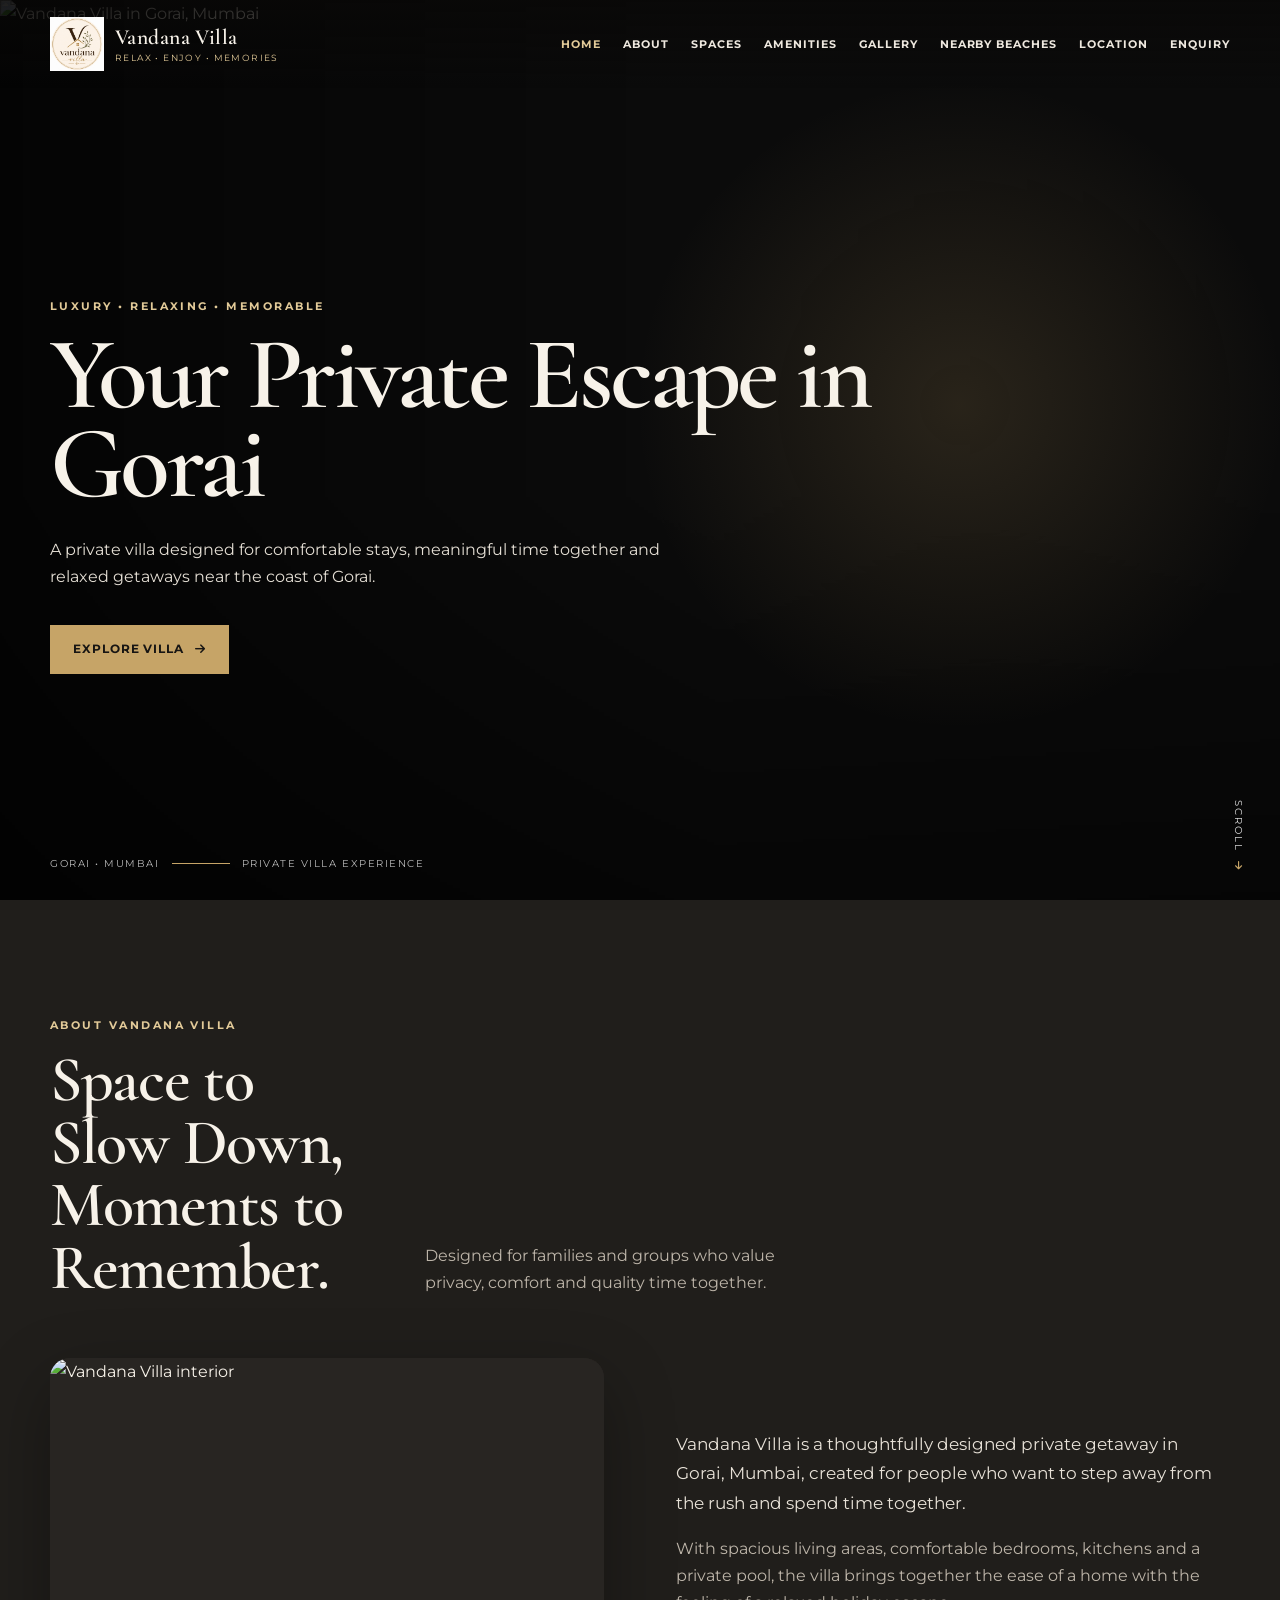
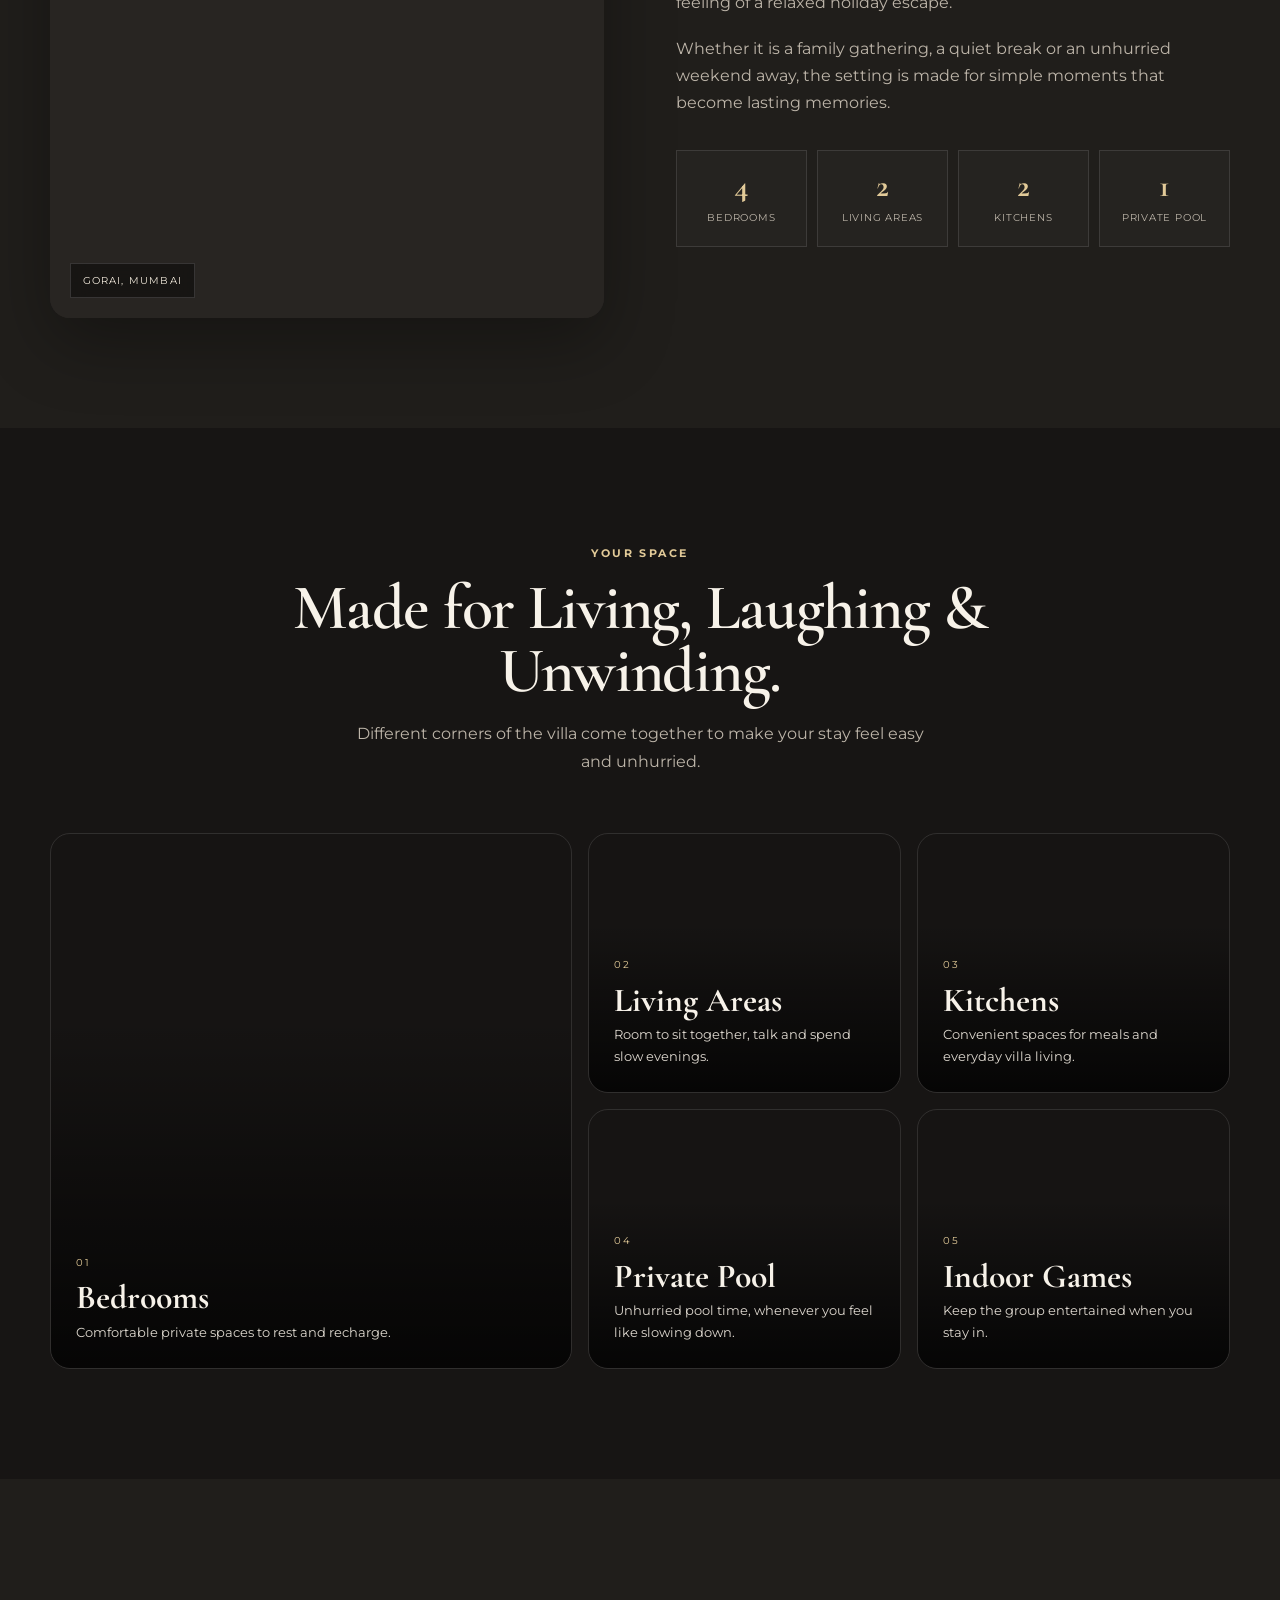
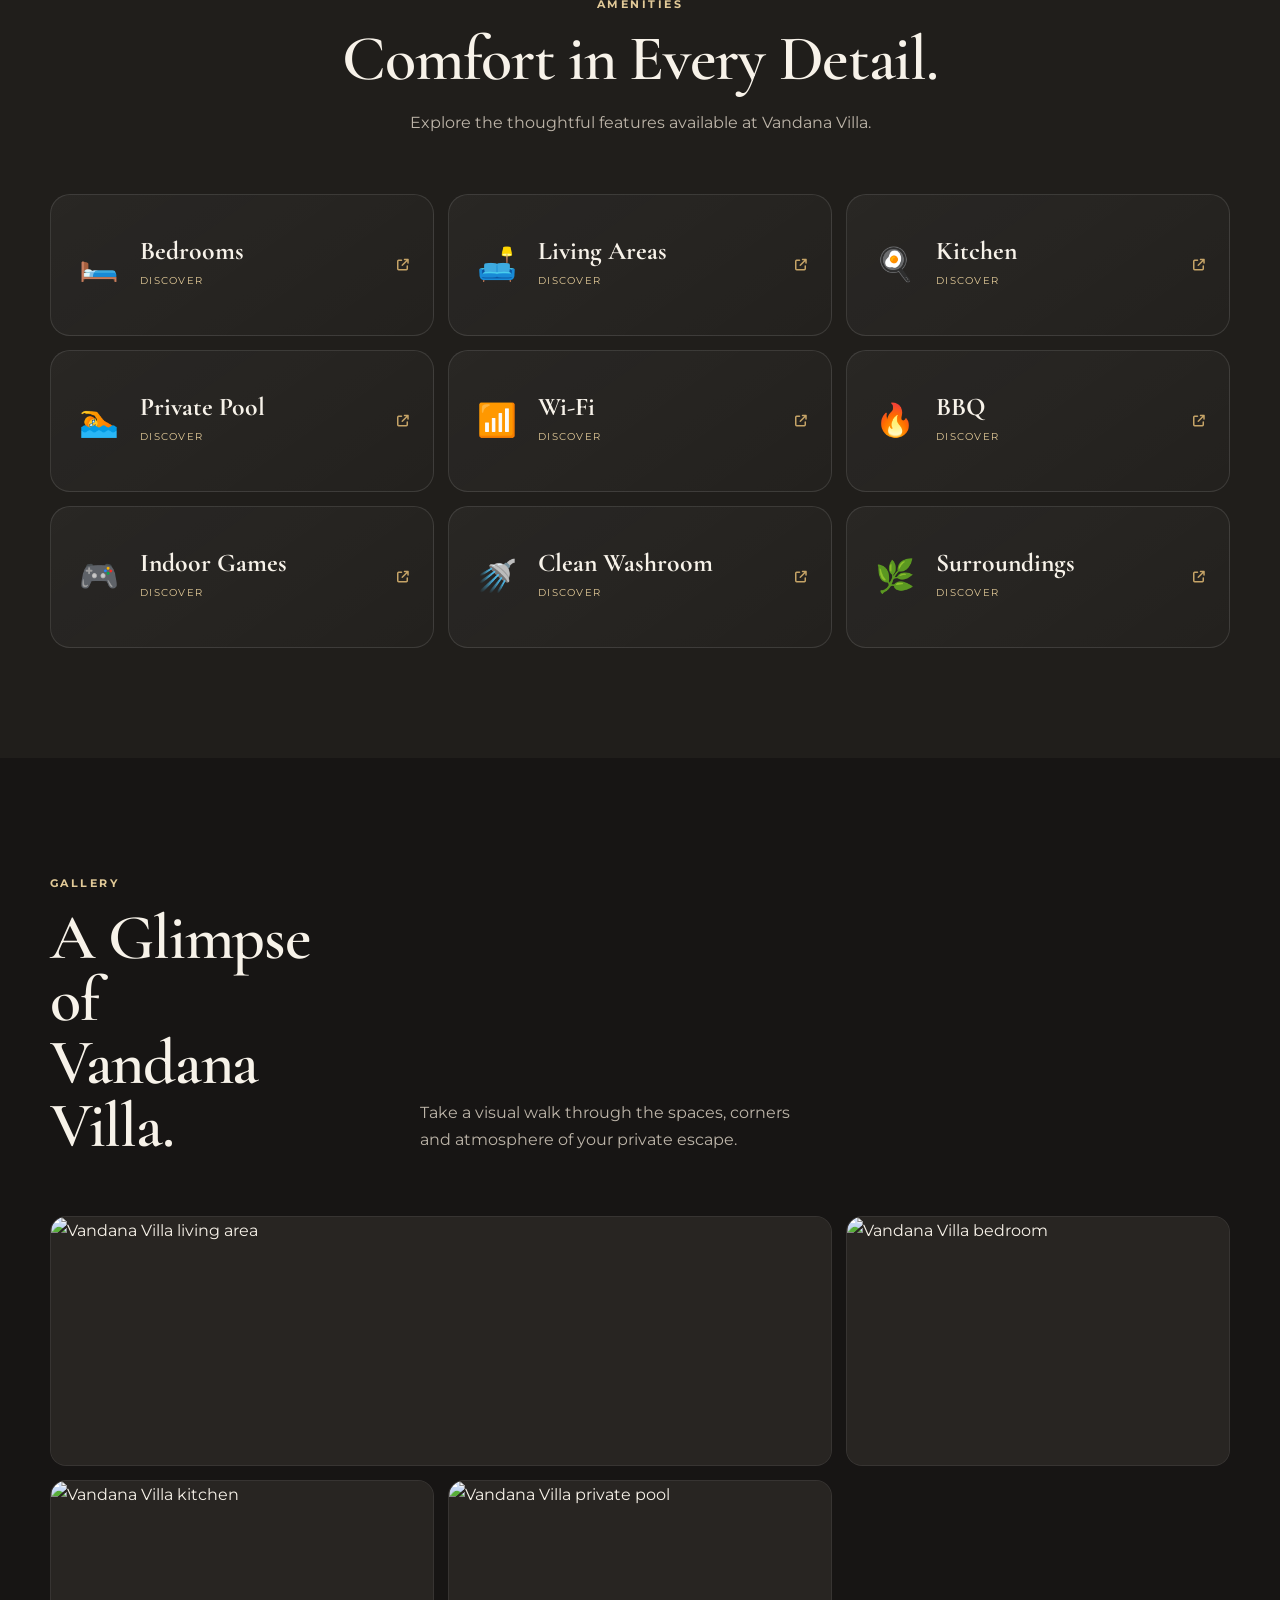
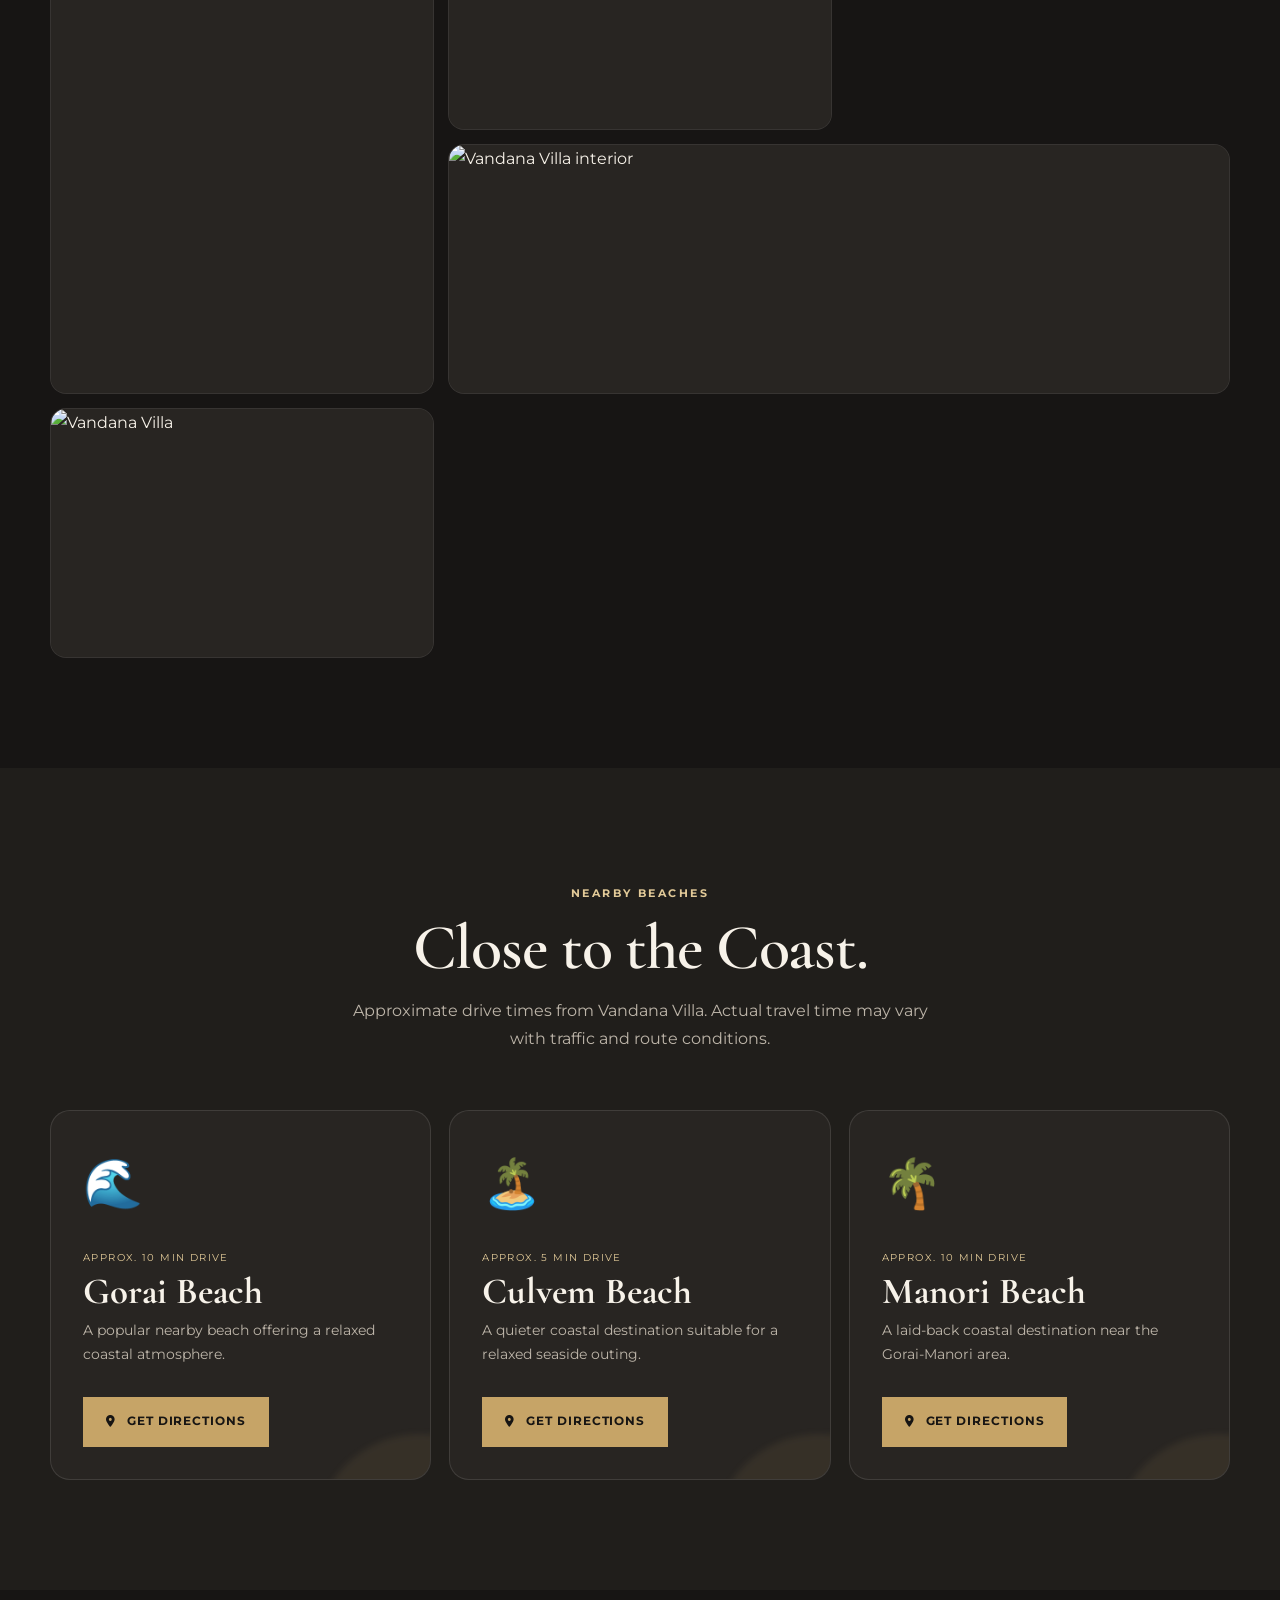
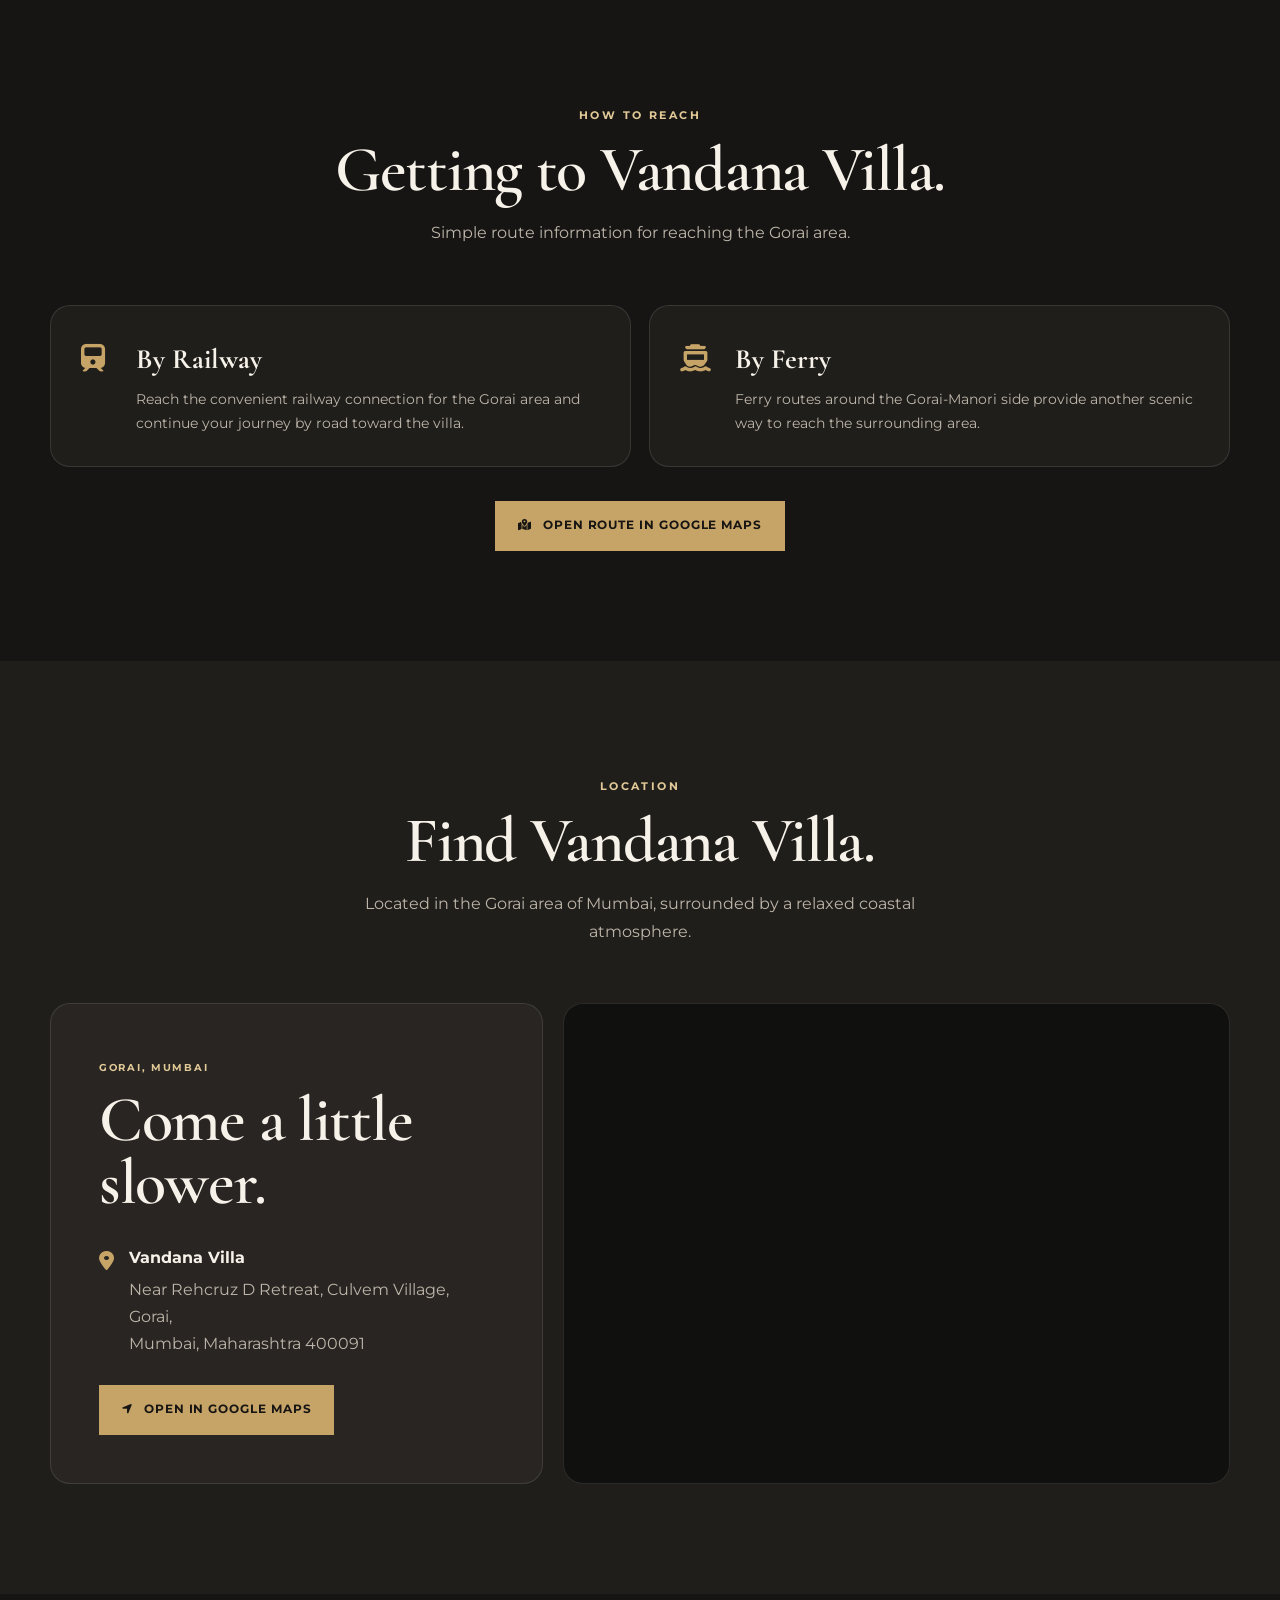
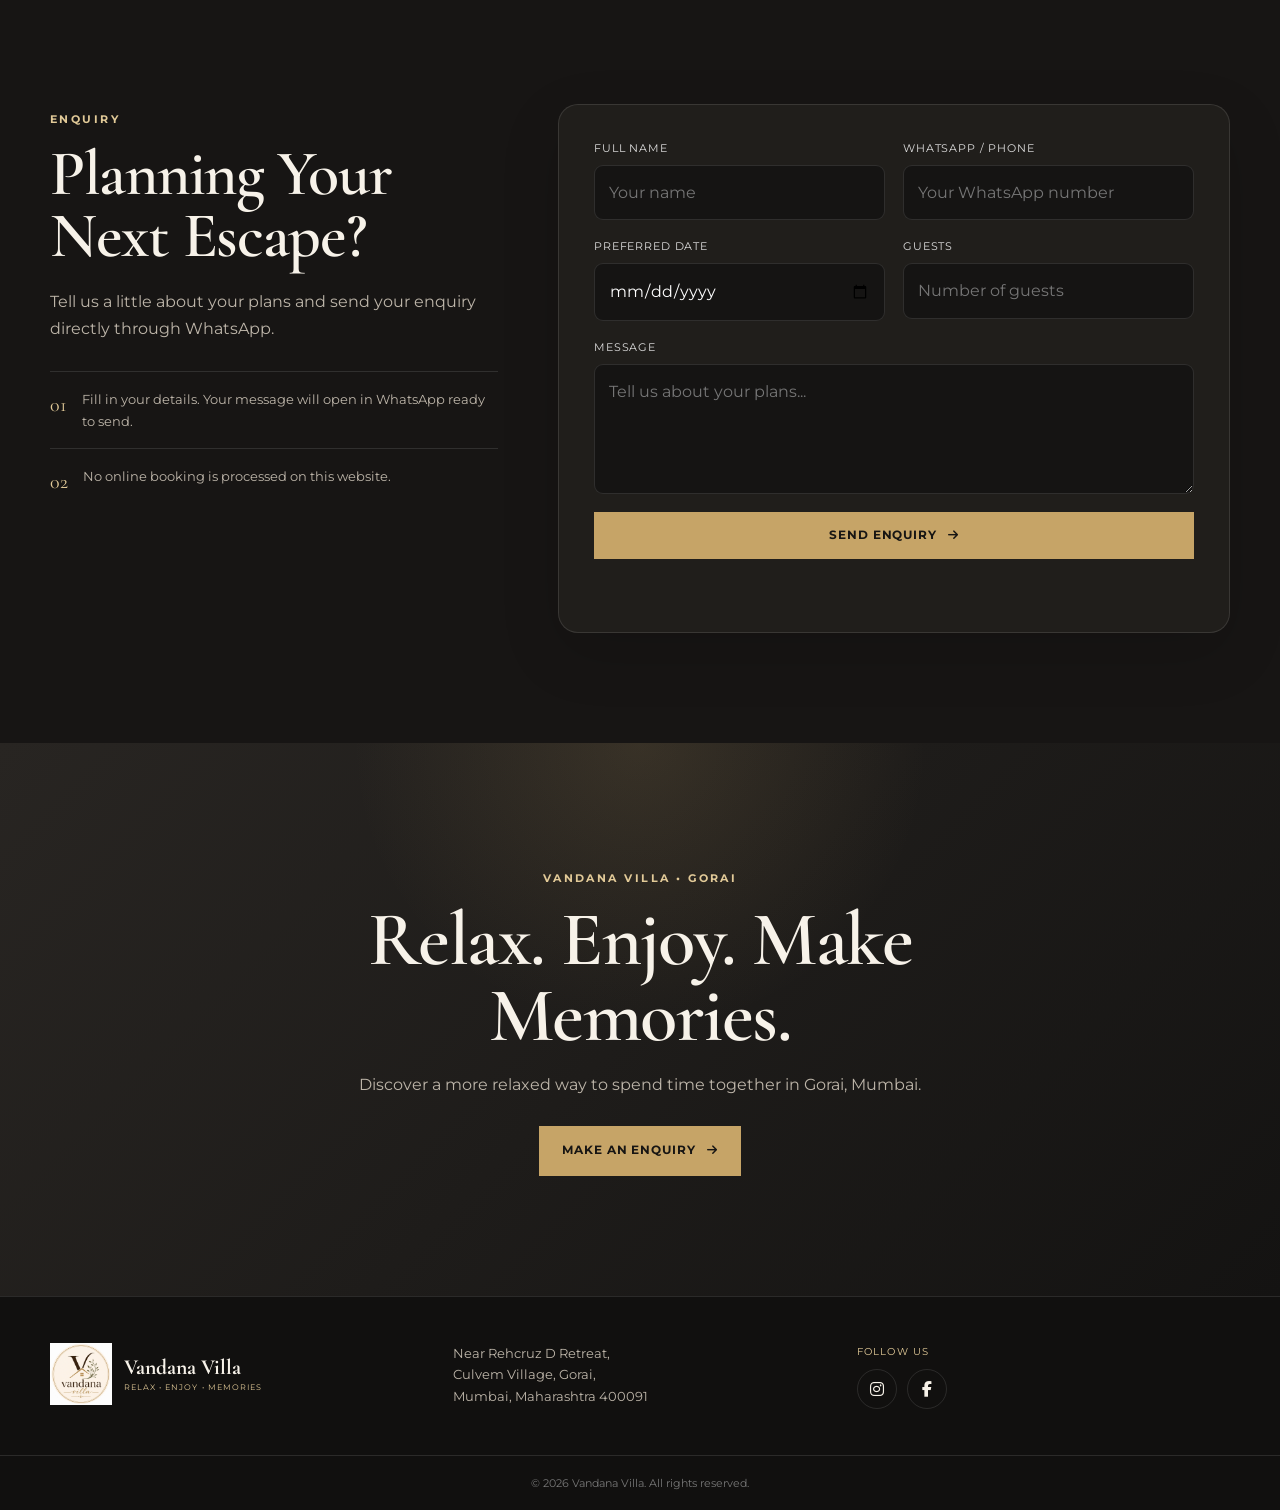
==== commit 213a2d04: "Add files via upload" ====
--- a/index.html
+++ b/index.html
@@ -1,211 +1,446 @@
 <!DOCTYPE html>
 <html lang="en">
 <head>
-<meta charset="UTF-8">
-<meta name="viewport" content="width=device-width, initial-scale=1.0">
-<meta name="description" content="Vandana Villa is a private villa in Gorai, Mumbai, offering comfortable spaces, a private pool and thoughtful amenities for relaxed family and group getaways.">
-<meta name="keywords" content="Vandana Villa, private villa Gorai, villa with pool Gorai Mumbai">
-<meta name="author" content="Vandana Villa">
-<meta name="robots" content="index, follow">
-<meta name="theme-color" content="#181a1c">
-<title>Vandana Villa | Private Villa in Gorai, Mumbai</title>
-<link rel="preconnect" href="https://fonts.googleapis.com">
-<link rel="preconnect" href="https://fonts.gstatic.com" crossorigin>
-<link href="https://fonts.googleapis.com/css2?family=Cormorant+Garamond:wght@500;600;700&family=Montserrat:wght@400;500;600;700&display=swap" rel="stylesheet">
-<link rel="stylesheet" href="https://cdnjs.cloudflare.com/ajax/libs/font-awesome/6.5.2/css/all.min.css">
-<link rel="stylesheet" href="style.css">
-<link rel="icon" type="image/png" href="images/logo.png">
+  <meta charset="UTF-8">
+  <meta name="viewport" content="width=device-width, initial-scale=1.0">
+  <meta name="description" content="Vandana Villa is a private villa in Gorai, Mumbai, offering comfortable spaces, a private pool and thoughtful amenities for relaxed family and group getaways.">
+  <meta name="keywords" content="Vandana Villa, private villa Gorai, villa with pool Gorai Mumbai, villa near Gorai Beach">
+  <meta name="author" content="Vandana Villa">
+  <meta name="robots" content="index, follow">
+  <meta name="theme-color" content="#171514">
+  <meta property="og:title" content="Vandana Villa | Private Villa in Gorai, Mumbai">
+  <meta property="og:description" content="Relax, enjoy and create memories at Vandana Villa, Gorai, Mumbai.">
+  <meta property="og:type" content="website">
+  <title>Vandana Villa | Private Villa in Gorai, Mumbai</title>
+
+  <link rel="preconnect" href="https://fonts.googleapis.com">
+  <link rel="preconnect" href="https://fonts.gstatic.com" crossorigin>
+  <link href="https://fonts.googleapis.com/css2?family=Cormorant+Garamond:wght@500;600;700&family=Montserrat:wght@400;500;600;700&display=swap" rel="stylesheet">
+  <link rel="stylesheet" href="https://cdnjs.cloudflare.com/ajax/libs/font-awesome/6.5.2/css/all.min.css">
+  <link rel="stylesheet" href="style.css">
+  <link rel="icon" type="image/png" href="logo.png">
 </head>
+
 <body>
-
-<header class="site-header" id="navbar">
-<div class="nav-container">
-<a href="#home" class="brand" aria-label="Vandana Villa Home"><img src="images/logo.png" alt="Vandana Villa" width="72" height="72"></a>
-<nav class="desktop-nav" aria-label="Primary navigation">
-<a href="#home">Home</a><a href="#about">About</a><a href="#amenities">Amenities</a><a href="#gallery">Gallery</a><a href="#beaches">Nearby Beaches</a><a href="#location">Location</a><a href="#enquiry">Enquiry</a>
-</nav>
-<button class="menu-button" id="menuButton" type="button" aria-label="Open navigation menu" aria-expanded="false" aria-controls="mobileMenu"><span></span><span></span><span></span></button>
-</div>
-<nav class="mobile-menu" id="mobileMenu" aria-label="Mobile navigation">
-<a href="#home">Home</a><a href="#about">About</a><a href="#amenities">Amenities</a><a href="#gallery">Gallery</a><a href="#beaches">Nearby Beaches</a><a href="#location">Location</a><a href="#enquiry">Enquiry</a>
-</nav>
-</header>
-
-<main>
-<section id="home" class="hero">
-<div class="hero-media"><img src="images/hero.jpg" alt="Vandana Villa in Gorai Mumbai" width="1920" height="1080" fetchpriority="high"></div>
-<div class="hero-overlay"></div>
-<div class="hero-content">
-<span class="eyebrow">PRIVATE VILLA • GORAI, MUMBAI</span>
-<h1>Your Private Escape in Gorai</h1>
-<p>A private villa designed for comfortable stays, meaningful time together and relaxed getaways near the coast of Gorai.</p>
-<div class="hero-actions"><a href="#gallery" class="btn btn-primary"><span>Explore Villa</span><i class="fa-solid fa-arrow-right"></i></a></div>
-</div>
-<a href="#about" class="scroll-indicator" aria-label="Scroll to About"><span>SCROLL</span><i class="fa-solid fa-arrow-down"></i></a>
-</section>
-
-<section id="about" class="about section">
-<div class="container">
-<div class="section-heading"><span class="eyebrow">ABOUT VANDANA VILLA</span><h2>Space to Slow Down, Moments to Remember</h2></div>
-<div class="about-grid">
-<div class="about-image"><div class="image-frame"><img src="images/about.jpg" alt="Vandana Villa interior" loading="lazy"></div></div>
-<div class="about-content">
-<p class="lead">Vandana Villa is a thoughtfully designed private getaway in Gorai, Mumbai, created for families and groups who value comfort, privacy and quality time together.</p>
-<p>With spacious living areas, comfortable bedrooms, kitchens and a private pool, the villa brings together the ease of a home with the feeling of a relaxed holiday escape.</p>
-<p>Whether it is a family gathering, a quiet break or an unhurried weekend away, Vandana Villa offers a comfortable setting to spend time together.</p>
-<div class="about-facts">
-<div class="fact-card"><strong>4</strong><span>Bedrooms</span></div>
-<div class="fact-card"><strong>2</strong><span>Living Areas</span></div>
-<div class="fact-card"><strong>2</strong><span>Kitchens</span></div>
-<div class="fact-card"><strong>Private</strong><span>Pool</span></div>
-</div>
-</div>
-</div>
-</div>
-</section>
-
-<section id="highlights" class="highlights section">
-<div class="container">
-<div class="section-heading centered"><span class="eyebrow">THE EXPERIENCE</span><h2>Designed Around Your Time Together</h2><p>Thoughtful spaces and a private setting create an easy, unhurried villa experience.</p></div>
-<div class="highlights-grid">
-<article class="highlight-card"><div class="highlight-number">01</div><div class="highlight-icon"><i class="fa-solid fa-house-chimney"></i></div><h3>Your Own Private Space</h3><p>Enjoy the freedom and privacy of having a complete villa for your family or group.</p></article>
-<article class="highlight-card"><div class="highlight-number">02</div><div class="highlight-icon"><i class="fa-solid fa-people-group"></i></div><h3>Made for Togetherness</h3><p>Spacious shared areas make it easy to relax, connect and create memories together.</p></article>
-</div>
-</div>
-</section>
-
-<section id="amenities" class="amenities-section section">
-<div class="container">
-<div class="section-heading centered"><span class="eyebrow">AMENITIES</span><h2>Comfort in Every Detail</h2><p>Explore the thoughtful features available at Vandana Villa.</p></div>
-<div class="amenities-grid">
-<article class="amenity-card" tabindex="0" data-title="Bedrooms" data-image="" data-description="Comfortable bedrooms provide dedicated spaces to rest and recharge during your stay at Vandana Villa."><div class="amenity-icon">🛏️</div><div class="amenity-content"><h3>Bedrooms</h3><span>Click to see</span></div></article>
-<article class="amenity-card" tabindex="0" data-title="Living Areas" data-image="" data-description="Spacious living areas provide comfortable spaces for conversations, relaxing together and spending quality time indoors."><div class="amenity-icon">🛋️</div><div class="amenity-content"><h3>Living Areas</h3><span>Click to see</span></div></article>
-<article class="amenity-card" tabindex="0" data-title="Kitchen" data-image="" data-description="Kitchen spaces provide convenient flexibility for preparing meals and enjoying time together at the villa."><div class="amenity-icon">🍳</div><div class="amenity-content"><h3>Kitchen</h3><span>Click to see</span></div></article>
-<article class="amenity-card" tabindex="0" data-title="Private Pool" data-image="" data-description="Enjoy private pool time to relax, refresh and spend unhurried moments together."><div class="amenity-icon">🏊</div><div class="amenity-content"><h3>Private Pool</h3><span>Click to see</span></div></article>
-<article class="amenity-card" tabindex="0" data-title="Wi-Fi" data-image="" data-description="Stay connected throughout your time at Vandana Villa with convenient Wi-Fi access."><div class="amenity-icon">📶</div><div class="amenity-content"><h3>Wi-Fi</h3><span>Click to see</span></div></article>
-<article class="amenity-card" tabindex="0" data-title="BBQ" data-image="" data-description="Enjoy relaxed evenings and shared meals with a BBQ experience for family and friends."><div class="amenity-icon">🔥</div><div class="amenity-content"><h3>BBQ</h3><span>Click to see</span></div></article>
-<article class="amenity-card" tabindex="0" data-title="Indoor Games" data-image="" data-description="Keep the group entertained indoors with games and fun moments together."><div class="amenity-icon">🎮</div><div class="amenity-content"><h3>Indoor Games</h3><span>Click to see</span></div></article>
-<article class="amenity-card" tabindex="0" data-title="Clean Washroom" data-image="" data-description="Clean and well-maintained washrooms are provided for everyday comfort and convenience."><div class="amenity-icon">🚿</div><div class="amenity-content"><h3>Clean Washroom</h3><span>Click to see</span></div></article>
-<article class="amenity-card" tabindex="0" data-title="Surrounding" data-image="" data-description="Enjoy the relaxed surroundings of Gorai and the peaceful atmosphere around Vandana Villa."><div class="amenity-icon">🌿</div><div class="amenity-content"><h3>Surrounding</h3><span>Click to see</span></div></article>
-</div>
-</div>
-</section>
-
-<div id="amenityModal" class="amenity-modal" aria-hidden="true">
-<div class="amenity-modal-content">
-<button id="amenityModalClose" class="amenity-modal-close" type="button" aria-label="Close">&times;</button>
-<img id="amenityModalImage" class="amenity-modal-image" src="" alt="">
-<h2 id="amenityModalTitle" class="amenity-modal-title">Amenity</h2>
-<p id="amenityModalText" class="amenity-modal-text">Discover more about this amenity.</p>
-</div>
-</div>
-
-<section id="gallery" class="gallery-section section">
-<div class="container">
-<div class="section-heading centered"><span class="eyebrow">GALLERY</span><h2>A Glimpse of Vandana Villa</h2><p>Photos will be added here as the villa gallery is updated.</p></div>
-<div class="gallery-grid">
-<figure class="gallery-item gallery-large"><img src="images/gallery1.jpg" alt="Living Area" loading="lazy"></figure>
-<figure class="gallery-item"><img src="images/gallery2.jpg" alt="Bedroom" loading="lazy"></figure>
-<figure class="gallery-item"><img src="images/gallery3.jpg" alt="Kitchen" loading="lazy"></figure>
-<figure class="gallery-item gallery-tall"><img src="images/gallery4.jpg" alt="Private Pool" loading="lazy"></figure>
-<figure class="gallery-item gallery-wide"><img src="images/gallery5.jpg" alt="Villa Interior" loading="lazy"></figure>
-<figure class="gallery-item"><img src="images/gallery6.jpg" alt="Vandana Villa" loading="lazy"></figure>
-</div>
-</div>
-</section>
-
-<section id="beaches" class="beaches-section section">
-<div class="container">
-<div class="section-heading centered"><span class="eyebrow">NEARBY BEACHES</span><h2>Discover Beaches Around Gorai</h2><p>Explore nearby coastal destinations around Gorai and enjoy the relaxed seaside atmosphere.</p></div>
-<div class="beach-grid">
-<article class="beach-card">
-<div class="beach-image"><img src="images/beach-gorai.jpg" alt="Gorai Beach" loading="lazy"></div>
-<div class="beach-content"><p class="beach-time">Approx. travel time</p><h3>Gorai Beach</h3><p>A popular nearby beach offering a relaxed coastal atmosphere.</p><a href="https://maps.app.goo.gl/XC7dPrC4SvQaHHgA9?g_st=ac" class="direction-button" target="_blank" rel="noopener noreferrer"><i class="fa-solid fa-location-dot"></i> Get Directions</a></div>
-</article>
-<article class="beach-card">
-<div class="beach-image"><img src="images/beach-culvem.jpg" alt="Culvem Beach" loading="lazy"></div>
-<div class="beach-content"><p class="beach-time">Approx. travel time</p><h3>Culvem Beach</h3><p>A quieter coastal destination suitable for a relaxed seaside outing.</p><a href="https://maps.app.goo.gl/XR7mRGV5pE52k5wq7?g_st=ac" class="direction-button" target="_blank" rel="noopener noreferrer"><i class="fa-solid fa-location-dot"></i> Get Directions</a></div>
-</article>
-<article class="beach-card">
-<div class="beach-image"><img src="images/beach-manori.jpg" alt="Manori Beach" loading="lazy"></div>
-<div class="beach-content"><p class="beach-time">Approx. travel time</p><h3>Manori Beach</h3><p>A laid-back coastal destination near the Gorai-Manori area.</p><a href="https://maps.app.goo.gl/zY9nTRXbHdAQPasY9?g_st=ac" class="direction-button" target="_blank" rel="noopener noreferrer"><i class="fa-solid fa-location-dot"></i> Get Directions</a></div>
-</article>
-</div>
-</div>
-</section>
-
-<section id="reach" class="reach-section section">
-<div class="container">
-<div class="section-heading centered"><span class="eyebrow">HOW TO REACH</span><h2>Getting to Vandana Villa</h2><p>Choose the route that works best for your journey.</p></div>
-<div class="reach-grid">
-<article class="reach-card"><div class="reach-icon"><i class="fa-solid fa-train"></i></div><div class="reach-content"><h3>By Railway</h3><p>Reach the convenient railway connection for the Gorai area and continue your journey by road toward the villa.</p></div></article>
-<article class="reach-card"><div class="reach-icon"><i class="fa-solid fa-ferry"></i></div><div class="reach-content"><h3>By Ferry</h3><p>Ferry routes around the Gorai-Manori side provide another scenic way to reach the surrounding area.</p></div></article>
-<article class="reach-card"><div class="reach-icon"><i class="fa-solid fa-car"></i></div><div class="reach-content"><h3>By Road</h3><p>Drive toward Gorai and use Google Maps for the latest route and navigation.</p></div></article>
-</div>
-<div class="reach-map-link"><a href="https://maps.app.goo.gl/JE3otsPYxVCEnGaX7?g_st=ac" class="direction-button" target="_blank" rel="noopener noreferrer"><i class="fa-solid fa-map-location-dot"></i> Open Route in Google Maps</a></div>
-</div>
-</section>
-
-<section id="location" class="location-section section">
-<div class="container">
-<div class="section-heading centered"><span class="eyebrow">LOCATION</span><h2>Find Vandana Villa</h2><p>Located in the Gorai area of Mumbai, surrounded by a relaxed coastal atmosphere.</p></div>
-<div class="location-grid">
-<div class="location-content">
-<h2>Gorai, Mumbai</h2>
-<p>Vandana Villa is located in Gorai, Mumbai, Maharashtra, India.</p>
-<div class="location-address"><span class="location-icon"><i class="fa-solid fa-location-dot"></i></span><div><strong>Vandana Villa</strong><p>Gorai, Mumbai, Maharashtra, India</p></div></div>
-<a href="https://maps.app.goo.gl/JE3otsPYxVCEnGaX7?g_st=ac" class="direction-button" target="_blank" rel="noopener noreferrer"><i class="fa-solid fa-location-arrow"></i> Open in Google Maps</a>
-</div>
-<div class="map-container"><iframe src="https://www.google.com/maps?q=Gorai%2C%20Mumbai&output=embed" title="Vandana Villa location in Gorai Mumbai" loading="lazy" allowfullscreen referrerpolicy="no-referrer-when-downgrade"></iframe></div>
-</div>
-</div>
-</section>
-
-<section id="enquiry" class="enquiry-section section">
-<div class="container">
-<div class="enquiry-grid">
-<div class="enquiry-content">
-<span class="eyebrow">ENQUIRY</span>
-<h2>Planning Your Next Escape?</h2>
-<p>Tell us a little about your plans and send your enquiry directly through WhatsApp.</p>
-<div class="enquiry-contact"><span class="enquiry-icon"><i class="fa-brands fa-whatsapp"></i></span><div><span>WhatsApp</span><a href="https://wa.me/919601996733" target="_blank" rel="noopener noreferrer">96019 96733</a></div></div>
-</div>
-<div class="enquiry-form-wrapper">
-<form class="enquiry-form" id="enquiryForm">
-<div class="form-group"><label for="name">Full Name</label><input type="text" id="name" name="name" placeholder="Your name" autocomplete="name" required></div>
-<div class="form-group"><label for="phone">WhatsApp / Phone</label><input type="tel" id="phone" name="phone" placeholder="Your WhatsApp number" autocomplete="tel" required></div>
-<div class="form-group"><label for="date">Preferred Date</label><input type="date" id="date" name="date"></div>
-<div class="form-group"><label for="guests">Guests</label><input type="number" id="guests" name="guests" min="1" placeholder="Number of guests"></div>
-<div class="form-group"><label for="message">Message</label><textarea id="message" name="message" placeholder="Tell us about your plans..."></textarea></div>
-<button type="submit" class="enquiry-submit"><span>Send Enquiry</span><i class="fa-brands fa-whatsapp"></i></button>
-<div class="form-message" role="status" aria-live="polite"></div>
-</form>
-</div>
-</div>
-</div>
-</section>
-
-<section class="final-cta">
-<div class="container">
-<div class="final-cta-content"><span class="eyebrow">VANDANA VILLA • GORAI</span><h2>Your Private Escape Awaits</h2><p>Discover a more relaxed way to spend time together in Gorai, Mumbai.</p><a href="#enquiry" class="btn btn-primary"><span>Make an Enquiry</span><i class="fa-solid fa-arrow-right"></i></a></div>
-</div>
-</section>
-</main>
-
-<footer class="site-footer" id="footer">
-<div class="container footer-container">
-<div class="footer-brand"><a href="#home" class="footer-logo">Vandana Villa</a></div>
-<div class="footer-address"><p class="footer-label">Address</p><p>Gorai, Mumbai,<br>Maharashtra, India</p></div>
-<div class="footer-social"><p class="footer-label">Follow Us</p><div class="social-links">
-<a href="https://www.instagram.com/vandana_villa?igsh=MWVzbWk0OWpkaWRxaA==&igsi=MWVzbWk0OWpkaWRxaA==" target="_blank" rel="noopener noreferrer" aria-label="Vandana Villa on Instagram"><i class="fa-brands fa-instagram"></i></a>
-<a href="https://www.facebook.com/share/1DFAiP7jhh/" target="_blank" rel="noopener noreferrer" aria-label="Vandana Villa on Facebook"><i class="fa-brands fa-facebook-f"></i></a>
-</div></div>
-</div>
-<div class="footer-bottom"><p>© <span id="currentYear"></span> Vandana Villa. All rights reserved.</p></div>
-</footer>
-
-<button id="scrollTopBtn" class="scroll-top" type="button" aria-label="Scroll to top"><i class="fa-solid fa-arrow-up"></i></button>
-<a href="https://wa.me/919601996733" class="floating-whatsapp" target="_blank" rel="noopener noreferrer" aria-label="Contact Vandana Villa on WhatsApp"><i class="fa-brands fa-whatsapp"></i></a>
-<script src="script.js" defer></script>
+  <div class="page-loader" id="pageLoader" aria-hidden="true">
+    <img src="logo.png" alt="" width="76" height="76">
+    <span>Vandana Villa</span>
+  </div>
+
+  <header class="site-header" id="navbar">
+    <div class="nav-container">
+      <a href="#home" class="brand" aria-label="Vandana Villa Home">
+        <img src="logo.png" alt="Vandana Villa" width="58" height="58">
+        <span class="brand-copy">
+          <strong>Vandana Villa</strong>
+          <small>Relax • Enjoy • Memories</small>
+        </span>
+      </a>
+
+      <nav class="desktop-nav" aria-label="Primary navigation">
+        <a href="#home">Home</a>
+        <a href="#about">About</a>
+        <a href="#spaces">Spaces</a>
+        <a href="#amenities">Amenities</a>
+        <a href="#gallery">Gallery</a>
+        <a href="#beaches">Nearby Beaches</a>
+        <a href="#location">Location</a>
+        <a href="#enquiry">Enquiry</a>
+      </nav>
+
+      <button class="menu-button" id="menuButton" type="button"
+        aria-label="Open navigation menu" aria-expanded="false" aria-controls="mobileMenu">
+        <span></span><span></span><span></span>
+      </button>
+    </div>
+
+    <nav class="mobile-menu" id="mobileMenu" aria-label="Mobile navigation">
+      <a href="#home">Home</a>
+      <a href="#about">About</a>
+      <a href="#spaces">Spaces</a>
+      <a href="#amenities">Amenities</a>
+      <a href="#gallery">Gallery</a>
+      <a href="#beaches">Nearby Beaches</a>
+      <a href="#location">Location</a>
+      <a href="#enquiry">Enquiry</a>
+    </nav>
+  </header>
+
+  <main>
+    <section id="home" class="hero">
+      <div class="hero-media">
+        <img src="hero.jpg" alt="Vandana Villa in Gorai, Mumbai" width="1920" height="1080" fetchpriority="high">
+      </div>
+      <div class="hero-shade"></div>
+      <div class="hero-glow"></div>
+
+      <div class="hero-content reveal">
+        <span class="eyebrow hero-eyebrow">LUXURY • RELAXING • MEMORABLE</span>
+        <h1>Your Private Escape in Gorai</h1>
+        <p>A private villa designed for comfortable stays, meaningful time together and relaxed getaways near the coast of Gorai.</p>
+        <div class="hero-actions">
+          <a href="#gallery" class="btn btn-primary"><span>Explore Villa</span><i class="fa-solid fa-arrow-right"></i></a>
+        </div>
+      </div>
+
+      <div class="hero-bottom">
+        <span>Gorai • Mumbai</span>
+        <span class="hero-line"></span>
+        <span>Private Villa Experience</span>
+      </div>
+
+      <a href="#about" class="scroll-indicator" aria-label="Scroll to About">
+        <span>SCROLL</span><i class="fa-solid fa-arrow-down"></i>
+      </a>
+    </section>
+
+    <section id="about" class="about section">
+      <div class="container">
+        <div class="section-heading split-heading reveal">
+          <div>
+            <span class="eyebrow">ABOUT VANDANA VILLA</span>
+            <h2>Space to Slow Down,<br>Moments to Remember.</h2>
+          </div>
+          <p>Designed for families and groups who value privacy, comfort and quality time together.</p>
+        </div>
+
+        <div class="about-grid">
+          <div class="about-image reveal">
+            <div class="image-frame image-frame-large">
+              <img src="about.jpg" alt="Vandana Villa interior" loading="lazy">
+              <span class="image-tag">Gorai, Mumbai</span>
+            </div>
+          </div>
+
+          <div class="about-content reveal">
+            <p class="lead">Vandana Villa is a thoughtfully designed private getaway in Gorai, Mumbai, created for people who want to step away from the rush and spend time together.</p>
+            <p>With spacious living areas, comfortable bedrooms, kitchens and a private pool, the villa brings together the ease of a home with the feeling of a relaxed holiday escape.</p>
+            <p>Whether it is a family gathering, a quiet break or an unhurried weekend away, the setting is made for simple moments that become lasting memories.</p>
+
+            <div class="about-facts">
+              <div class="fact-card"><strong>4</strong><span>Bedrooms</span></div>
+              <div class="fact-card"><strong>2</strong><span>Living Areas</span></div>
+              <div class="fact-card"><strong>2</strong><span>Kitchens</span></div>
+              <div class="fact-card"><strong>1</strong><span>Private Pool</span></div>
+            </div>
+          </div>
+        </div>
+      </div>
+    </section>
+
+    <section id="spaces" class="spaces section">
+      <div class="container">
+        <div class="section-heading centered reveal">
+          <span class="eyebrow">YOUR SPACE</span>
+          <h2>Made for Living, Laughing & Unwinding.</h2>
+          <p>Different corners of the villa come together to make your stay feel easy and unhurried.</p>
+        </div>
+
+        <div class="spaces-grid">
+          <article class="space-card space-feature reveal">
+            <div class="space-card-bg" style="background-image:url('gallery1.jpg')"></div>
+            <div class="space-overlay"></div>
+            <div class="space-content">
+              <span>01</span><h3>Bedrooms</h3>
+              <p>Comfortable private spaces to rest and recharge.</p>
+            </div>
+          </article>
+
+          <article class="space-card reveal">
+            <div class="space-card-bg" style="background-image:url('gallery2.jpg')"></div>
+            <div class="space-overlay"></div>
+            <div class="space-content">
+              <span>02</span><h3>Living Areas</h3>
+              <p>Room to sit together, talk and spend slow evenings.</p>
+            </div>
+          </article>
+
+          <article class="space-card reveal">
+            <div class="space-card-bg" style="background-image:url('gallery3.jpg')"></div>
+            <div class="space-overlay"></div>
+            <div class="space-content">
+              <span>03</span><h3>Kitchens</h3>
+              <p>Convenient spaces for meals and everyday villa living.</p>
+            </div>
+          </article>
+
+          <article class="space-card reveal">
+            <div class="space-card-bg" style="background-image:url('gallery4.jpg')"></div>
+            <div class="space-overlay"></div>
+            <div class="space-content">
+              <span>04</span><h3>Private Pool</h3>
+              <p>Unhurried pool time, whenever you feel like slowing down.</p>
+            </div>
+          </article>
+
+          <article class="space-card reveal">
+            <div class="space-card-bg" style="background-image:url('gallery5.jpg')"></div>
+            <div class="space-overlay"></div>
+            <div class="space-content">
+              <span>05</span><h3>Indoor Games</h3>
+              <p>Keep the group entertained when you stay in.</p>
+            </div>
+          </article>
+        </div>
+      </div>
+    </section>
+
+    <section id="amenities" class="amenities-section section">
+      <div class="container">
+        <div class="section-heading centered reveal">
+          <span class="eyebrow">AMENITIES</span>
+          <h2>Comfort in Every Detail.</h2>
+          <p>Explore the thoughtful features available at Vandana Villa.</p>
+        </div>
+
+        <div class="amenities-grid">
+          <article class="amenity-card reveal" tabindex="0" data-title="Bedrooms" data-description="Comfortable bedrooms provide dedicated spaces to rest and recharge during your stay at Vandana Villa.">
+            <div class="amenity-icon">🛏️</div><div class="amenity-content"><h3>Bedrooms</h3><span>Discover</span></div><i class="fa-solid fa-arrow-up-right-from-square amenity-arrow"></i>
+          </article>
+          <article class="amenity-card reveal" tabindex="0" data-title="Living Areas" data-description="Spacious living areas provide comfortable spaces for conversations, relaxing together and spending quality time indoors.">
+            <div class="amenity-icon">🛋️</div><div class="amenity-content"><h3>Living Areas</h3><span>Discover</span></div><i class="fa-solid fa-arrow-up-right-from-square amenity-arrow"></i>
+          </article>
+          <article class="amenity-card reveal" tabindex="0" data-title="Kitchen" data-description="Kitchen spaces provide convenient flexibility for preparing meals and enjoying time together at the villa.">
+            <div class="amenity-icon">🍳</div><div class="amenity-content"><h3>Kitchen</h3><span>Discover</span></div><i class="fa-solid fa-arrow-up-right-from-square amenity-arrow"></i>
+          </article>
+          <article class="amenity-card reveal" tabindex="0" data-title="Private Pool" data-description="Enjoy private pool time to relax, refresh and spend unhurried moments together.">
+            <div class="amenity-icon">🏊</div><div class="amenity-content"><h3>Private Pool</h3><span>Discover</span></div><i class="fa-solid fa-arrow-up-right-from-square amenity-arrow"></i>
+          </article>
+          <article class="amenity-card reveal" tabindex="0" data-title="Wi-Fi" data-description="Stay connected throughout your time at Vandana Villa with convenient Wi-Fi access.">
+            <div class="amenity-icon">📶</div><div class="amenity-content"><h3>Wi-Fi</h3><span>Discover</span></div><i class="fa-solid fa-arrow-up-right-from-square amenity-arrow"></i>
+          </article>
+          <article class="amenity-card reveal" tabindex="0" data-title="BBQ" data-description="Enjoy relaxed evenings and shared meals with a BBQ experience for family and friends.">
+            <div class="amenity-icon">🔥</div><div class="amenity-content"><h3>BBQ</h3><span>Discover</span></div><i class="fa-solid fa-arrow-up-right-from-square amenity-arrow"></i>
+          </article>
+          <article class="amenity-card reveal" tabindex="0" data-title="Indoor Games" data-description="Keep the group entertained indoors with games and fun moments together.">
+            <div class="amenity-icon">🎮</div><div class="amenity-content"><h3>Indoor Games</h3><span>Discover</span></div><i class="fa-solid fa-arrow-up-right-from-square amenity-arrow"></i>
+          </article>
+          <article class="amenity-card reveal" tabindex="0" data-title="Clean Washroom" data-description="Clean and well-maintained washrooms are provided for everyday comfort and convenience.">
+            <div class="amenity-icon">🚿</div><div class="amenity-content"><h3>Clean Washroom</h3><span>Discover</span></div><i class="fa-solid fa-arrow-up-right-from-square amenity-arrow"></i>
+          </article>
+          <article class="amenity-card reveal" tabindex="0" data-title="Surroundings" data-description="Enjoy the relaxed surroundings of Gorai and the peaceful atmosphere around Vandana Villa.">
+            <div class="amenity-icon">🌿</div><div class="amenity-content"><h3>Surroundings</h3><span>Discover</span></div><i class="fa-solid fa-arrow-up-right-from-square amenity-arrow"></i>
+          </article>
+        </div>
+      </div>
+    </section>
+
+    <div id="amenityModal" class="amenity-modal" aria-hidden="true">
+      <div class="amenity-modal-content" role="dialog" aria-modal="true" aria-labelledby="amenityModalTitle">
+        <button id="amenityModalClose" class="amenity-modal-close" type="button" aria-label="Close">&times;</button>
+        <div class="modal-icon" id="amenityModalIcon">✨</div>
+        <h2 id="amenityModalTitle" class="amenity-modal-title">Amenity</h2>
+        <p id="amenityModalText" class="amenity-modal-text">Discover more about this amenity.</p>
+      </div>
+    </div>
+
+    <section id="gallery" class="gallery-section section">
+      <div class="container">
+        <div class="section-heading split-heading reveal">
+          <div>
+            <span class="eyebrow">GALLERY</span>
+            <h2>A Glimpse of<br>Vandana Villa.</h2>
+          </div>
+          <p>Take a visual walk through the spaces, corners and atmosphere of your private escape.</p>
+        </div>
+
+        <div class="gallery-grid">
+          <figure class="gallery-item gallery-large reveal"><img src="gallery1.jpg" alt="Vandana Villa living area" loading="lazy"><figcaption>Living Area</figcaption></figure>
+          <figure class="gallery-item reveal"><img src="gallery2.jpg" alt="Vandana Villa bedroom" loading="lazy"><figcaption>Bedroom</figcaption></figure>
+          <figure class="gallery-item gallery-tall reveal"><img src="gallery3.jpg" alt="Vandana Villa kitchen" loading="lazy"><figcaption>Kitchen</figcaption></figure>
+          <figure class="gallery-item reveal"><img src="gallery4.jpg" alt="Vandana Villa private pool" loading="lazy"><figcaption>Private Pool</figcaption></figure>
+          <figure class="gallery-item gallery-wide reveal"><img src="gallery5.jpg" alt="Vandana Villa interior" loading="lazy"><figcaption>Villa Interior</figcaption></figure>
+          <figure class="gallery-item reveal"><img src="gallery6.jpg" alt="Vandana Villa" loading="lazy"><figcaption>Vandana Villa</figcaption></figure>
+        </div>
+      </div>
+    </section>
+
+    <section id="beaches" class="beaches-section section">
+      <div class="container">
+        <div class="section-heading centered reveal">
+          <span class="eyebrow">NEARBY BEACHES</span>
+          <h2>Close to the Coast.</h2>
+          <p>Approximate drive times from Vandana Villa. Actual travel time may vary with traffic and route conditions.</p>
+        </div>
+
+        <div class="beach-grid">
+          <article class="beach-card beach-card-gorai reveal">
+            <div class="beach-emoji">🌊</div>
+            <div class="beach-time">Approx. 10 min drive</div>
+            <h3>Gorai Beach</h3>
+            <p>A popular nearby beach offering a relaxed coastal atmosphere.</p>
+            <a href="https://maps.app.goo.gl/XC7dPrC4SvQaHHgA9?g_st=ac" class="direction-button" target="_blank" rel="noopener noreferrer"><i class="fa-solid fa-location-dot"></i> Get Directions</a>
+          </article>
+
+          <article class="beach-card beach-card-culvem reveal">
+            <div class="beach-emoji">🏝️</div>
+            <div class="beach-time">Approx. 5 min drive</div>
+            <h3>Culvem Beach</h3>
+            <p>A quieter coastal destination suitable for a relaxed seaside outing.</p>
+            <a href="https://maps.app.goo.gl/XR7mRGV5pE52k5wq7?g_st=ac" class="direction-button" target="_blank" rel="noopener noreferrer"><i class="fa-solid fa-location-dot"></i> Get Directions</a>
+          </article>
+
+          <article class="beach-card beach-card-manori reveal">
+            <div class="beach-emoji">🌴</div>
+            <div class="beach-time">Approx. 10 min drive</div>
+            <h3>Manori Beach</h3>
+            <p>A laid-back coastal destination near the Gorai-Manori area.</p>
+            <a href="https://maps.app.goo.gl/zY9nTRXbHdAQPasY9?g_st=ac" class="direction-button" target="_blank" rel="noopener noreferrer"><i class="fa-solid fa-location-dot"></i> Get Directions</a>
+          </article>
+        </div>
+      </div>
+    </section>
+
+    <section id="reach" class="reach-section section">
+      <div class="container">
+        <div class="section-heading centered reveal">
+          <span class="eyebrow">HOW TO REACH</span>
+          <h2>Getting to Vandana Villa.</h2>
+          <p>Simple route information for reaching the Gorai area.</p>
+        </div>
+
+        <div class="reach-grid">
+          <article class="reach-card reveal">
+            <div class="reach-icon"><i class="fa-solid fa-train"></i></div>
+            <div><h3>By Railway</h3><p>Reach the convenient railway connection for the Gorai area and continue your journey by road toward the villa.</p></div>
+          </article>
+          <article class="reach-card reveal">
+            <div class="reach-icon"><i class="fa-solid fa-ferry"></i></div>
+            <div><h3>By Ferry</h3><p>Ferry routes around the Gorai-Manori side provide another scenic way to reach the surrounding area.</p></div>
+          </article>
+        </div>
+
+        <div class="reach-map-link reveal">
+          <a href="https://maps.app.goo.gl/JPHeo24jy92PJoMo8?g_st=ac" class="direction-button" target="_blank" rel="noopener noreferrer"><i class="fa-solid fa-map-location-dot"></i> Open Route in Google Maps</a>
+        </div>
+      </div>
+    </section>
+
+    <section id="location" class="location-section section">
+      <div class="container">
+        <div class="section-heading centered reveal">
+          <span class="eyebrow">LOCATION</span>
+          <h2>Find Vandana Villa.</h2>
+          <p>Located in the Gorai area of Mumbai, surrounded by a relaxed coastal atmosphere.</p>
+        </div>
+
+        <div class="location-grid">
+          <div class="location-content reveal">
+            <span class="location-kicker">GORAI, MUMBAI</span>
+            <h2>Come a little slower.</h2>
+            <div class="location-address">
+              <span class="location-icon"><i class="fa-solid fa-location-dot"></i></span>
+              <div>
+                <strong>Vandana Villa</strong>
+                <p>Near Rehcruz D Retreat, Culvem Village, Gorai,<br>Mumbai, Maharashtra 400091</p>
+              </div>
+            </div>
+            <a href="https://maps.app.goo.gl/JPHeo24jy92PJoMo8?g_st=ac" class="direction-button" target="_blank" rel="noopener noreferrer"><i class="fa-solid fa-location-arrow"></i> Open in Google Maps</a>
+          </div>
+
+          <div class="map-container reveal">
+            <iframe
+              src="https://www.google.com/maps?q=Vandana%20Villa%2C%20Near%20Rehcruz%20D%20Retreat%2C%20Culvem%20Village%2C%20Gorai%2C%20Mumbai%2C%20Maharashtra%20400091&output=embed"
+              title="Vandana Villa, Gorai Mumbai"
+              loading="lazy"
+              allowfullscreen
+              referrerpolicy="no-referrer-when-downgrade"></iframe>
+          </div>
+        </div>
+      </div>
+    </section>
+
+    <section id="enquiry" class="enquiry-section section">
+      <div class="container">
+        <div class="enquiry-grid">
+          <div class="enquiry-content reveal">
+            <span class="eyebrow">ENQUIRY</span>
+            <h2>Planning Your Next Escape?</h2>
+            <p>Tell us a little about your plans and send your enquiry directly through WhatsApp.</p>
+            <div class="enquiry-note">
+              <span>01</span>
+              <p>Fill in your details. Your message will open in WhatsApp ready to send.</p>
+            </div>
+            <div class="enquiry-note">
+              <span>02</span>
+              <p>No online booking is processed on this website.</p>
+            </div>
+          </div>
+
+          <div class="enquiry-form-wrapper reveal">
+            <form class="enquiry-form" id="enquiryForm">
+              <div class="form-group">
+                <label for="name">Full Name</label>
+                <input type="text" id="name" name="name" placeholder="Your name" autocomplete="name" required>
+              </div>
+              <div class="form-group">
+                <label for="phone">WhatsApp / Phone</label>
+                <input type="tel" id="phone" name="phone" placeholder="Your WhatsApp number" autocomplete="tel" required>
+              </div>
+              <div class="form-group">
+                <label for="date">Preferred Date</label>
+                <input type="date" id="date" name="date">
+              </div>
+              <div class="form-group">
+                <label for="guests">Guests</label>
+                <input type="number" id="guests" name="guests" min="1" placeholder="Number of guests">
+              </div>
+              <div class="form-group form-full">
+                <label for="message">Message</label>
+                <textarea id="message" name="message" placeholder="Tell us about your plans..."></textarea>
+              </div>
+              <button type="submit" class="enquiry-submit"><span>Send Enquiry</span><i class="fa-solid fa-arrow-right"></i></button>
+              <div class="form-message" role="status" aria-live="polite"></div>
+            </form>
+          </div>
+        </div>
+      </div>
+    </section>
+
+    <section class="final-cta">
+      <div class="container">
+        <div class="final-cta-content reveal">
+          <span class="eyebrow">VANDANA VILLA • GORAI</span>
+          <h2>Relax. Enjoy. Make Memories.</h2>
+          <p>Discover a more relaxed way to spend time together in Gorai, Mumbai.</p>
+          <a href="#enquiry" class="btn btn-primary"><span>Make an Enquiry</span><i class="fa-solid fa-arrow-right"></i></a>
+        </div>
+      </div>
+    </section>
+  </main>
+
+  <footer class="site-footer" id="footer">
+    <div class="container footer-container">
+      <div class="footer-brand">
+        <a href="#home" class="footer-logo">
+          <img src="logo.png" alt="Vandana Villa" width="70" height="70">
+          <span><strong>Vandana Villa</strong><small>Relax • Enjoy • Memories</small></span>
+        </a>
+      </div>
+
+      <div class="footer-address">
+        <p>Near Rehcruz D Retreat,<br>Culvem Village, Gorai,<br>Mumbai, Maharashtra 400091</p>
+      </div>
+
+      <div class="footer-social">
+        <p class="footer-label">Follow Us</p>
+        <div class="social-links">
+          <a href="https://www.instagram.com/vandana_villa?igsh=MWVzbWk0OWpkaWRxaA==&igsi=MWVzbWk0OWpkaWRxaA==" target="_blank" rel="noopener noreferrer" aria-label="Vandana Villa on Instagram"><i class="fa-brands fa-instagram"></i></a>
+          <a href="https://www.facebook.com/share/1DFAiP7jhh/" target="_blank" rel="noopener noreferrer" aria-label="Vandana Villa on Facebook"><i class="fa-brands fa-facebook-f"></i></a>
+        </div>
+      </div>
+    </div>
+    <div class="footer-bottom"><p>© <span id="currentYear"></span> Vandana Villa. All rights reserved.</p></div>
+  </footer>
+
+  <button id="scrollTopBtn" class="scroll-top" type="button" aria-label="Scroll to top"><i class="fa-solid fa-arrow-up"></i></button>
+
+  <div id="galleryLightbox" class="gallery-lightbox" aria-hidden="true">
+    <button id="galleryLightboxClose" class="gallery-lightbox-close" type="button" aria-label="Close image">&times;</button>
+    <img id="galleryLightboxImage" class="gallery-lightbox-image" src="" alt="">
+    <div class="lightbox-caption" id="lightboxCaption"></div>
+  </div>
+
+  <script src="script.js" defer></script>
 </body>
 </html>
--- a/style.css
+++ b/style.css
@@ -1,162 +1,601 @@
-/* VANDANA VILLA — FINAL CSS */
+/* =========================================
+   VANDANA VILLA — FINAL CSS
+   Editorial luxury + smooth travel-style motion
+   ========================================= */
+
 :root{
-  --bg:#181a1c;
-  --surface:#202326;
-  --surface-2:#26292c;
-  --text:#f4f1ea;
-  --muted:#b9b5ad;
-  --gold:#c7a76a;
-  --gold-light:#e1c78e;
+  --bg:#171514;
+  --surface:#201e1b;
+  --surface-2:#282522;
+  --surface-3:#312d28;
+  --text:#f7f2e9;
+  --muted:#bdb5a9;
+  --gold:#c6a467;
+  --gold-light:#e2ca98;
+  --cream:#f2eadc;
   --line:rgba(255,255,255,.11);
-  --shadow:0 20px 60px rgba(0,0,0,.28);
+  --line-gold:rgba(198,164,103,.38);
+  --shadow:0 24px 70px rgba(0,0,0,.32);
   --max:1180px;
-  --radius:18px;
-}
+  --radius:20px;
+  --ease:cubic-bezier(.22,1,.36,1);
+}
+
 *{box-sizing:border-box;margin:0;padding:0}
-html{scroll-behavior:smooth}
-body{font-family:Montserrat,Arial,sans-serif;background:var(--bg);color:var(--text);line-height:1.7;overflow-x:hidden}
+html{scroll-behavior:smooth;scroll-padding-top:90px}
+body{
+  font-family:Montserrat,Arial,sans-serif;
+  background:var(--bg);
+  color:var(--text);
+  line-height:1.7;
+  overflow-x:hidden;
+}
 body.modal-open{overflow:hidden}
 img{display:block;max-width:100%}
 a{color:inherit;text-decoration:none}
 button,input,textarea{font:inherit}
 button{cursor:pointer}
+::selection{background:var(--gold);color:#161412}
+
 .container{width:min(var(--max),calc(100% - 40px));margin:auto}
-.section{padding:105px 0}
-.section-heading{max-width:760px;margin-bottom:55px}
+.section{padding:110px 0;position:relative}
+.section-heading{max-width:760px;margin-bottom:58px}
 .section-heading.centered{text-align:center;margin-left:auto;margin-right:auto}
-.eyebrow{display:inline-block;color:var(--gold-light);font-size:.72rem;letter-spacing:.2em;font-weight:700;margin-bottom:13px}
-.section-heading h2,.about-content h2,.location-content h2,.enquiry-content h2,.final-cta h2{font-family:"Cormorant Garamond",serif;font-size:clamp(2.3rem,5vw,4rem);line-height:1.05;font-weight:600}
-.section-heading p{color:var(--muted);margin-top:17px}
-.site-header{position:fixed;z-index:1000;top:0;left:0;width:100%;transition:.3s;background:linear-gradient(to bottom,rgba(10,11,12,.62),transparent)}
-.site-header.scrolled{background:rgba(18,20,22,.95);backdrop-filter:blur(14px);box-shadow:0 10px 35px rgba(0,0,0,.2)}
-.nav-container{width:min(var(--max),calc(100% - 40px));height:88px;margin:auto;display:flex;align-items:center;justify-content:space-between}
-.brand img{width:58px;height:58px;object-fit:contain}
-.desktop-nav{display:flex;gap:28px;align-items:center}
-.desktop-nav a,.mobile-menu a{font-size:.78rem;font-weight:600;letter-spacing:.08em;text-transform:uppercase;color:#eee;transition:.25s}
+.section-heading h2,.about-content h2,.location-content h2,.enquiry-content h2,.final-cta h2{
+  font-family:"Cormorant Garamond",serif;
+  font-size:clamp(2.45rem,5vw,4.3rem);
+  line-height:.98;
+  font-weight:600;
+  letter-spacing:-.02em;
+}
+.section-heading p{color:var(--muted);margin-top:18px;max-width:600px}
+.section-heading.centered p{margin-left:auto;margin-right:auto}
+.eyebrow{
+  display:inline-block;
+  color:var(--gold-light);
+  font-size:.7rem;
+  letter-spacing:.22em;
+  font-weight:700;
+  margin-bottom:14px;
+}
+.split-heading{
+  display:flex;
+  justify-content:space-between;
+  align-items:end;
+  gap:50px;
+}
+.split-heading>p{max-width:390px;margin-bottom:4px}
+
+.page-loader{
+  position:fixed;
+  z-index:5000;
+  inset:0;
+  display:grid;
+  place-items:center;
+  align-content:center;
+  gap:12px;
+  background:#171514;
+  transition:opacity .65s var(--ease),visibility .65s var(--ease);
+}
+.page-loader img{width:76px;height:76px;object-fit:contain;animation:loaderFloat 1.8s ease-in-out infinite}
+.page-loader span{
+  font-family:"Cormorant Garamond",serif;
+  font-size:1.45rem;
+  color:var(--cream);
+  letter-spacing:.04em;
+}
+.page-loader.is-hidden{opacity:0;visibility:hidden;pointer-events:none}
+@keyframes loaderFloat{50%{transform:translateY(-7px) scale(1.02)}}
+
+.site-header{
+  position:fixed;
+  z-index:1200;
+  top:0;left:0;
+  width:100%;
+  background:linear-gradient(to bottom,rgba(9,8,7,.65),transparent);
+  transition:background .35s ease,box-shadow .35s ease,backdrop-filter .35s ease;
+}
+.site-header.scrolled{
+  background:rgba(20,18,16,.94);
+  backdrop-filter:blur(16px);
+  box-shadow:0 12px 40px rgba(0,0,0,.24);
+}
+.nav-container{
+  width:min(var(--max),calc(100% - 40px));
+  min-height:88px;
+  margin:auto;
+  display:flex;
+  align-items:center;
+  justify-content:space-between;
+  gap:30px;
+}
+.brand{display:flex;align-items:center;gap:11px;min-width:220px}
+.brand img{width:54px;height:54px;object-fit:contain}
+.brand-copy{display:flex;flex-direction:column;line-height:1.05}
+.brand-copy strong{
+  font-family:"Cormorant Garamond",serif;
+  font-size:1.35rem;
+  font-weight:600;
+  letter-spacing:.02em;
+}
+.brand-copy small{
+  color:var(--gold-light);
+  font-size:.55rem;
+  letter-spacing:.16em;
+  text-transform:uppercase;
+  margin-top:5px;
+}
+.desktop-nav{display:flex;gap:22px;align-items:center;justify-content:flex-end}
+.desktop-nav a,.mobile-menu a{
+  font-size:.68rem;
+  font-weight:700;
+  letter-spacing:.09em;
+  text-transform:uppercase;
+  color:#eee8df;
+  transition:color .25s ease;
+}
 .desktop-nav a:hover,.desktop-nav a.active,.mobile-menu a:hover,.mobile-menu a.active{color:var(--gold-light)}
-.menu-button{display:none;background:none;border:0;width:44px;height:44px;padding:9px}
-.menu-button span{display:block;height:2px;background:#fff;margin:6px 0;transition:.25s}
-.mobile-menu{display:none}
-.hero{min-height:100svh;position:relative;display:grid;place-items:center;overflow:hidden}
-.hero-media,.hero-overlay{position:absolute;inset:0}
-.hero-media img{width:100%;height:100%;object-fit:cover}
-.hero-overlay{background:linear-gradient(90deg,rgba(0,0,0,.68),rgba(0,0,0,.28) 55%,rgba(0,0,0,.42))}
-.hero-content{position:relative;z-index:2;width:min(820px,calc(100% - 40px));margin-left:max(20px,calc((100% - var(--max))/2));padding-top:60px}
-.hero h1{font-family:"Cormorant Garamond",serif;font-size:clamp(3.1rem,7vw,6.6rem);line-height:.93;font-weight:600;max-width:850px}
-.hero p:not(.eyebrow){max-width:650px;color:#e0ddd5;margin:25px 0 32px;font-size:1rem}
-.hero-actions{display:flex;gap:14px;flex-wrap:wrap}
-.btn,.direction-button,.enquiry-submit{display:inline-flex;align-items:center;justify-content:center;gap:11px;border:1px solid transparent;padding:14px 22px;font-size:.78rem;font-weight:700;letter-spacing:.07em;text-transform:uppercase;transition:.3s}
-.btn-primary{background:var(--gold);color:#171717}
-.btn-primary:hover{background:var(--gold-light);transform:translateY(-2px)}
-.btn-outline{border-color:rgba(255,255,255,.45);background:rgba(0,0,0,.14);backdrop-filter:blur(8px)}
-.btn-outline:hover{border-color:var(--gold);color:var(--gold-light)}
-.scroll-indicator{position:absolute;z-index:2;bottom:28px;left:50%;transform:translateX(-50%);display:flex;align-items:center;gap:10px;color:#ddd;font-size:.65rem;letter-spacing:.2em}
+.menu-button{
+  display:none;
+  background:none;border:0;
+  width:44px;height:44px;padding:8px;
+}
+.menu-button span{display:block;height:2px;background:#fff;margin:6px 0;transition:.3s var(--ease)}
+.menu-button.is-open span:nth-child(1){transform:translateY(8px) rotate(45deg)}
+.menu-button.is-open span:nth-child(2){opacity:0}
+.menu-button.is-open span:nth-child(3){transform:translateY(-8px) rotate(-45deg)}
+.mobile-menu{
+  display:none;
+  padding:8px 20px 22px;
+  background:rgba(20,18,16,.98);
+  border-top:1px solid var(--line);
+}
+.mobile-menu a{display:block;padding:13px 0;border-bottom:1px solid rgba(255,255,255,.06)}
+
+.hero{
+  min-height:100svh;
+  position:relative;
+  display:flex;
+  align-items:center;
+  overflow:hidden;
+  background:#111;
+}
+.hero-media,.hero-shade,.hero-glow{position:absolute;inset:0}
+.hero-media img{
+  width:100%;height:100%;
+  object-fit:cover;
+  transform:scale(1.08);
+  animation:heroImageIn 1.6s var(--ease) forwards;
+}
+@keyframes heroImageIn{to{transform:scale(1)}}
+.hero-shade{
+  background:
+    linear-gradient(90deg,rgba(0,0,0,.72),rgba(0,0,0,.3) 56%,rgba(0,0,0,.34)),
+    linear-gradient(0deg,rgba(0,0,0,.48),transparent 45%);
+}
+.hero-glow{
+  background:radial-gradient(circle at 75% 45%,rgba(198,164,103,.16),transparent 30%);
+  pointer-events:none;
+}
+.hero-content{
+  position:relative;
+  z-index:2;
+  width:min(860px,calc(100% - 40px));
+  margin-left:max(20px,calc((100% - var(--max))/2));
+  padding-top:65px;
+}
+.hero-eyebrow{opacity:0;transform:translateY(18px);animation:heroTextIn .9s .15s var(--ease) forwards}
+.hero h1{
+  font-family:"Cormorant Garamond",serif;
+  font-size:clamp(3.5rem,8vw,7.4rem);
+  line-height:.87;
+  font-weight:600;
+  max-width:900px;
+  letter-spacing:-.035em;
+  opacity:0;
+  transform:translateY(28px);
+  animation:heroTextIn 1s .28s var(--ease) forwards;
+}
+.hero p:not(.eyebrow){
+  max-width:640px;
+  color:#e5dfd5;
+  margin:28px 0 34px;
+  font-size:1rem;
+  opacity:0;
+  transform:translateY(24px);
+  animation:heroTextIn 1s .45s var(--ease) forwards;
+}
+.hero-actions{display:flex;gap:14px;flex-wrap:wrap;opacity:0;transform:translateY(20px);animation:heroTextIn .9s .6s var(--ease) forwards}
+@keyframes heroTextIn{to{opacity:1;transform:none}}
+.btn,.direction-button,.enquiry-submit{
+  display:inline-flex;
+  align-items:center;
+  justify-content:center;
+  gap:11px;
+  border:1px solid transparent;
+  padding:14px 22px;
+  font-size:.72rem;
+  font-weight:700;
+  letter-spacing:.08em;
+  text-transform:uppercase;
+  transition:transform .3s var(--ease),background .3s ease,border-color .3s ease,color .3s ease;
+}
+.btn-primary{background:var(--gold);color:#171513}
+.btn-primary:hover,.direction-button:hover{background:var(--gold-light);transform:translateY(-3px)}
+.hero-bottom{
+  position:absolute;z-index:2;left:max(20px,calc((100% - var(--max))/2));bottom:28px;
+  display:flex;align-items:center;gap:12px;
+  color:rgba(255,255,255,.72);
+  font-size:.6rem;letter-spacing:.16em;text-transform:uppercase;
+}
+.hero-line{width:58px;height:1px;background:var(--gold)}
+.scroll-indicator{
+  position:absolute;z-index:2;right:34px;bottom:28px;
+  display:flex;align-items:center;gap:9px;
+  color:#ddd;font-size:.6rem;letter-spacing:.2em;
+  writing-mode:vertical-rl;
+}
 .scroll-indicator i{color:var(--gold);animation:float 1.8s infinite}
 @keyframes float{50%{transform:translateY(6px)}}
+
 .about{background:var(--surface)}
-.about-grid{display:grid;grid-template-columns:1fr 1fr;gap:70px;align-items:center}
-.image-frame{border-radius:var(--radius);overflow:hidden;box-shadow:var(--shadow);background:var(--surface-2);min-height:500px}
-.image-frame img{width:100%;height:100%;min-height:500px;object-fit:cover}
+.about-grid{display:grid;grid-template-columns:1fr 1fr;gap:72px;align-items:center}
+.image-frame{
+  position:relative;
+  border-radius:var(--radius);
+  overflow:hidden;
+  box-shadow:var(--shadow);
+  background:var(--surface-2);
+}
+.image-frame-large{min-height:560px}
+.image-frame img{width:100%;height:100%;min-height:560px;object-fit:cover;transition:transform 1s var(--ease)}
+.about-image:hover .image-frame img{transform:scale(1.035)}
+.image-tag{
+  position:absolute;left:20px;bottom:20px;
+  padding:8px 12px;
+  background:rgba(17,16,14,.72);
+  border:1px solid rgba(255,255,255,.14);
+  backdrop-filter:blur(8px);
+  color:var(--cream);
+  font-size:.62rem;
+  letter-spacing:.12em;
+  text-transform:uppercase;
+}
 .about-content p{color:var(--muted);margin-bottom:18px}
-.about-content .lead{font-size:1.1rem;color:#e8e4dc}
-.about-facts{display:grid;grid-template-columns:repeat(4,1fr);gap:12px;margin-top:35px}
-.fact-card{padding:20px 12px;border:1px solid var(--line);background:rgba(255,255,255,.025);text-align:center}
+.about-content .lead{font-size:1.08rem;color:#e8e2d8}
+.about-facts{display:grid;grid-template-columns:repeat(4,1fr);gap:10px;margin-top:34px}
+.fact-card{padding:19px 10px;border:1px solid var(--line);background:rgba(255,255,255,.025);text-align:center}
 .fact-card strong{display:block;font-family:"Cormorant Garamond",serif;color:var(--gold-light);font-size:2rem;line-height:1}
-.fact-card span{display:block;color:var(--muted);font-size:.68rem;text-transform:uppercase;letter-spacing:.08em;margin-top:8px}
-.highlights{background:var(--bg)}
-.highlights-grid{display:grid;grid-template-columns:repeat(2,1fr);gap:24px}
-.highlight-card{position:relative;padding:40px;border:1px solid var(--line);background:linear-gradient(145deg,rgba(255,255,255,.04),rgba(255,255,255,.015));border-radius:var(--radius);overflow:hidden}
-.highlight-number{position:absolute;right:24px;top:18px;color:rgba(199,167,106,.2);font-size:3rem;font-family:"Cormorant Garamond",serif}
-.highlight-icon{color:var(--gold);font-size:1.5rem;margin-bottom:25px}
-.highlight-card h3{font-family:"Cormorant Garamond",serif;font-size:2rem}
-.highlight-card p{color:var(--muted);margin-top:10px}
+.fact-card span{display:block;color:var(--muted);font-size:.61rem;text-transform:uppercase;letter-spacing:.08em;margin-top:8px}
+
+.spaces{background:var(--bg)}
+.spaces-grid{
+  display:grid;
+  grid-template-columns:1.25fr .75fr .75fr;
+  grid-auto-rows:260px;
+  gap:16px;
+}
+.space-card{
+  position:relative;
+  overflow:hidden;
+  min-height:260px;
+  border-radius:var(--radius);
+  border:1px solid var(--line);
+  isolation:isolate;
+}
+.space-feature{grid-row:span 2}
+.space-card-bg{position:absolute;inset:0;background-position:center;background-size:cover;transition:transform .8s var(--ease)}
+.space-overlay{position:absolute;inset:0;background:linear-gradient(0deg,rgba(0,0,0,.76),rgba(0,0,0,.05) 65%);z-index:1}
+.space-card:hover .space-card-bg{transform:scale(1.07)}
+.space-content{position:absolute;z-index:2;left:25px;right:25px;bottom:24px}
+.space-content>span{color:var(--gold-light);font-size:.62rem;letter-spacing:.18em}
+.space-content h3{font-family:"Cormorant Garamond",serif;font-size:2.1rem;line-height:1;margin:7px 0}
+.space-content p{color:#ded8cf;font-size:.8rem;max-width:330px}
+
 .amenities-section{background:var(--surface)}
-.amenities-grid{display:grid;grid-template-columns:repeat(3,1fr);gap:18px}
-.amenity-card{min-height:170px;padding:28px;border:1px solid var(--line);border-radius:var(--radius);background:var(--surface-2);display:flex;align-items:center;gap:20px;cursor:pointer;transition:.3s}
-.amenity-card:hover,.amenity-card:focus{transform:translateY(-5px);border-color:rgba(199,167,106,.55);box-shadow:var(--shadow);outline:none}
-.amenity-icon{font-size:2.2rem;flex:0 0 52px;text-align:center}
-.amenity-content h3{font-family:"Cormorant Garamond",serif;font-size:1.65rem}
-.amenity-content span{font-size:.68rem;color:var(--gold-light);text-transform:uppercase;letter-spacing:.12em}
-.amenity-modal{position:fixed;z-index:2000;inset:0;background:rgba(0,0,0,.78);display:grid;place-items:center;padding:20px;opacity:0;visibility:hidden;transition:.25s}
-.amenity-modal.active{opacity:1;visibility:visible}
-.amenity-modal-content{position:relative;width:min(620px,100%);padding:45px;background:var(--surface);border:1px solid var(--line);border-radius:var(--radius);box-shadow:var(--shadow)}
-.amenity-modal-close{position:absolute;right:16px;top:12px;background:none;border:0;color:#fff;font-size:2rem}
-.amenity-modal-image{width:100%;max-height:320px;object-fit:cover;border-radius:12px;margin-bottom:24px}
-.amenity-modal-title{font-family:"Cormorant Garamond",serif;font-size:2.3rem}
-.amenity-modal-text{color:var(--muted);margin-top:10px}
+.amenities-grid{display:grid;grid-template-columns:repeat(3,1fr);gap:14px}
+.amenity-card{
+  min-height:142px;
+  padding:24px;
+  border:1px solid var(--line);
+  border-radius:var(--radius);
+  background:linear-gradient(145deg,rgba(255,255,255,.045),rgba(255,255,255,.015));
+  display:flex;
+  align-items:center;
+  gap:17px;
+  cursor:pointer;
+  transition:transform .35s var(--ease),border-color .35s ease,box-shadow .35s ease,background .35s ease;
+}
+.amenity-card:hover,.amenity-card:focus{
+  transform:translateY(-6px);
+  border-color:var(--line-gold);
+  box-shadow:var(--shadow);
+  outline:none;
+  background:rgba(255,255,255,.055);
+}
+.amenity-icon{font-size:2rem;flex:0 0 48px;text-align:center}
+.amenity-content{flex:1}
+.amenity-content h3{font-family:"Cormorant Garamond",serif;font-size:1.6rem;line-height:1.1}
+.amenity-content span{font-size:.61rem;color:var(--gold-light);text-transform:uppercase;letter-spacing:.13em}
+.amenity-arrow{color:var(--gold);font-size:.75rem;transition:transform .3s ease}
+.amenity-card:hover .amenity-arrow{transform:translate(3px,-3px)}
+.amenity-modal{
+  position:fixed;z-index:2500;inset:0;
+  background:rgba(0,0,0,.78);
+  display:grid;place-items:center;padding:20px;
+  opacity:0;visibility:hidden;pointer-events:none;
+  transition:opacity .25s ease,visibility .25s ease;
+}
+.amenity-modal.active{opacity:1;visibility:visible;pointer-events:auto}
+.amenity-modal-content{
+  position:relative;width:min(560px,100%);
+  padding:46px;background:var(--surface);
+  border:1px solid var(--line);border-radius:var(--radius);box-shadow:var(--shadow);
+  transform:translateY(20px) scale(.98);
+  transition:transform .35s var(--ease);
+}
+.amenity-modal.active .amenity-modal-content{transform:none}
+.amenity-modal-close{
+  position:absolute;right:15px;top:9px;background:none;border:0;color:#fff;font-size:2rem;
+}
+.modal-icon{font-size:2.3rem;margin-bottom:14px}
+.amenity-modal-title{font-family:"Cormorant Garamond",serif;font-size:2.4rem;line-height:1}
+.amenity-modal-text{color:var(--muted);margin-top:12px}
+
 .gallery-section{background:var(--bg)}
-.gallery-grid{display:grid;grid-template-columns:repeat(3,1fr);grid-auto-rows:250px;gap:14px}
-.gallery-item{margin:0;overflow:hidden;border-radius:14px;background:var(--surface-2)}
-.gallery-item img{width:100%;height:100%;object-fit:cover;transition:.5s}
-.gallery-item:hover img{transform:scale(1.05)}
+.gallery-grid{
+  display:grid;
+  grid-template-columns:repeat(3,1fr);
+  grid-auto-rows:250px;
+  gap:14px;
+}
+.gallery-item{
+  position:relative;
+  margin:0;
+  overflow:hidden;
+  border-radius:16px;
+  background:var(--surface-2);
+  cursor:zoom-in;
+  border:1px solid rgba(255,255,255,.07);
+}
+.gallery-item img{width:100%;height:100%;object-fit:cover;transition:transform .75s var(--ease),filter .75s ease}
+.gallery-item:hover img{transform:scale(1.055);filter:saturate(1.06)}
+.gallery-item figcaption{
+  position:absolute;left:16px;bottom:14px;
+  padding:6px 9px;
+  background:rgba(0,0,0,.48);
+  backdrop-filter:blur(7px);
+  border:1px solid rgba(255,255,255,.12);
+  font-size:.6rem;letter-spacing:.1em;text-transform:uppercase;
+  opacity:0;transform:translateY(8px);transition:.3s var(--ease);
+}
+.gallery-item:hover figcaption{opacity:1;transform:none}
 .gallery-large{grid-column:span 2}
 .gallery-tall{grid-row:span 2}
 .gallery-wide{grid-column:span 2}
+
+.gallery-lightbox{
+  position:fixed;z-index:2600;inset:0;
+  display:grid;place-items:center;
+  padding:40px;
+  background:rgba(5,5,5,.94);
+  opacity:0;visibility:hidden;pointer-events:none;
+  transition:opacity .25s ease,visibility .25s ease;
+}
+.gallery-lightbox.active{opacity:1;visibility:visible;pointer-events:auto}
+.gallery-lightbox-image{
+  max-width:min(1100px,92vw);
+  max-height:82vh;
+  width:auto;height:auto;
+  object-fit:contain;
+  border-radius:10px;
+  box-shadow:0 30px 100px rgba(0,0,0,.55);
+  transform:scale(.96);
+  transition:transform .4s var(--ease);
+}
+.gallery-lightbox.active .gallery-lightbox-image{transform:none}
+.gallery-lightbox-close{
+  position:absolute;right:24px;top:15px;
+  border:0;background:none;color:#fff;font-size:3rem;line-height:1;
+  z-index:2;
+}
+.lightbox-caption{
+  position:absolute;left:50%;bottom:22px;transform:translateX(-50%);
+  color:#e9e2d8;font-size:.68rem;letter-spacing:.12em;text-transform:uppercase;
+}
+
 .beaches-section{background:var(--surface)}
-.beach-grid{display:grid;grid-template-columns:repeat(3,1fr);gap:22px}
-.beach-card{background:var(--surface-2);border:1px solid var(--line);border-radius:var(--radius);overflow:hidden}
-.beach-image{height:240px;overflow:hidden}
-.beach-image img{width:100%;height:100%;object-fit:cover;transition:.5s}
-.beach-card:hover .beach-image img{transform:scale(1.05)}
-.beach-content{padding:26px}
-.beach-time{font-size:.68rem;color:var(--gold-light);text-transform:uppercase;letter-spacing:.12em}
-.beach-content h3{font-family:"Cormorant Garamond",serif;font-size:2rem;margin:4px 0}
-.beach-content p:not(.beach-time){color:var(--muted);margin-bottom:20px}
-.direction-button{background:var(--gold);color:#171717}
-.direction-button:hover{background:var(--gold-light);transform:translateY(-2px)}
+.beach-grid{display:grid;grid-template-columns:repeat(3,1fr);gap:18px}
+.beach-card{
+  position:relative;
+  padding:32px;
+  min-height:370px;
+  display:flex;
+  flex-direction:column;
+  align-items:flex-start;
+  background:var(--surface-2);
+  border:1px solid var(--line);
+  border-radius:var(--radius);
+  overflow:hidden;
+  transition:transform .4s var(--ease),border-color .4s ease,box-shadow .4s ease;
+}
+.beach-card:before{
+  content:"";
+  position:absolute;inset:auto -25% -45% auto;
+  width:210px;height:210px;border-radius:50%;
+  background:rgba(198,164,103,.09);
+  filter:blur(3px);
+}
+.beach-card:hover{transform:translateY(-7px);border-color:var(--line-gold);box-shadow:var(--shadow)}
+.beach-emoji{font-size:3rem;margin-bottom:25px;filter:saturate(.9)}
+.beach-time{font-size:.62rem;color:var(--gold-light);text-transform:uppercase;letter-spacing:.14em}
+.beach-card h3{font-family:"Cormorant Garamond",serif;font-size:2.3rem;line-height:1;margin:8px 0}
+.beach-card p:not(.beach-time){color:var(--muted);font-size:.88rem;max-width:330px;margin-bottom:22px}
+.direction-button{background:var(--gold);color:#171513;margin-top:auto}
+
 .reach-section{background:var(--bg)}
-.reach-grid{display:grid;grid-template-columns:repeat(3,1fr);gap:18px}
-.reach-card{display:flex;gap:20px;padding:30px;border:1px solid var(--line);background:var(--surface);border-radius:var(--radius)}
+.reach-grid{display:grid;grid-template-columns:repeat(2,1fr);gap:18px}
+.reach-card{
+  display:flex;gap:20px;padding:30px;
+  border:1px solid var(--line);background:var(--surface);
+  border-radius:var(--radius);
+}
 .reach-icon{color:var(--gold);font-size:1.7rem;flex:0 0 35px}
-.reach-card h3{font-family:"Cormorant Garamond",serif;font-size:1.7rem}
-.reach-card p{color:var(--muted);font-size:.9rem;margin-top:5px}
-.reach-map-link{text-align:center;margin-top:35px}
+.reach-card h3{font-family:"Cormorant Garamond",serif;font-size:1.75rem}
+.reach-card p{color:var(--muted);font-size:.88rem;margin-top:5px}
+.reach-map-link{text-align:center;margin-top:34px}
+
 .location-section{background:var(--surface)}
-.location-grid{display:grid;grid-template-columns:.85fr 1.15fr;gap:30px;align-items:stretch}
-.location-content{padding:45px;background:var(--surface-2);border-radius:var(--radius);border:1px solid var(--line)}
-.location-content>p{color:var(--muted);margin:14px 0 28px}
+.location-grid{display:grid;grid-template-columns:.85fr 1.15fr;gap:20px;align-items:stretch}
+.location-content{
+  padding:48px;background:var(--surface-2);
+  border-radius:var(--radius);border:1px solid var(--line);
+}
+.location-kicker{color:var(--gold-light);font-size:.63rem;letter-spacing:.17em;font-weight:700}
+.location-content h2{margin:10px 0 30px}
 .location-address{display:flex;gap:15px;margin-bottom:28px}
-.location-icon{color:var(--gold);font-size:1.3rem}
-.location-address p{color:var(--muted);margin-top:3px}
-.map-container{min-height:430px;border-radius:var(--radius);overflow:hidden;border:1px solid var(--line)}
-.map-container iframe{width:100%;height:100%;min-height:430px;border:0}
+.location-icon{color:var(--gold);font-size:1.25rem}
+.location-address p{color:var(--muted);margin-top:4px}
+.map-container{min-height:440px;border-radius:var(--radius);overflow:hidden;border:1px solid var(--line);background:#10100f}
+.map-container iframe{width:100%;height:100%;min-height:440px;border:0;filter:saturate(.75) contrast(1.02)}
+
 .enquiry-section{background:var(--bg)}
 .enquiry-grid{display:grid;grid-template-columns:.8fr 1.2fr;gap:60px;align-items:start}
-.enquiry-content>p{color:var(--muted);margin:20px 0 30px;max-width:500px}
-.enquiry-contact{display:flex;align-items:center;gap:14px}
-.enquiry-icon{width:48px;height:48px;border-radius:50%;display:grid;place-items:center;background:#1e9d59;color:#fff;font-size:1.4rem}
-.enquiry-contact span{display:block;color:var(--muted);font-size:.72rem;text-transform:uppercase;letter-spacing:.1em}
-.enquiry-contact a{font-weight:700}
-.enquiry-form-wrapper{background:var(--surface);padding:35px;border:1px solid var(--line);border-radius:var(--radius)}
+.enquiry-content>p{color:var(--muted);margin:20px 0 28px;max-width:500px}
+.enquiry-note{display:flex;gap:15px;padding:16px 0;border-top:1px solid var(--line)}
+.enquiry-note span{
+  color:var(--gold-light);font-family:"Cormorant Garamond",serif;font-size:1.25rem;
+}
+.enquiry-note p{color:var(--muted);font-size:.82rem}
+.enquiry-form-wrapper{
+  background:var(--surface);padding:35px;
+  border:1px solid var(--line);border-radius:var(--radius);
+  box-shadow:0 20px 60px rgba(0,0,0,.14);
+}
 .enquiry-form{display:grid;grid-template-columns:1fr 1fr;gap:18px}
 .form-group{display:flex;flex-direction:column;gap:7px}
-.form-group:last-of-type{grid-column:1/-1}
-.form-group label{font-size:.72rem;color:#ddd;text-transform:uppercase;letter-spacing:.08em}
-.form-group input,.form-group textarea{width:100%;border:1px solid var(--line);background:#17191b;color:#fff;padding:13px 14px;border-radius:9px;outline:none}
-.form-group input:focus,.form-group textarea:focus{border-color:var(--gold)}
+.form-full{grid-column:1/-1}
+.form-group label{font-size:.67rem;color:#ddd;text-transform:uppercase;letter-spacing:.08em}
+.form-group input,.form-group textarea{
+  width:100%;border:1px solid var(--line);
+  background:#151413;color:#fff;padding:13px 14px;border-radius:9px;outline:none;
+  transition:border-color .25s ease,box-shadow .25s ease;
+}
+.form-group input:focus,.form-group textarea:focus{border-color:var(--gold);box-shadow:0 0 0 3px rgba(198,164,103,.08)}
 .form-group textarea{min-height:130px;resize:vertical}
-.enquiry-submit{grid-column:1/-1;background:var(--gold);color:#171717;width:100%}
+.enquiry-submit{grid-column:1/-1;background:var(--gold);color:#171513;width:100%;border:0}
 .enquiry-submit:hover{background:var(--gold-light)}
-.form-message{grid-column:1/-1;color:var(--gold-light);font-size:.82rem;min-height:20px}
-.final-cta{padding:110px 20px;text-align:center;background:linear-gradient(135deg,#202326,#141516)}
+.form-message{grid-column:1/-1;color:var(--gold-light);font-size:.78rem;min-height:20px}
+
+.final-cta{
+  padding:120px 20px;text-align:center;
+  background:
+    radial-gradient(circle at 50% 0,rgba(198,164,103,.14),transparent 34%),
+    linear-gradient(135deg,#282522,#141312);
+}
 .final-cta-content{max-width:700px;margin:auto}
+.final-cta h2{font-size:clamp(3rem,6vw,5rem)}
 .final-cta p{color:var(--muted);margin:18px 0 28px}
-.site-footer{background:#111315;border-top:1px solid var(--line)}
-.footer-container{padding:45px 0;display:grid;grid-template-columns:1fr 1fr 1fr;gap:30px;align-items:start}
-.footer-logo{font-family:"Cormorant Garamond",serif;font-size:2rem;color:var(--gold-light)}
-.footer-label{color:var(--gold-light);font-size:.68rem;text-transform:uppercase;letter-spacing:.12em;margin-bottom:8px}
-.footer-address p:last-child{color:var(--muted)}
+
+.site-footer{background:#11100f;border-top:1px solid var(--line)}
+.footer-container{padding:46px 0;display:grid;grid-template-columns:1fr 1fr 1fr;gap:30px;align-items:start}
+.footer-logo{display:flex;align-items:center;gap:12px}
+.footer-logo img{width:62px;height:62px;object-fit:contain}
+.footer-logo span{display:flex;flex-direction:column;line-height:1.05}
+.footer-logo strong{font-family:"Cormorant Garamond",serif;font-size:1.35rem}
+.footer-logo small{color:var(--gold-light);font-size:.5rem;letter-spacing:.13em;text-transform:uppercase;margin-top:5px}
+.footer-address p{color:var(--muted);font-size:.8rem}
+.footer-label{color:var(--gold-light);font-size:.63rem;text-transform:uppercase;letter-spacing:.12em;margin-bottom:9px}
 .social-links{display:flex;gap:10px}
-.social-links a{width:40px;height:40px;border:1px solid var(--line);border-radius:50%;display:grid;place-items:center;transition:.25s}
-.social-links a:hover{color:var(--gold);border-color:var(--gold)}
-.footer-bottom{border-top:1px solid var(--line);padding:18px 20px;text-align:center;color:#777;font-size:.72rem}
-.scroll-top{position:fixed;z-index:900;right:22px;bottom:22px;width:46px;height:46px;border:1px solid var(--gold);border-radius:50%;background:var(--surface);color:var(--gold-light);opacity:0;visibility:hidden;transform:translateY(12px);transition:.3s}
+.social-links a{
+  width:40px;height:40px;border:1px solid var(--line);border-radius:50%;
+  display:grid;place-items:center;transition:.25s ease;
+}
+.social-links a:hover{color:var(--gold);border-color:var(--gold);transform:translateY(-2px)}
+.footer-bottom{border-top:1px solid var(--line);padding:18px 20px;text-align:center;color:#777;font-size:.68rem}
+
+.scroll-top{
+  position:fixed;z-index:1000;right:22px;bottom:22px;
+  width:46px;height:46px;border:1px solid var(--gold);
+  border-radius:50%;background:var(--surface);color:var(--gold-light);
+  opacity:0;visibility:hidden;transform:translateY(12px);
+  transition:.3s var(--ease);
+}
 .scroll-top.show{opacity:1;visibility:visible;transform:none}
-.floating-whatsapp{position:fixed;z-index:850;left:20px;bottom:20px;width:52px;height:52px;border-radius:50%;background:#20b968;color:#fff;display:grid;place-items:center;font-size:1.55rem;box-shadow:0 10px 30px rgba(0,0,0,.25)}
-@media(max-width:900px){
-  .desktop-nav{display:none}.menu-button{display:block}.mobile-menu{display:flex;max-height:0;overflow:hidden;flex-direction:column;background:rgba(18,20,22,.98);transition:max-height .3s;padding:0 20px}.mobile-menu.open{max-height:500px;padding:10px 20px 20px}.mobile-menu a{padding:12px 0;border-bottom:1px solid var(--line)}
-  .about-grid,.location-grid,.enquiry-grid{grid-template-columns:1fr}.amenities-grid{grid-template-columns:repeat(2,1fr)}.beach-grid,.reach-grid{grid-template-columns:1fr}.image-frame,.image-frame img{min-height:420px}.enquiry-content{max-width:650px}
-}
-@media(max-width:650px){
-  .container{width:min(var(--max),calc(100% - 28px))}.section{padding:78px 0}.nav-container{height:74px;width:calc(100% - 28px)}.brand img{width:52px;height:52px}.hero-content{width:calc(100% - 28px);margin:0;padding-top:50px}.hero h1{font-size:3.4rem}.hero-actions{flex-direction:column;align-items:stretch}.btn{width:100%}.about-facts{grid-template-columns:1fr 1fr}.highlights-grid,.amenities-grid{grid-template-columns:1fr}.gallery-grid{grid-template-columns:1fr;grid-auto-rows:230px}.gallery-large,.gallery-wide,.gallery-tall{grid-column:auto;grid-row:auto}.footer-container{grid-template-columns:1fr}.enquiry-form{grid-template-columns:1fr}.form-group:last-of-type,.enquiry-submit,.form-message{grid-column:auto}.map-container,.map-container iframe{min-height:340px}.scroll-top{right:15px;bottom:15px}.floating-whatsapp{left:15px;bottom:15px}
-}
+.scroll-top:hover{background:var(--gold);color:#171513;transform:translateY(-3px)}
+
+.reveal{opacity:0;transform:translateY(28px);transition:opacity .75s var(--ease),transform .75s var(--ease)}
+.reveal.is-visible{opacity:1;transform:none}
+.reveal:nth-child(2){transition-delay:.06s}
+.reveal:nth-child(3){transition-delay:.12s}
+.reveal:nth-child(4){transition-delay:.18s}
+.reveal:nth-child(5){transition-delay:.24s}
+.reveal:nth-child(6){transition-delay:.30s}
+
+.image-not-found{background:var(--surface-2);object-fit:cover}
+@media (prefers-reduced-motion:reduce){
+  html{scroll-behavior:auto}
+  *,*:before,*:after{animation-duration:.01ms!important;animation-iteration-count:1!important;transition-duration:.01ms!important}
+}
+
+@media(max-width:980px){
+  .desktop-nav{gap:14px}
+  .desktop-nav a{font-size:.61rem}
+  .brand{min-width:190px}
+  .spaces-grid{grid-template-columns:1fr 1fr}
+  .space-feature{grid-row:span 2}
+  .amenities-grid{grid-template-columns:repeat(2,1fr)}
+  .beach-grid{grid-template-columns:1fr 1fr}
+  .beach-card:last-child{grid-column:1/-1}
+  .location-grid,.enquiry-grid{grid-template-columns:1fr}
+  .location-content{min-height:auto}
+  .map-container,.map-container iframe{min-height:390px}
+}
+
+@media(max-width:760px){
+  .container{width:min(var(--max),calc(100% - 28px))}
+  .section{padding:80px 0}
+  .nav-container{min-height:74px;width:calc(100% - 28px)}
+  .brand img{width:48px;height:48px}
+  .brand-copy strong{font-size:1.18rem}
+  .brand-copy small{font-size:.48rem}
+  .desktop-nav{display:none}
+  .menu-button{display:block}
+  .mobile-menu.is-open{display:block}
+  .hero-content{width:calc(100% - 28px);margin:0 auto;padding-top:60px}
+  .hero h1{font-size:clamp(3.25rem,15vw,5rem)}
+  .hero p:not(.eyebrow){font-size:.9rem}
+  .hero-bottom{left:14px;bottom:18px;font-size:.5rem}
+  .hero-bottom span:last-child{display:none}
+  .hero-line{width:35px}
+  .scroll-indicator{right:14px;bottom:18px}
+  .split-heading{display:block}
+  .split-heading>p{margin-top:20px}
+  .about-grid{grid-template-columns:1fr;gap:36px}
+  .image-frame-large,.image-frame img{min-height:420px}
+  .about-facts{grid-template-columns:1fr 1fr}
+  .spaces-grid{grid-template-columns:1fr;grid-auto-rows:230px}
+  .space-feature{grid-row:auto}
+  .amenities-grid{grid-template-columns:1fr}
+  .gallery-grid{grid-template-columns:1fr;grid-auto-rows:230px}
+  .gallery-large,.gallery-wide,.gallery-tall{grid-column:auto;grid-row:auto}
+  .beach-grid{grid-template-columns:1fr}
+  .beach-card:last-child{grid-column:auto}
+  .reach-grid{grid-template-columns:1fr}
+  .enquiry-form{grid-template-columns:1fr}
+  .form-full,.enquiry-submit,.form-message{grid-column:auto}
+  .enquiry-form-wrapper{padding:22px}
+  .footer-container{grid-template-columns:1fr}
+  .scroll-top{right:15px;bottom:15px}
+  .gallery-lightbox{padding:20px}
+  .gallery-lightbox-image{max-width:94vw;max-height:78vh}
+}
+
+@media(max-width:430px){
+  .brand-copy small{letter-spacing:.1em}
+  .hero-eyebrow{font-size:.57rem}
+  .hero h1{font-size:3.2rem}
+  .section-heading h2,.about-content h2,.location-content h2,.enquiry-content h2{font-size:2.7rem}
+  .fact-card strong{font-size:1.7rem}
+  .beach-card{min-height:340px;padding:26px}
+}
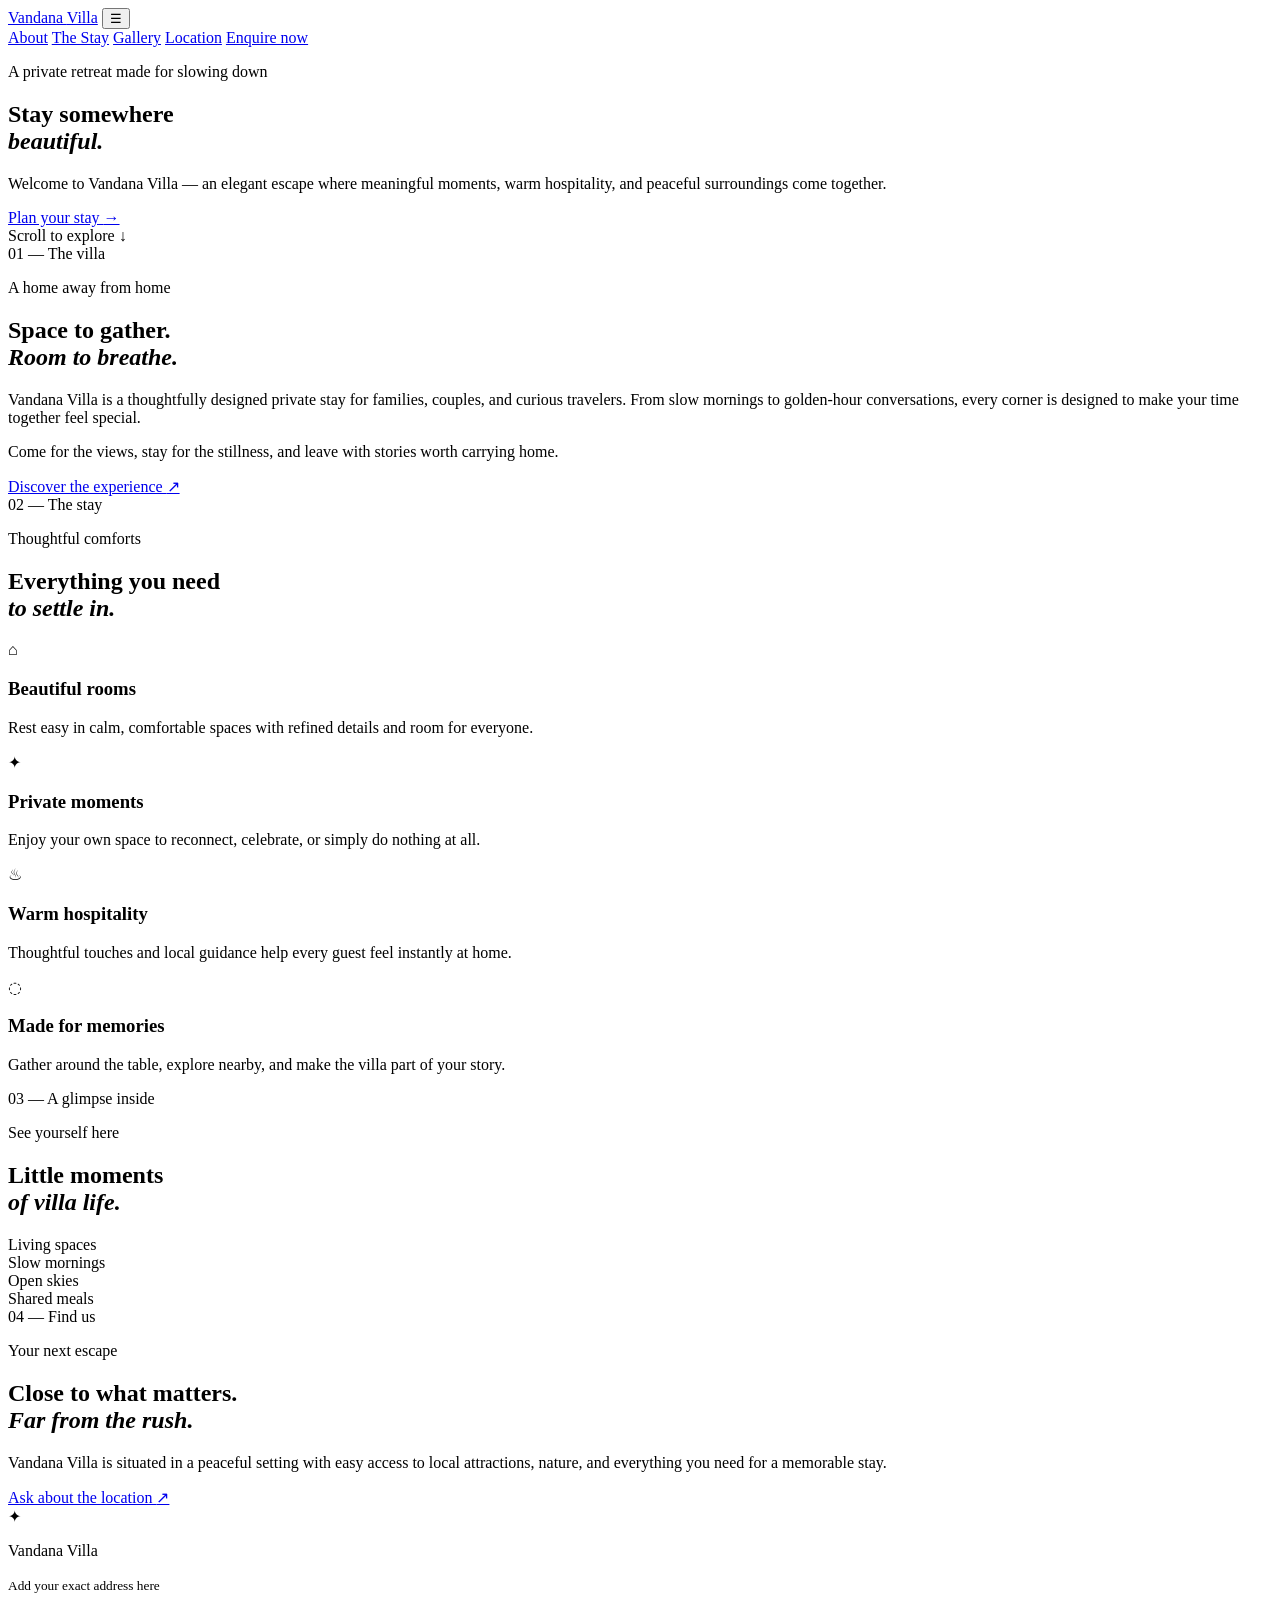
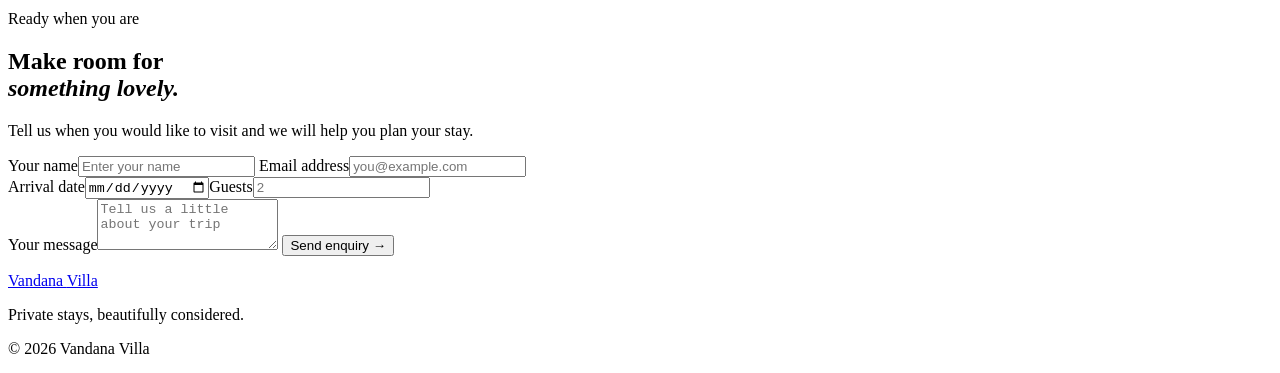
==== commit d429195b: "Rename index (1).html to index.html" ====
--- a/index.html
+++ b/index.html
@@ -1,446 +1,105 @@
 <!DOCTYPE html>
 <html lang="en">
 <head>
-  <meta charset="UTF-8">
-  <meta name="viewport" content="width=device-width, initial-scale=1.0">
-  <meta name="description" content="Vandana Villa is a private villa in Gorai, Mumbai, offering comfortable spaces, a private pool and thoughtful amenities for relaxed family and group getaways.">
-  <meta name="keywords" content="Vandana Villa, private villa Gorai, villa with pool Gorai Mumbai, villa near Gorai Beach">
-  <meta name="author" content="Vandana Villa">
-  <meta name="robots" content="index, follow">
-  <meta name="theme-color" content="#171514">
-  <meta property="og:title" content="Vandana Villa | Private Villa in Gorai, Mumbai">
-  <meta property="og:description" content="Relax, enjoy and create memories at Vandana Villa, Gorai, Mumbai.">
-  <meta property="og:type" content="website">
-  <title>Vandana Villa | Private Villa in Gorai, Mumbai</title>
-
-  <link rel="preconnect" href="https://fonts.googleapis.com">
-  <link rel="preconnect" href="https://fonts.gstatic.com" crossorigin>
-  <link href="https://fonts.googleapis.com/css2?family=Cormorant+Garamond:wght@500;600;700&family=Montserrat:wght@400;500;600;700&display=swap" rel="stylesheet">
-  <link rel="stylesheet" href="https://cdnjs.cloudflare.com/ajax/libs/font-awesome/6.5.2/css/all.min.css">
-  <link rel="stylesheet" href="style.css">
-  <link rel="icon" type="image/png" href="logo.png">
+  <meta charset="UTF-8" />
+  <meta name="viewport" content="width=device-width, initial-scale=1.0" />
+  <meta name="description" content="Vandana Villa — an elegant private retreat for families, couples, and travelers." />
+  <title>Vandana Villa | Your Private Escape</title>
+  <link rel="preconnect" href="https://fonts.googleapis.com" />
+  <link rel="preconnect" href="https://fonts.gstatic.com" crossorigin />
+  <link href="https://fonts.googleapis.com/css2?family=DM+Sans:wght@400;500;600&family=Playfair+Display:wght@500;600;700&display=swap" rel="stylesheet" />
+  <link rel="stylesheet" href="style.css" />
 </head>
-
 <body>
-  <div class="page-loader" id="pageLoader" aria-hidden="true">
-    <img src="logo.png" alt="" width="76" height="76">
-    <span>Vandana Villa</span>
-  </div>
-
-  <header class="site-header" id="navbar">
-    <div class="nav-container">
-      <a href="#home" class="brand" aria-label="Vandana Villa Home">
-        <img src="logo.png" alt="Vandana Villa" width="58" height="58">
-        <span class="brand-copy">
-          <strong>Vandana Villa</strong>
-          <small>Relax • Enjoy • Memories</small>
-        </span>
-      </a>
-
-      <nav class="desktop-nav" aria-label="Primary navigation">
-        <a href="#home">Home</a>
+  <header class="site-header" id="top">
+    <nav class="nav container" aria-label="Main navigation">
+      <a class="brand" href="#top">Vandana <span>Villa</span></a>
+      <button class="menu-toggle" aria-label="Open menu" aria-expanded="false">☰</button>
+      <div class="nav-links">
         <a href="#about">About</a>
-        <a href="#spaces">Spaces</a>
-        <a href="#amenities">Amenities</a>
+        <a href="#stay">The Stay</a>
         <a href="#gallery">Gallery</a>
-        <a href="#beaches">Nearby Beaches</a>
         <a href="#location">Location</a>
-        <a href="#enquiry">Enquiry</a>
-      </nav>
-
-      <button class="menu-button" id="menuButton" type="button"
-        aria-label="Open navigation menu" aria-expanded="false" aria-controls="mobileMenu">
-        <span></span><span></span><span></span>
-      </button>
-    </div>
-
-    <nav class="mobile-menu" id="mobileMenu" aria-label="Mobile navigation">
-      <a href="#home">Home</a>
-      <a href="#about">About</a>
-      <a href="#spaces">Spaces</a>
-      <a href="#amenities">Amenities</a>
-      <a href="#gallery">Gallery</a>
-      <a href="#beaches">Nearby Beaches</a>
-      <a href="#location">Location</a>
-      <a href="#enquiry">Enquiry</a>
+        <a class="nav-cta" href="#contact">Enquire now</a>
+      </div>
     </nav>
   </header>
 
   <main>
-    <section id="home" class="hero">
-      <div class="hero-media">
-        <img src="hero.jpg" alt="Vandana Villa in Gorai, Mumbai" width="1920" height="1080" fetchpriority="high">
+    <section class="hero">
+      <div class="hero-overlay"></div>
+      <div class="hero-content container">
+        <p class="eyebrow">A private retreat made for slowing down</p>
+        <h1>Stay somewhere<br /><em>beautiful.</em></h1>
+        <p class="hero-text">Welcome to Vandana Villa — an elegant escape where meaningful moments, warm hospitality, and peaceful surroundings come together.</p>
+        <a class="button button-primary" href="#contact">Plan your stay <span>→</span></a>
       </div>
-      <div class="hero-shade"></div>
-      <div class="hero-glow"></div>
-
-      <div class="hero-content reveal">
-        <span class="eyebrow hero-eyebrow">LUXURY • RELAXING • MEMORABLE</span>
-        <h1>Your Private Escape in Gorai</h1>
-        <p>A private villa designed for comfortable stays, meaningful time together and relaxed getaways near the coast of Gorai.</p>
-        <div class="hero-actions">
-          <a href="#gallery" class="btn btn-primary"><span>Explore Villa</span><i class="fa-solid fa-arrow-right"></i></a>
-        </div>
-      </div>
-
-      <div class="hero-bottom">
-        <span>Gorai • Mumbai</span>
-        <span class="hero-line"></span>
-        <span>Private Villa Experience</span>
-      </div>
-
-      <a href="#about" class="scroll-indicator" aria-label="Scroll to About">
-        <span>SCROLL</span><i class="fa-solid fa-arrow-down"></i>
-      </a>
+      <div class="scroll-note">Scroll to explore <span>↓</span></div>
     </section>
 
-    <section id="about" class="about section">
-      <div class="container">
-        <div class="section-heading split-heading reveal">
-          <div>
-            <span class="eyebrow">ABOUT VANDANA VILLA</span>
-            <h2>Space to Slow Down,<br>Moments to Remember.</h2>
-          </div>
-          <p>Designed for families and groups who value privacy, comfort and quality time together.</p>
+    <section class="intro section container" id="about">
+      <div class="section-label">01 — The villa</div>
+      <div class="intro-grid">
+        <div>
+          <p class="eyebrow">A home away from home</p>
+          <h2>Space to gather.<br /><em>Room to breathe.</em></h2>
         </div>
-
-        <div class="about-grid">
-          <div class="about-image reveal">
-            <div class="image-frame image-frame-large">
-              <img src="about.jpg" alt="Vandana Villa interior" loading="lazy">
-              <span class="image-tag">Gorai, Mumbai</span>
-            </div>
-          </div>
-
-          <div class="about-content reveal">
-            <p class="lead">Vandana Villa is a thoughtfully designed private getaway in Gorai, Mumbai, created for people who want to step away from the rush and spend time together.</p>
-            <p>With spacious living areas, comfortable bedrooms, kitchens and a private pool, the villa brings together the ease of a home with the feeling of a relaxed holiday escape.</p>
-            <p>Whether it is a family gathering, a quiet break or an unhurried weekend away, the setting is made for simple moments that become lasting memories.</p>
-
-            <div class="about-facts">
-              <div class="fact-card"><strong>4</strong><span>Bedrooms</span></div>
-              <div class="fact-card"><strong>2</strong><span>Living Areas</span></div>
-              <div class="fact-card"><strong>2</strong><span>Kitchens</span></div>
-              <div class="fact-card"><strong>1</strong><span>Private Pool</span></div>
-            </div>
-          </div>
+        <div class="intro-copy">
+          <p>Vandana Villa is a thoughtfully designed private stay for families, couples, and curious travelers. From slow mornings to golden-hour conversations, every corner is designed to make your time together feel special.</p>
+          <p>Come for the views, stay for the stillness, and leave with stories worth carrying home.</p>
+          <a class="text-link" href="#stay">Discover the experience <span>↗</span></a>
         </div>
       </div>
     </section>
 
-    <section id="spaces" class="spaces section">
+    <section class="stay section" id="stay">
       <div class="container">
-        <div class="section-heading centered reveal">
-          <span class="eyebrow">YOUR SPACE</span>
-          <h2>Made for Living, Laughing & Unwinding.</h2>
-          <p>Different corners of the villa come together to make your stay feel easy and unhurried.</p>
+        <div class="section-heading">
+          <div class="section-label">02 — The stay</div>
+          <div><p class="eyebrow">Thoughtful comforts</p><h2>Everything you need<br /><em>to settle in.</em></h2></div>
         </div>
-
-        <div class="spaces-grid">
-          <article class="space-card space-feature reveal">
-            <div class="space-card-bg" style="background-image:url('gallery1.jpg')"></div>
-            <div class="space-overlay"></div>
-            <div class="space-content">
-              <span>01</span><h3>Bedrooms</h3>
-              <p>Comfortable private spaces to rest and recharge.</p>
-            </div>
-          </article>
-
-          <article class="space-card reveal">
-            <div class="space-card-bg" style="background-image:url('gallery2.jpg')"></div>
-            <div class="space-overlay"></div>
-            <div class="space-content">
-              <span>02</span><h3>Living Areas</h3>
-              <p>Room to sit together, talk and spend slow evenings.</p>
-            </div>
-          </article>
-
-          <article class="space-card reveal">
-            <div class="space-card-bg" style="background-image:url('gallery3.jpg')"></div>
-            <div class="space-overlay"></div>
-            <div class="space-content">
-              <span>03</span><h3>Kitchens</h3>
-              <p>Convenient spaces for meals and everyday villa living.</p>
-            </div>
-          </article>
-
-          <article class="space-card reveal">
-            <div class="space-card-bg" style="background-image:url('gallery4.jpg')"></div>
-            <div class="space-overlay"></div>
-            <div class="space-content">
-              <span>04</span><h3>Private Pool</h3>
-              <p>Unhurried pool time, whenever you feel like slowing down.</p>
-            </div>
-          </article>
-
-          <article class="space-card reveal">
-            <div class="space-card-bg" style="background-image:url('gallery5.jpg')"></div>
-            <div class="space-overlay"></div>
-            <div class="space-content">
-              <span>05</span><h3>Indoor Games</h3>
-              <p>Keep the group entertained when you stay in.</p>
-            </div>
-          </article>
+        <div class="feature-grid">
+          <article class="feature-card"><div class="feature-icon">⌂</div><h3>Beautiful rooms</h3><p>Rest easy in calm, comfortable spaces with refined details and room for everyone.</p></article>
+          <article class="feature-card"><div class="feature-icon">✦</div><h3>Private moments</h3><p>Enjoy your own space to reconnect, celebrate, or simply do nothing at all.</p></article>
+          <article class="feature-card"><div class="feature-icon">♨</div><h3>Warm hospitality</h3><p>Thoughtful touches and local guidance help every guest feel instantly at home.</p></article>
+          <article class="feature-card"><div class="feature-icon">◌</div><h3>Made for memories</h3><p>Gather around the table, explore nearby, and make the villa part of your story.</p></article>
         </div>
       </div>
     </section>
 
-    <section id="amenities" class="amenities-section section">
-      <div class="container">
-        <div class="section-heading centered reveal">
-          <span class="eyebrow">AMENITIES</span>
-          <h2>Comfort in Every Detail.</h2>
-          <p>Explore the thoughtful features available at Vandana Villa.</p>
-        </div>
-
-        <div class="amenities-grid">
-          <article class="amenity-card reveal" tabindex="0" data-title="Bedrooms" data-description="Comfortable bedrooms provide dedicated spaces to rest and recharge during your stay at Vandana Villa.">
-            <div class="amenity-icon">🛏️</div><div class="amenity-content"><h3>Bedrooms</h3><span>Discover</span></div><i class="fa-solid fa-arrow-up-right-from-square amenity-arrow"></i>
-          </article>
-          <article class="amenity-card reveal" tabindex="0" data-title="Living Areas" data-description="Spacious living areas provide comfortable spaces for conversations, relaxing together and spending quality time indoors.">
-            <div class="amenity-icon">🛋️</div><div class="amenity-content"><h3>Living Areas</h3><span>Discover</span></div><i class="fa-solid fa-arrow-up-right-from-square amenity-arrow"></i>
-          </article>
-          <article class="amenity-card reveal" tabindex="0" data-title="Kitchen" data-description="Kitchen spaces provide convenient flexibility for preparing meals and enjoying time together at the villa.">
-            <div class="amenity-icon">🍳</div><div class="amenity-content"><h3>Kitchen</h3><span>Discover</span></div><i class="fa-solid fa-arrow-up-right-from-square amenity-arrow"></i>
-          </article>
-          <article class="amenity-card reveal" tabindex="0" data-title="Private Pool" data-description="Enjoy private pool time to relax, refresh and spend unhurried moments together.">
-            <div class="amenity-icon">🏊</div><div class="amenity-content"><h3>Private Pool</h3><span>Discover</span></div><i class="fa-solid fa-arrow-up-right-from-square amenity-arrow"></i>
-          </article>
-          <article class="amenity-card reveal" tabindex="0" data-title="Wi-Fi" data-description="Stay connected throughout your time at Vandana Villa with convenient Wi-Fi access.">
-            <div class="amenity-icon">📶</div><div class="amenity-content"><h3>Wi-Fi</h3><span>Discover</span></div><i class="fa-solid fa-arrow-up-right-from-square amenity-arrow"></i>
-          </article>
-          <article class="amenity-card reveal" tabindex="0" data-title="BBQ" data-description="Enjoy relaxed evenings and shared meals with a BBQ experience for family and friends.">
-            <div class="amenity-icon">🔥</div><div class="amenity-content"><h3>BBQ</h3><span>Discover</span></div><i class="fa-solid fa-arrow-up-right-from-square amenity-arrow"></i>
-          </article>
-          <article class="amenity-card reveal" tabindex="0" data-title="Indoor Games" data-description="Keep the group entertained indoors with games and fun moments together.">
-            <div class="amenity-icon">🎮</div><div class="amenity-content"><h3>Indoor Games</h3><span>Discover</span></div><i class="fa-solid fa-arrow-up-right-from-square amenity-arrow"></i>
-          </article>
-          <article class="amenity-card reveal" tabindex="0" data-title="Clean Washroom" data-description="Clean and well-maintained washrooms are provided for everyday comfort and convenience.">
-            <div class="amenity-icon">🚿</div><div class="amenity-content"><h3>Clean Washroom</h3><span>Discover</span></div><i class="fa-solid fa-arrow-up-right-from-square amenity-arrow"></i>
-          </article>
-          <article class="amenity-card reveal" tabindex="0" data-title="Surroundings" data-description="Enjoy the relaxed surroundings of Gorai and the peaceful atmosphere around Vandana Villa.">
-            <div class="amenity-icon">🌿</div><div class="amenity-content"><h3>Surroundings</h3><span>Discover</span></div><i class="fa-solid fa-arrow-up-right-from-square amenity-arrow"></i>
-          </article>
-        </div>
+    <section class="gallery section container" id="gallery">
+      <div class="section-heading gallery-heading"><div class="section-label">03 — A glimpse inside</div><div><p class="eyebrow">See yourself here</p><h2>Little moments<br /><em>of villa life.</em></h2></div></div>
+      <div class="gallery-grid">
+        <div class="gallery-image image-one"><span>Living spaces</span></div>
+        <div class="gallery-image image-two"><span>Slow mornings</span></div>
+        <div class="gallery-image image-three"><span>Open skies</span></div>
+        <div class="gallery-image image-four"><span>Shared meals</span></div>
       </div>
     </section>
 
-    <div id="amenityModal" class="amenity-modal" aria-hidden="true">
-      <div class="amenity-modal-content" role="dialog" aria-modal="true" aria-labelledby="amenityModalTitle">
-        <button id="amenityModalClose" class="amenity-modal-close" type="button" aria-label="Close">&times;</button>
-        <div class="modal-icon" id="amenityModalIcon">✨</div>
-        <h2 id="amenityModalTitle" class="amenity-modal-title">Amenity</h2>
-        <p id="amenityModalText" class="amenity-modal-text">Discover more about this amenity.</p>
-      </div>
-    </div>
-
-    <section id="gallery" class="gallery-section section">
-      <div class="container">
-        <div class="section-heading split-heading reveal">
-          <div>
-            <span class="eyebrow">GALLERY</span>
-            <h2>A Glimpse of<br>Vandana Villa.</h2>
-          </div>
-          <p>Take a visual walk through the spaces, corners and atmosphere of your private escape.</p>
-        </div>
-
-        <div class="gallery-grid">
-          <figure class="gallery-item gallery-large reveal"><img src="gallery1.jpg" alt="Vandana Villa living area" loading="lazy"><figcaption>Living Area</figcaption></figure>
-          <figure class="gallery-item reveal"><img src="gallery2.jpg" alt="Vandana Villa bedroom" loading="lazy"><figcaption>Bedroom</figcaption></figure>
-          <figure class="gallery-item gallery-tall reveal"><img src="gallery3.jpg" alt="Vandana Villa kitchen" loading="lazy"><figcaption>Kitchen</figcaption></figure>
-          <figure class="gallery-item reveal"><img src="gallery4.jpg" alt="Vandana Villa private pool" loading="lazy"><figcaption>Private Pool</figcaption></figure>
-          <figure class="gallery-item gallery-wide reveal"><img src="gallery5.jpg" alt="Vandana Villa interior" loading="lazy"><figcaption>Villa Interior</figcaption></figure>
-          <figure class="gallery-item reveal"><img src="gallery6.jpg" alt="Vandana Villa" loading="lazy"><figcaption>Vandana Villa</figcaption></figure>
-        </div>
+    <section class="location section" id="location">
+      <div class="container location-grid">
+        <div><div class="section-label">04 — Find us</div><p class="eyebrow">Your next escape</p><h2>Close to what matters.<br /><em>Far from the rush.</em></h2><p class="location-copy">Vandana Villa is situated in a peaceful setting with easy access to local attractions, nature, and everything you need for a memorable stay.</p><a class="text-link" href="#contact">Ask about the location <span>↗</span></a></div>
+        <div class="map-card"><div class="map-pin">✦</div><p>Vandana Villa</p><small>Add your exact address here</small></div>
       </div>
     </section>
 
-    <section id="beaches" class="beaches-section section">
-      <div class="container">
-        <div class="section-heading centered reveal">
-          <span class="eyebrow">NEARBY BEACHES</span>
-          <h2>Close to the Coast.</h2>
-          <p>Approximate drive times from Vandana Villa. Actual travel time may vary with traffic and route conditions.</p>
-        </div>
-
-        <div class="beach-grid">
-          <article class="beach-card beach-card-gorai reveal">
-            <div class="beach-emoji">🌊</div>
-            <div class="beach-time">Approx. 10 min drive</div>
-            <h3>Gorai Beach</h3>
-            <p>A popular nearby beach offering a relaxed coastal atmosphere.</p>
-            <a href="https://maps.app.goo.gl/XC7dPrC4SvQaHHgA9?g_st=ac" class="direction-button" target="_blank" rel="noopener noreferrer"><i class="fa-solid fa-location-dot"></i> Get Directions</a>
-          </article>
-
-          <article class="beach-card beach-card-culvem reveal">
-            <div class="beach-emoji">🏝️</div>
-            <div class="beach-time">Approx. 5 min drive</div>
-            <h3>Culvem Beach</h3>
-            <p>A quieter coastal destination suitable for a relaxed seaside outing.</p>
-            <a href="https://maps.app.goo.gl/XR7mRGV5pE52k5wq7?g_st=ac" class="direction-button" target="_blank" rel="noopener noreferrer"><i class="fa-solid fa-location-dot"></i> Get Directions</a>
-          </article>
-
-          <article class="beach-card beach-card-manori reveal">
-            <div class="beach-emoji">🌴</div>
-            <div class="beach-time">Approx. 10 min drive</div>
-            <h3>Manori Beach</h3>
-            <p>A laid-back coastal destination near the Gorai-Manori area.</p>
-            <a href="https://maps.app.goo.gl/zY9nTRXbHdAQPasY9?g_st=ac" class="direction-button" target="_blank" rel="noopener noreferrer"><i class="fa-solid fa-location-dot"></i> Get Directions</a>
-          </article>
-        </div>
-      </div>
-    </section>
-
-    <section id="reach" class="reach-section section">
-      <div class="container">
-        <div class="section-heading centered reveal">
-          <span class="eyebrow">HOW TO REACH</span>
-          <h2>Getting to Vandana Villa.</h2>
-          <p>Simple route information for reaching the Gorai area.</p>
-        </div>
-
-        <div class="reach-grid">
-          <article class="reach-card reveal">
-            <div class="reach-icon"><i class="fa-solid fa-train"></i></div>
-            <div><h3>By Railway</h3><p>Reach the convenient railway connection for the Gorai area and continue your journey by road toward the villa.</p></div>
-          </article>
-          <article class="reach-card reveal">
-            <div class="reach-icon"><i class="fa-solid fa-ferry"></i></div>
-            <div><h3>By Ferry</h3><p>Ferry routes around the Gorai-Manori side provide another scenic way to reach the surrounding area.</p></div>
-          </article>
-        </div>
-
-        <div class="reach-map-link reveal">
-          <a href="https://maps.app.goo.gl/JPHeo24jy92PJoMo8?g_st=ac" class="direction-button" target="_blank" rel="noopener noreferrer"><i class="fa-solid fa-map-location-dot"></i> Open Route in Google Maps</a>
-        </div>
-      </div>
-    </section>
-
-    <section id="location" class="location-section section">
-      <div class="container">
-        <div class="section-heading centered reveal">
-          <span class="eyebrow">LOCATION</span>
-          <h2>Find Vandana Villa.</h2>
-          <p>Located in the Gorai area of Mumbai, surrounded by a relaxed coastal atmosphere.</p>
-        </div>
-
-        <div class="location-grid">
-          <div class="location-content reveal">
-            <span class="location-kicker">GORAI, MUMBAI</span>
-            <h2>Come a little slower.</h2>
-            <div class="location-address">
-              <span class="location-icon"><i class="fa-solid fa-location-dot"></i></span>
-              <div>
-                <strong>Vandana Villa</strong>
-                <p>Near Rehcruz D Retreat, Culvem Village, Gorai,<br>Mumbai, Maharashtra 400091</p>
-              </div>
-            </div>
-            <a href="https://maps.app.goo.gl/JPHeo24jy92PJoMo8?g_st=ac" class="direction-button" target="_blank" rel="noopener noreferrer"><i class="fa-solid fa-location-arrow"></i> Open in Google Maps</a>
-          </div>
-
-          <div class="map-container reveal">
-            <iframe
-              src="https://www.google.com/maps?q=Vandana%20Villa%2C%20Near%20Rehcruz%20D%20Retreat%2C%20Culvem%20Village%2C%20Gorai%2C%20Mumbai%2C%20Maharashtra%20400091&output=embed"
-              title="Vandana Villa, Gorai Mumbai"
-              loading="lazy"
-              allowfullscreen
-              referrerpolicy="no-referrer-when-downgrade"></iframe>
-          </div>
-        </div>
-      </div>
-    </section>
-
-    <section id="enquiry" class="enquiry-section section">
-      <div class="container">
-        <div class="enquiry-grid">
-          <div class="enquiry-content reveal">
-            <span class="eyebrow">ENQUIRY</span>
-            <h2>Planning Your Next Escape?</h2>
-            <p>Tell us a little about your plans and send your enquiry directly through WhatsApp.</p>
-            <div class="enquiry-note">
-              <span>01</span>
-              <p>Fill in your details. Your message will open in WhatsApp ready to send.</p>
-            </div>
-            <div class="enquiry-note">
-              <span>02</span>
-              <p>No online booking is processed on this website.</p>
-            </div>
-          </div>
-
-          <div class="enquiry-form-wrapper reveal">
-            <form class="enquiry-form" id="enquiryForm">
-              <div class="form-group">
-                <label for="name">Full Name</label>
-                <input type="text" id="name" name="name" placeholder="Your name" autocomplete="name" required>
-              </div>
-              <div class="form-group">
-                <label for="phone">WhatsApp / Phone</label>
-                <input type="tel" id="phone" name="phone" placeholder="Your WhatsApp number" autocomplete="tel" required>
-              </div>
-              <div class="form-group">
-                <label for="date">Preferred Date</label>
-                <input type="date" id="date" name="date">
-              </div>
-              <div class="form-group">
-                <label for="guests">Guests</label>
-                <input type="number" id="guests" name="guests" min="1" placeholder="Number of guests">
-              </div>
-              <div class="form-group form-full">
-                <label for="message">Message</label>
-                <textarea id="message" name="message" placeholder="Tell us about your plans..."></textarea>
-              </div>
-              <button type="submit" class="enquiry-submit"><span>Send Enquiry</span><i class="fa-solid fa-arrow-right"></i></button>
-              <div class="form-message" role="status" aria-live="polite"></div>
-            </form>
-          </div>
-        </div>
-      </div>
-    </section>
-
-    <section class="final-cta">
-      <div class="container">
-        <div class="final-cta-content reveal">
-          <span class="eyebrow">VANDANA VILLA • GORAI</span>
-          <h2>Relax. Enjoy. Make Memories.</h2>
-          <p>Discover a more relaxed way to spend time together in Gorai, Mumbai.</p>
-          <a href="#enquiry" class="btn btn-primary"><span>Make an Enquiry</span><i class="fa-solid fa-arrow-right"></i></a>
-        </div>
+    <section class="contact section container" id="contact">
+      <div class="contact-card">
+        <div><p class="eyebrow">Ready when you are</p><h2>Make room for<br /><em>something lovely.</em></h2><p>Tell us when you would like to visit and we will help you plan your stay.</p></div>
+        <form id="inquiry-form" class="inquiry-form">
+          <label>Your name<input type="text" name="name" placeholder="Enter your name" required /></label>
+          <label>Email address<input type="email" name="email" placeholder="you@example.com" required /></label>
+          <div class="form-row"><label>Arrival date<input type="date" name="arrival" /></label><label>Guests<input type="number" name="guests" min="1" placeholder="2" /></label></div>
+          <label>Your message<textarea name="message" rows="3" placeholder="Tell us a little about your trip"></textarea></label>
+          <button class="button button-dark" type="submit">Send enquiry <span>→</span></button>
+          <p class="form-status" aria-live="polite"></p>
+        </form>
       </div>
     </section>
   </main>
 
-  <footer class="site-footer" id="footer">
-    <div class="container footer-container">
-      <div class="footer-brand">
-        <a href="#home" class="footer-logo">
-          <img src="logo.png" alt="Vandana Villa" width="70" height="70">
-          <span><strong>Vandana Villa</strong><small>Relax • Enjoy • Memories</small></span>
-        </a>
-      </div>
-
-      <div class="footer-address">
-        <p>Near Rehcruz D Retreat,<br>Culvem Village, Gorai,<br>Mumbai, Maharashtra 400091</p>
-      </div>
-
-      <div class="footer-social">
-        <p class="footer-label">Follow Us</p>
-        <div class="social-links">
-          <a href="https://www.instagram.com/vandana_villa?igsh=MWVzbWk0OWpkaWRxaA==&igsi=MWVzbWk0OWpkaWRxaA==" target="_blank" rel="noopener noreferrer" aria-label="Vandana Villa on Instagram"><i class="fa-brands fa-instagram"></i></a>
-          <a href="https://www.facebook.com/share/1DFAiP7jhh/" target="_blank" rel="noopener noreferrer" aria-label="Vandana Villa on Facebook"><i class="fa-brands fa-facebook-f"></i></a>
-        </div>
-      </div>
-    </div>
-    <div class="footer-bottom"><p>© <span id="currentYear"></span> Vandana Villa. All rights reserved.</p></div>
-  </footer>
-
-  <button id="scrollTopBtn" class="scroll-top" type="button" aria-label="Scroll to top"><i class="fa-solid fa-arrow-up"></i></button>
-
-  <div id="galleryLightbox" class="gallery-lightbox" aria-hidden="true">
-    <button id="galleryLightboxClose" class="gallery-lightbox-close" type="button" aria-label="Close image">&times;</button>
-    <img id="galleryLightboxImage" class="gallery-lightbox-image" src="" alt="">
-    <div class="lightbox-caption" id="lightboxCaption"></div>
-  </div>
-
-  <script src="script.js" defer></script>
+  <footer class="footer"><div class="container footer-inner"><a class="brand" href="#top">Vandana <span>Villa</span></a><p>Private stays, beautifully considered.</p><p>© <span id="year"></span> Vandana Villa</p></div></footer>
+  <script src="script.js"></script>
 </body>
 </html>
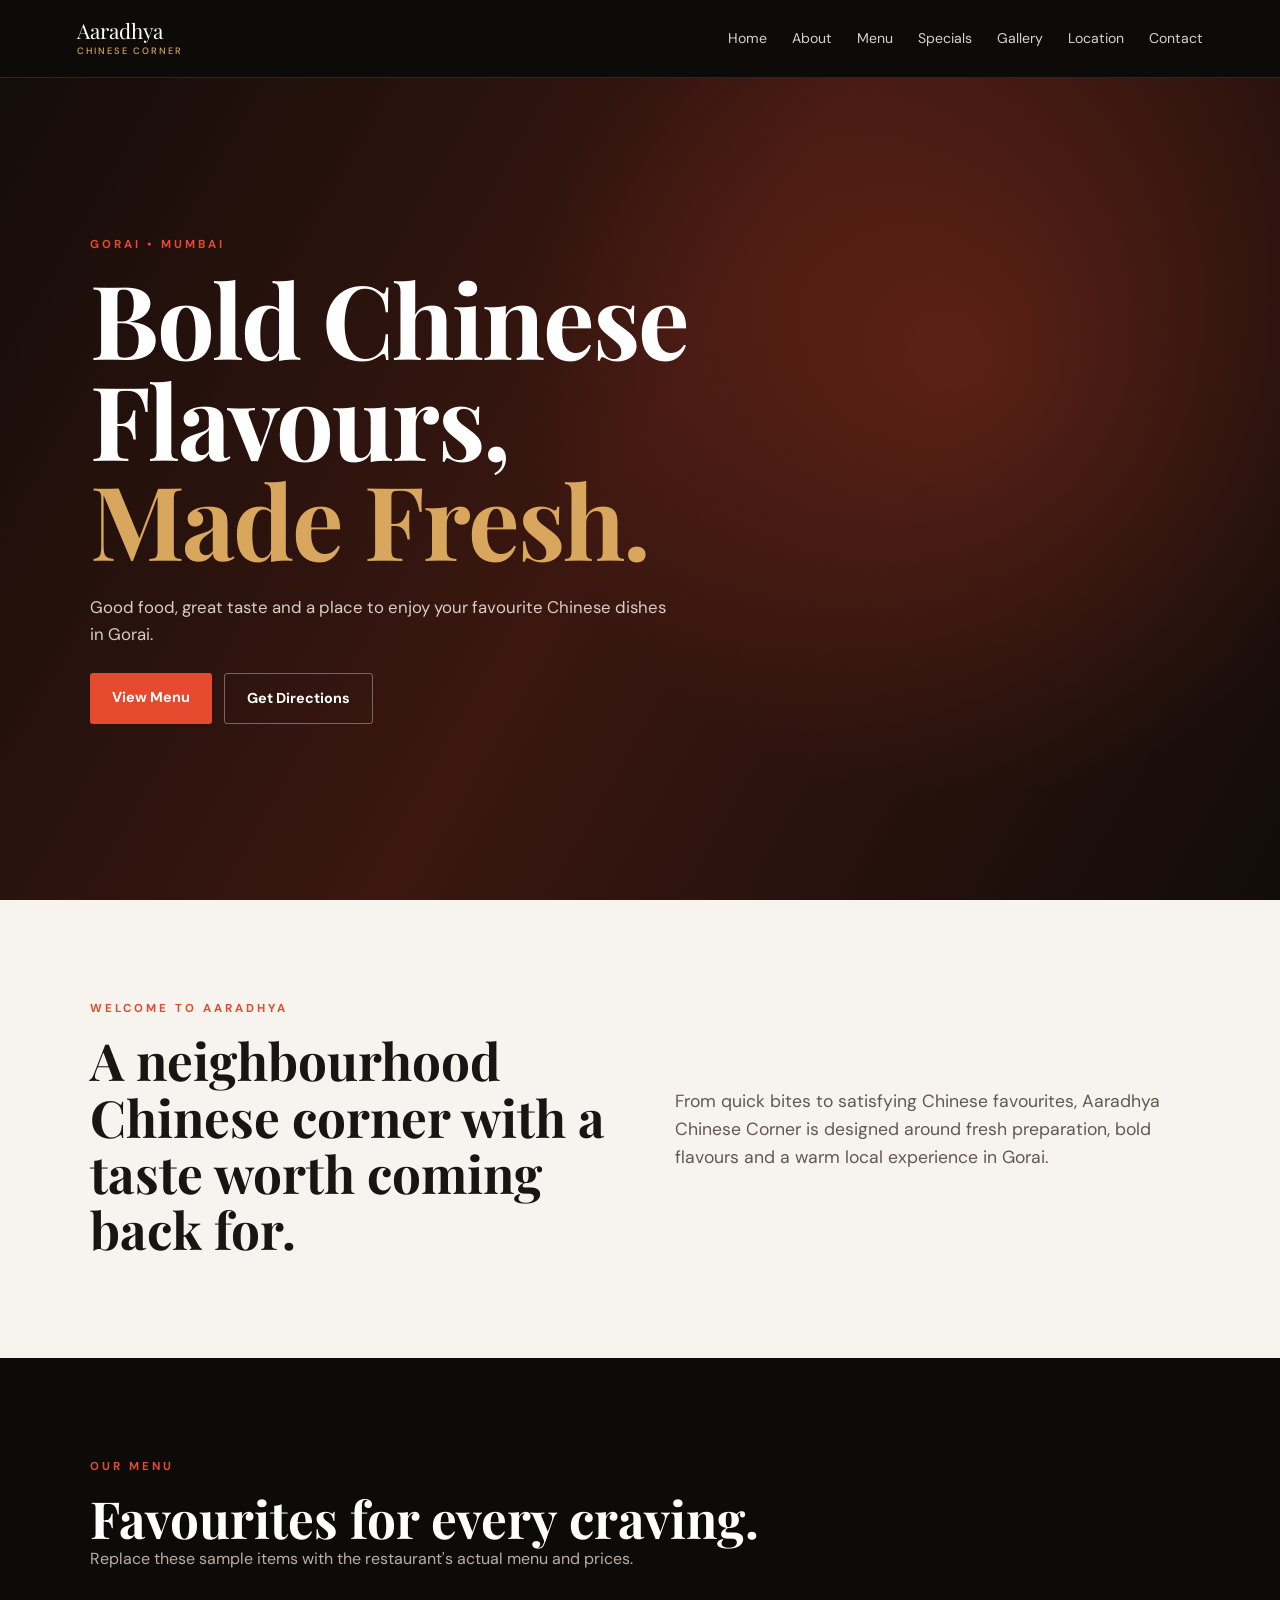
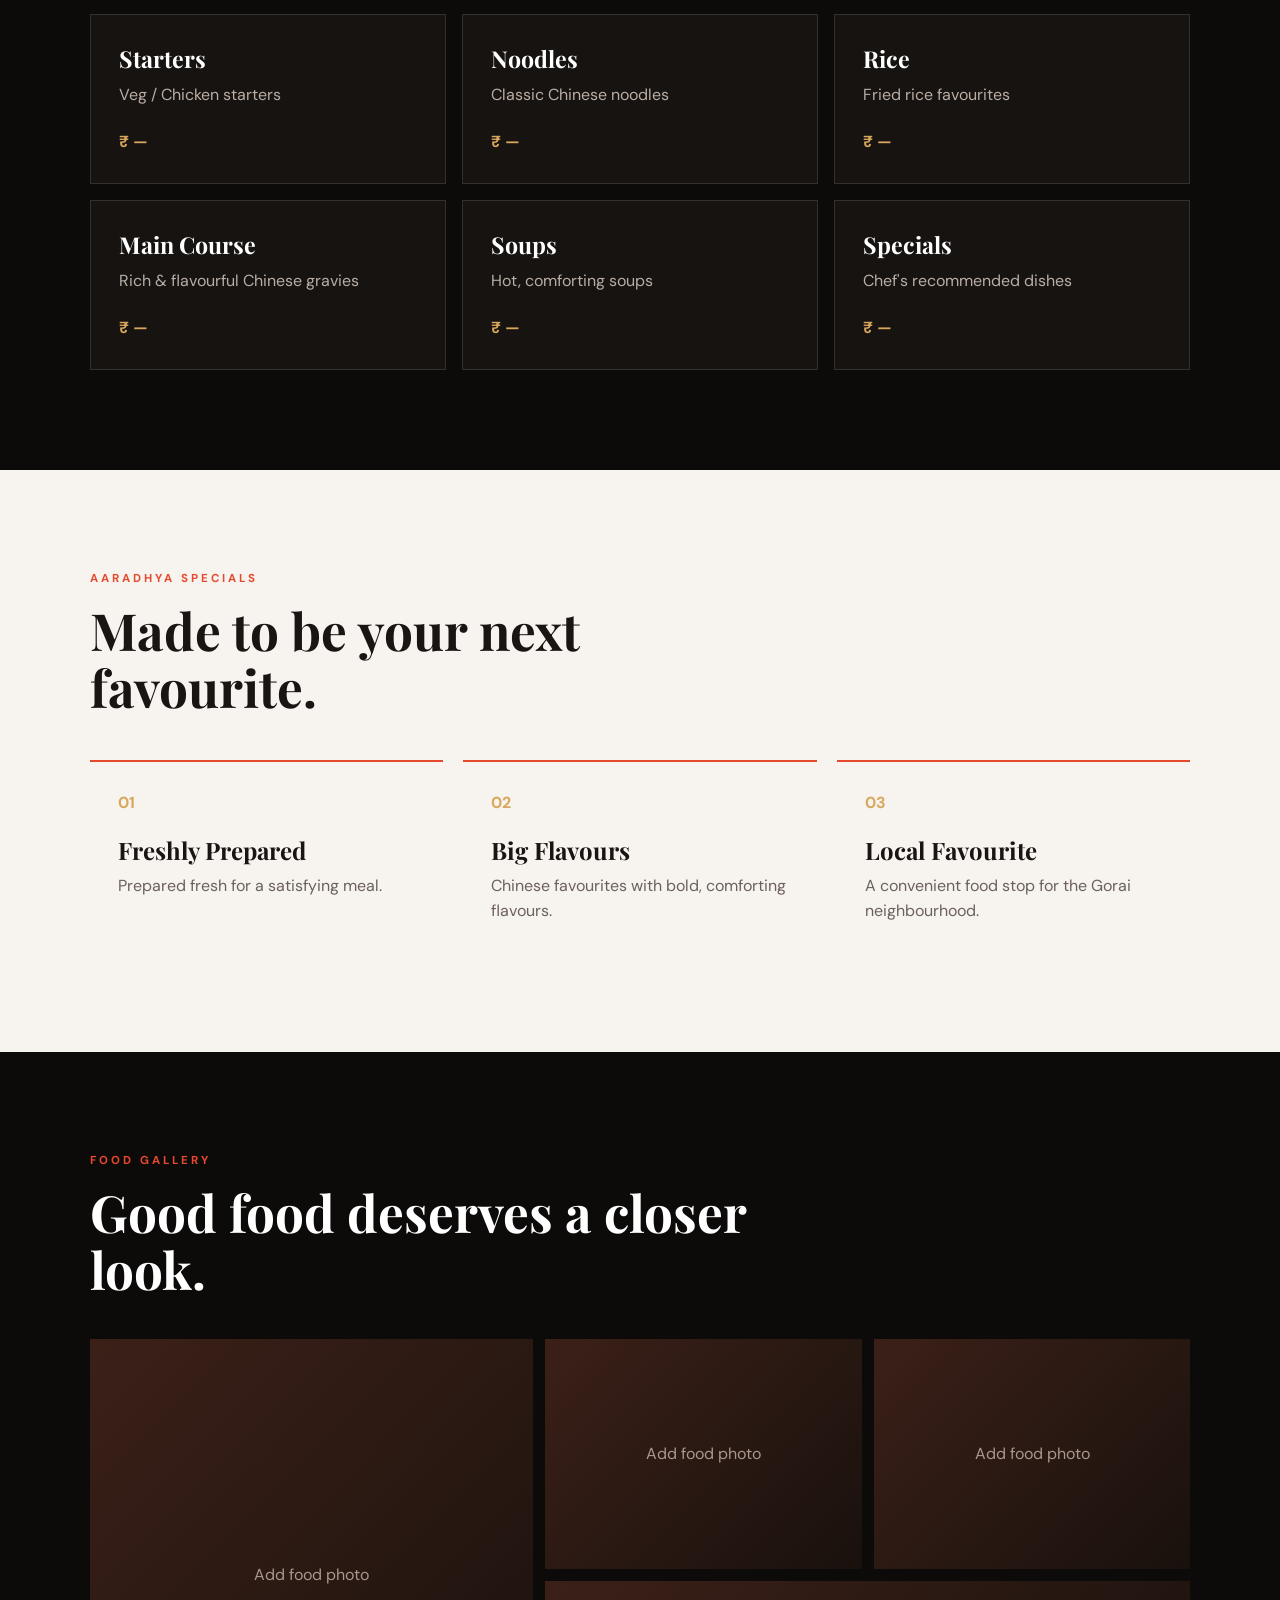
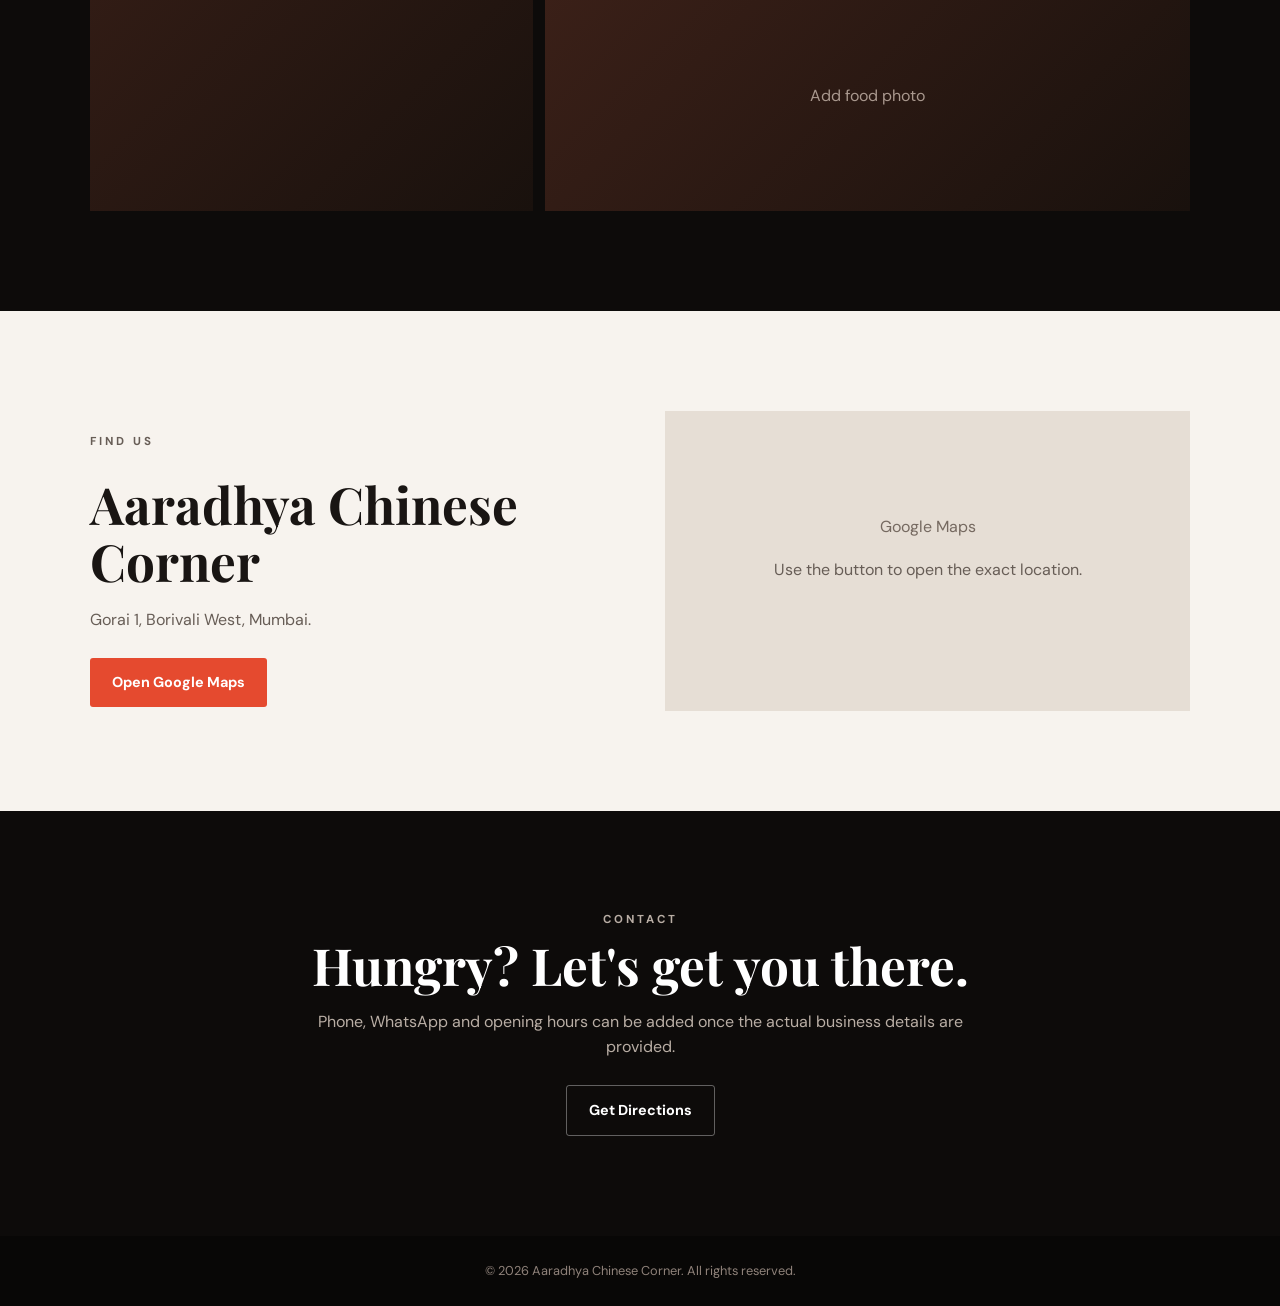
==== commit e7bd6ca5: "Add files via upload" ====
--- a/index.html
+++ b/index.html
@@ -1,105 +1,116 @@
 <!DOCTYPE html>
 <html lang="en">
 <head>
-  <meta charset="UTF-8" />
-  <meta name="viewport" content="width=device-width, initial-scale=1.0" />
-  <meta name="description" content="Vandana Villa — an elegant private retreat for families, couples, and travelers." />
-  <title>Vandana Villa | Your Private Escape</title>
-  <link rel="preconnect" href="https://fonts.googleapis.com" />
-  <link rel="preconnect" href="https://fonts.gstatic.com" crossorigin />
-  <link href="https://fonts.googleapis.com/css2?family=DM+Sans:wght@400;500;600&family=Playfair+Display:wght@500;600;700&display=swap" rel="stylesheet" />
-  <link rel="stylesheet" href="style.css" />
+  <meta charset="UTF-8">
+  <meta name="viewport" content="width=device-width, initial-scale=1.0">
+  <meta name="description" content="Aaradhya Chinese Corner - Chinese food in Gorai, Mumbai. View our menu, specials, gallery and location.">
+  <title>Aaradhya Chinese Corner | Gorai, Mumbai</title>
+  <link rel="stylesheet" href="style.css">
 </head>
 <body>
-  <header class="site-header" id="top">
-    <nav class="nav container" aria-label="Main navigation">
-      <a class="brand" href="#top">Vandana <span>Villa</span></a>
-      <button class="menu-toggle" aria-label="Open menu" aria-expanded="false">☰</button>
-      <div class="nav-links">
-        <a href="#about">About</a>
-        <a href="#stay">The Stay</a>
-        <a href="#gallery">Gallery</a>
-        <a href="#location">Location</a>
-        <a class="nav-cta" href="#contact">Enquire now</a>
-      </div>
+  <header class="navbar">
+    <a class="logo" href="#home">Aaradhya<span>Chinese Corner</span></a>
+    <button class="menu-toggle" aria-label="Open menu">☰</button>
+    <nav id="nav">
+      <a href="#home">Home</a>
+      <a href="#about">About</a>
+      <a href="#menu">Menu</a>
+      <a href="#specials">Specials</a>
+      <a href="#gallery">Gallery</a>
+      <a href="#location">Location</a>
+      <a href="#contact">Contact</a>
     </nav>
   </header>
 
   <main>
-    <section class="hero">
+    <section id="home" class="hero">
       <div class="hero-overlay"></div>
-      <div class="hero-content container">
-        <p class="eyebrow">A private retreat made for slowing down</p>
-        <h1>Stay somewhere<br /><em>beautiful.</em></h1>
-        <p class="hero-text">Welcome to Vandana Villa — an elegant escape where meaningful moments, warm hospitality, and peaceful surroundings come together.</p>
-        <a class="button button-primary" href="#contact">Plan your stay <span>→</span></a>
-      </div>
-      <div class="scroll-note">Scroll to explore <span>↓</span></div>
-    </section>
-
-    <section class="intro section container" id="about">
-      <div class="section-label">01 — The villa</div>
-      <div class="intro-grid">
-        <div>
-          <p class="eyebrow">A home away from home</p>
-          <h2>Space to gather.<br /><em>Room to breathe.</em></h2>
-        </div>
-        <div class="intro-copy">
-          <p>Vandana Villa is a thoughtfully designed private stay for families, couples, and curious travelers. From slow mornings to golden-hour conversations, every corner is designed to make your time together feel special.</p>
-          <p>Come for the views, stay for the stillness, and leave with stories worth carrying home.</p>
-          <a class="text-link" href="#stay">Discover the experience <span>↗</span></a>
+      <div class="hero-content">
+        <p class="eyebrow">GORAI • MUMBAI</p>
+        <h1>Bold Chinese Flavours,<br><span>Made Fresh.</span></h1>
+        <p>Good food, great taste and a place to enjoy your favourite Chinese dishes in Gorai.</p>
+        <div class="actions">
+          <a class="btn primary" href="#menu">View Menu</a>
+          <a class="btn outline" target="_blank" rel="noopener" href="https://maps.app.goo.gl/ygcnhQ9SN1jEigyt8">Get Directions</a>
         </div>
       </div>
     </section>
 
-    <section class="stay section" id="stay">
-      <div class="container">
-        <div class="section-heading">
-          <div class="section-label">02 — The stay</div>
-          <div><p class="eyebrow">Thoughtful comforts</p><h2>Everything you need<br /><em>to settle in.</em></h2></div>
-        </div>
-        <div class="feature-grid">
-          <article class="feature-card"><div class="feature-icon">⌂</div><h3>Beautiful rooms</h3><p>Rest easy in calm, comfortable spaces with refined details and room for everyone.</p></article>
-          <article class="feature-card"><div class="feature-icon">✦</div><h3>Private moments</h3><p>Enjoy your own space to reconnect, celebrate, or simply do nothing at all.</p></article>
-          <article class="feature-card"><div class="feature-icon">♨</div><h3>Warm hospitality</h3><p>Thoughtful touches and local guidance help every guest feel instantly at home.</p></article>
-          <article class="feature-card"><div class="feature-icon">◌</div><h3>Made for memories</h3><p>Gather around the table, explore nearby, and make the villa part of your story.</p></article>
-        </div>
+    <section id="about" class="section about">
+      <div>
+        <p class="eyebrow">WELCOME TO AARADHYA</p>
+        <h2>A neighbourhood Chinese corner with a taste worth coming back for.</h2>
+      </div>
+      <p>From quick bites to satisfying Chinese favourites, Aaradhya Chinese Corner is designed around fresh preparation, bold flavours and a warm local experience in Gorai.</p>
+    </section>
+
+    <section id="menu" class="section dark">
+      <div class="section-heading">
+        <p class="eyebrow">OUR MENU</p>
+        <h2>Favourites for every craving.</h2>
+        <p>Replace these sample items with the restaurant's actual menu and prices.</p>
+      </div>
+      <div class="menu-grid">
+        <article class="menu-card"><h3>Starters</h3><p>Veg / Chicken starters</p><strong>₹ —</strong></article>
+        <article class="menu-card"><h3>Noodles</h3><p>Classic Chinese noodles</p><strong>₹ —</strong></article>
+        <article class="menu-card"><h3>Rice</h3><p>Fried rice favourites</p><strong>₹ —</strong></article>
+        <article class="menu-card"><h3>Main Course</h3><p>Rich & flavourful Chinese gravies</p><strong>₹ —</strong></article>
+        <article class="menu-card"><h3>Soups</h3><p>Hot, comforting soups</p><strong>₹ —</strong></article>
+        <article class="menu-card"><h3>Specials</h3><p>Chef's recommended dishes</p><strong>₹ —</strong></article>
       </div>
     </section>
 
-    <section class="gallery section container" id="gallery">
-      <div class="section-heading gallery-heading"><div class="section-label">03 — A glimpse inside</div><div><p class="eyebrow">See yourself here</p><h2>Little moments<br /><em>of villa life.</em></h2></div></div>
-      <div class="gallery-grid">
-        <div class="gallery-image image-one"><span>Living spaces</span></div>
-        <div class="gallery-image image-two"><span>Slow mornings</span></div>
-        <div class="gallery-image image-three"><span>Open skies</span></div>
-        <div class="gallery-image image-four"><span>Shared meals</span></div>
+    <section id="specials" class="section">
+      <div class="section-heading">
+        <p class="eyebrow">AARADHYA SPECIALS</p>
+        <h2>Made to be your next favourite.</h2>
+      </div>
+      <div class="special-grid">
+        <div class="special"><span>01</span><h3>Freshly Prepared</h3><p>Prepared fresh for a satisfying meal.</p></div>
+        <div class="special"><span>02</span><h3>Big Flavours</h3><p>Chinese favourites with bold, comforting flavours.</p></div>
+        <div class="special"><span>03</span><h3>Local Favourite</h3><p>A convenient food stop for the Gorai neighbourhood.</p></div>
       </div>
     </section>
 
-    <section class="location section" id="location">
-      <div class="container location-grid">
-        <div><div class="section-label">04 — Find us</div><p class="eyebrow">Your next escape</p><h2>Close to what matters.<br /><em>Far from the rush.</em></h2><p class="location-copy">Vandana Villa is situated in a peaceful setting with easy access to local attractions, nature, and everything you need for a memorable stay.</p><a class="text-link" href="#contact">Ask about the location <span>↗</span></a></div>
-        <div class="map-card"><div class="map-pin">✦</div><p>Vandana Villa</p><small>Add your exact address here</small></div>
+    <section id="gallery" class="section gallery-section dark">
+      <div class="section-heading">
+        <p class="eyebrow">FOOD GALLERY</p>
+        <h2>Good food deserves a closer look.</h2>
+      </div>
+      <div class="gallery">
+        <div class="photo p1">Add food photo</div>
+        <div class="photo p2">Add food photo</div>
+        <div class="photo p3">Add food photo</div>
+        <div class="photo p4">Add food photo</div>
       </div>
     </section>
 
-    <section class="contact section container" id="contact">
-      <div class="contact-card">
-        <div><p class="eyebrow">Ready when you are</p><h2>Make room for<br /><em>something lovely.</em></h2><p>Tell us when you would like to visit and we will help you plan your stay.</p></div>
-        <form id="inquiry-form" class="inquiry-form">
-          <label>Your name<input type="text" name="name" placeholder="Enter your name" required /></label>
-          <label>Email address<input type="email" name="email" placeholder="you@example.com" required /></label>
-          <div class="form-row"><label>Arrival date<input type="date" name="arrival" /></label><label>Guests<input type="number" name="guests" min="1" placeholder="2" /></label></div>
-          <label>Your message<textarea name="message" rows="3" placeholder="Tell us a little about your trip"></textarea></label>
-          <button class="button button-dark" type="submit">Send enquiry <span>→</span></button>
-          <p class="form-status" aria-live="polite"></p>
-        </form>
+    <section id="location" class="section location">
+      <div>
+        <p class="eyebrow">FIND US</p>
+        <h2>Aaradhya Chinese Corner</h2>
+        <p>Gorai 1, Borivali West, Mumbai.</p>
+        <a class="btn primary" target="_blank" rel="noopener" href="https://maps.app.goo.gl/ygcnhQ9SN1jEigyt8">Open Google Maps</a>
       </div>
+      <div class="map-box">
+        <span>Google Maps</span>
+        <p>Use the button to open the exact location.</p>
+      </div>
+    </section>
+
+    <section id="contact" class="section contact dark">
+      <p class="eyebrow">CONTACT</p>
+      <h2>Hungry? Let's get you there.</h2>
+      <p>Phone, WhatsApp and opening hours can be added once the actual business details are provided.</p>
+      <a class="btn outline" target="_blank" rel="noopener" href="https://maps.app.goo.gl/ygcnhQ9SN1jEigyt8">Get Directions</a>
     </section>
   </main>
 
-  <footer class="footer"><div class="container footer-inner"><a class="brand" href="#top">Vandana <span>Villa</span></a><p>Private stays, beautifully considered.</p><p>© <span id="year"></span> Vandana Villa</p></div></footer>
+  <footer>
+    <p>© <span id="year"></span> Aaradhya Chinese Corner. All rights reserved.</p>
+  </footer>
+
+  <button id="topBtn" aria-label="Scroll to top">↑</button>
   <script src="script.js"></script>
 </body>
 </html>
--- a/style.css
+++ b/style.css
@@ -0,0 +1,72 @@
+@import url('https://fonts.googleapis.com/css2?family=DM+Sans:wght@400;500;600;700&family=Playfair+Display:wght@600;700&display=swap');
+
+:root{
+  --bg:#0d0b0a; --card:#171311; --text:#f7f2ec; --muted:#b9aea5;
+  --accent:#e54a2f; --gold:#d8a75d; --line:rgba(255,255,255,.12);
+}
+*{box-sizing:border-box;margin:0;padding:0}
+html{scroll-behavior:smooth}
+body{font-family:"DM Sans",sans-serif;background:#f7f3ee;color:#191513;line-height:1.6}
+a{text-decoration:none;color:inherit}
+.navbar{height:78px;padding:0 6%;display:flex;align-items:center;justify-content:space-between;background:#0d0b0a;color:#fff;position:fixed;top:0;width:100%;z-index:1000;border-bottom:1px solid var(--line)}
+.logo{font-family:"Playfair Display",serif;font-size:1.3rem;line-height:1.05}
+.logo span{display:block;font:500 .58rem "DM Sans";letter-spacing:2px;text-transform:uppercase;color:var(--gold);margin-top:4px}
+nav{display:flex;gap:25px;font-size:.88rem}
+nav a{opacity:.82;transition:.2s}
+nav a:hover{opacity:1;color:var(--gold)}
+.menu-toggle{display:none;background:none;border:0;color:#fff;font-size:1.6rem}
+.hero{min-height:100vh;padding:150px 7% 90px;display:flex;align-items:center;position:relative;background:linear-gradient(120deg,#120c09,#3b1710 50%,#120c09)}
+.hero-overlay{position:absolute;inset:0;background:radial-gradient(circle at 75% 40%,rgba(229,74,47,.25),transparent 40%)}
+.hero-content{position:relative;max-width:760px;color:#fff}
+.eyebrow{font-size:.72rem;letter-spacing:3px;color:var(--accent);font-weight:700;margin-bottom:14px}
+.hero h1{font:700 clamp(3rem,8vw,6.5rem)/.98 "Playfair Display",serif;letter-spacing:-2px}
+.hero h1 span{color:var(--gold)}
+.hero p:not(.eyebrow){max-width:580px;color:#d7cec8;margin:25px 0;font-size:1.05rem}
+.actions{display:flex;gap:12px;flex-wrap:wrap}
+.btn{display:inline-block;padding:13px 22px;border-radius:3px;font-weight:700;font-size:.9rem;transition:.2s}
+.primary{background:var(--accent);color:#fff}
+.primary:hover{transform:translateY(-2px);filter:brightness(1.08)}
+.outline{border:1px solid rgba(255,255,255,.35);color:#fff}
+.outline:hover{border-color:var(--gold);color:var(--gold)}
+.section{padding:100px 7%}
+.about{display:grid;grid-template-columns:1fr 1fr;gap:70px;align-items:center}
+h2{font:700 clamp(2rem,4vw,3.5rem)/1.1 "Playfair Display",serif}
+.about>p{font-size:1.1rem;color:#625851}
+.dark{background:var(--bg);color:#fff}
+.section-heading{max-width:720px;margin-bottom:42px}
+.section-heading>p:last-child{color:var(--muted)}
+.menu-grid{display:grid;grid-template-columns:repeat(3,1fr);gap:16px}
+.menu-card{background:var(--card);border:1px solid var(--line);padding:28px;min-height:170px;display:flex;flex-direction:column}
+.menu-card h3{font:700 1.45rem "Playfair Display",serif}
+.menu-card p{color:var(--muted);margin:8px 0 auto}
+.menu-card strong{color:var(--gold)}
+.special-grid{display:grid;grid-template-columns:repeat(3,1fr);gap:20px;margin-top:45px}
+.special{padding:28px;border-top:2px solid var(--accent)}
+.special span{color:var(--gold);font-weight:700}
+.special h3{font:700 1.5rem "Playfair Display",serif;margin:18px 0 7px}
+.special p{color:#6b615a}
+.gallery{display:grid;grid-template-columns:1.4fr 1fr 1fr;grid-template-rows:230px 230px;gap:12px}
+.photo{background:linear-gradient(135deg,#3b2018,#19110d);display:flex;align-items:center;justify-content:center;color:#a9988e;min-height:180px}
+.p1{grid-row:span 2}.p4{grid-column:2/4}
+.location{display:grid;grid-template-columns:1fr 1fr;gap:50px;align-items:center}
+.location p{color:#675d56;margin:18px 0 25px}
+.map-box{min-height:300px;background:#e6ded5;display:flex;flex-direction:column;align-items:center;justify-content:center;text-align:center;color:#756960}
+.contact{text-align:center}
+.contact .eyebrow{margin-bottom:8px}
+.contact h2{margin-bottom:15px}
+.contact p{color:var(--muted);max-width:650px;margin:0 auto 25px}
+footer{padding:25px 7%;background:#080706;color:#8f827a;text-align:center;font-size:.8rem}
+#topBtn{position:fixed;right:20px;bottom:20px;border:0;border-radius:50%;width:44px;height:44px;background:var(--accent);color:#fff;font-size:1.2rem;display:none;cursor:pointer;z-index:999}
+@media(max-width:800px){
+  .navbar{height:68px}
+  .menu-toggle{display:block}
+  nav{display:none;position:absolute;top:68px;left:0;right:0;background:#0d0b0a;padding:20px 7%;flex-direction:column;gap:16px;border-top:1px solid var(--line)}
+  nav.open{display:flex}
+  .hero{padding:130px 7% 80px}
+  .hero h1{letter-spacing:-1px}
+  .section{padding:75px 7%}
+  .about,.location{grid-template-columns:1fr;gap:30px}
+  .menu-grid,.special-grid{grid-template-columns:1fr}
+  .gallery{grid-template-columns:1fr 1fr;grid-template-rows:190px 190px 190px}
+  .p1{grid-row:span 2}.p4{grid-column:1/3}
+}
